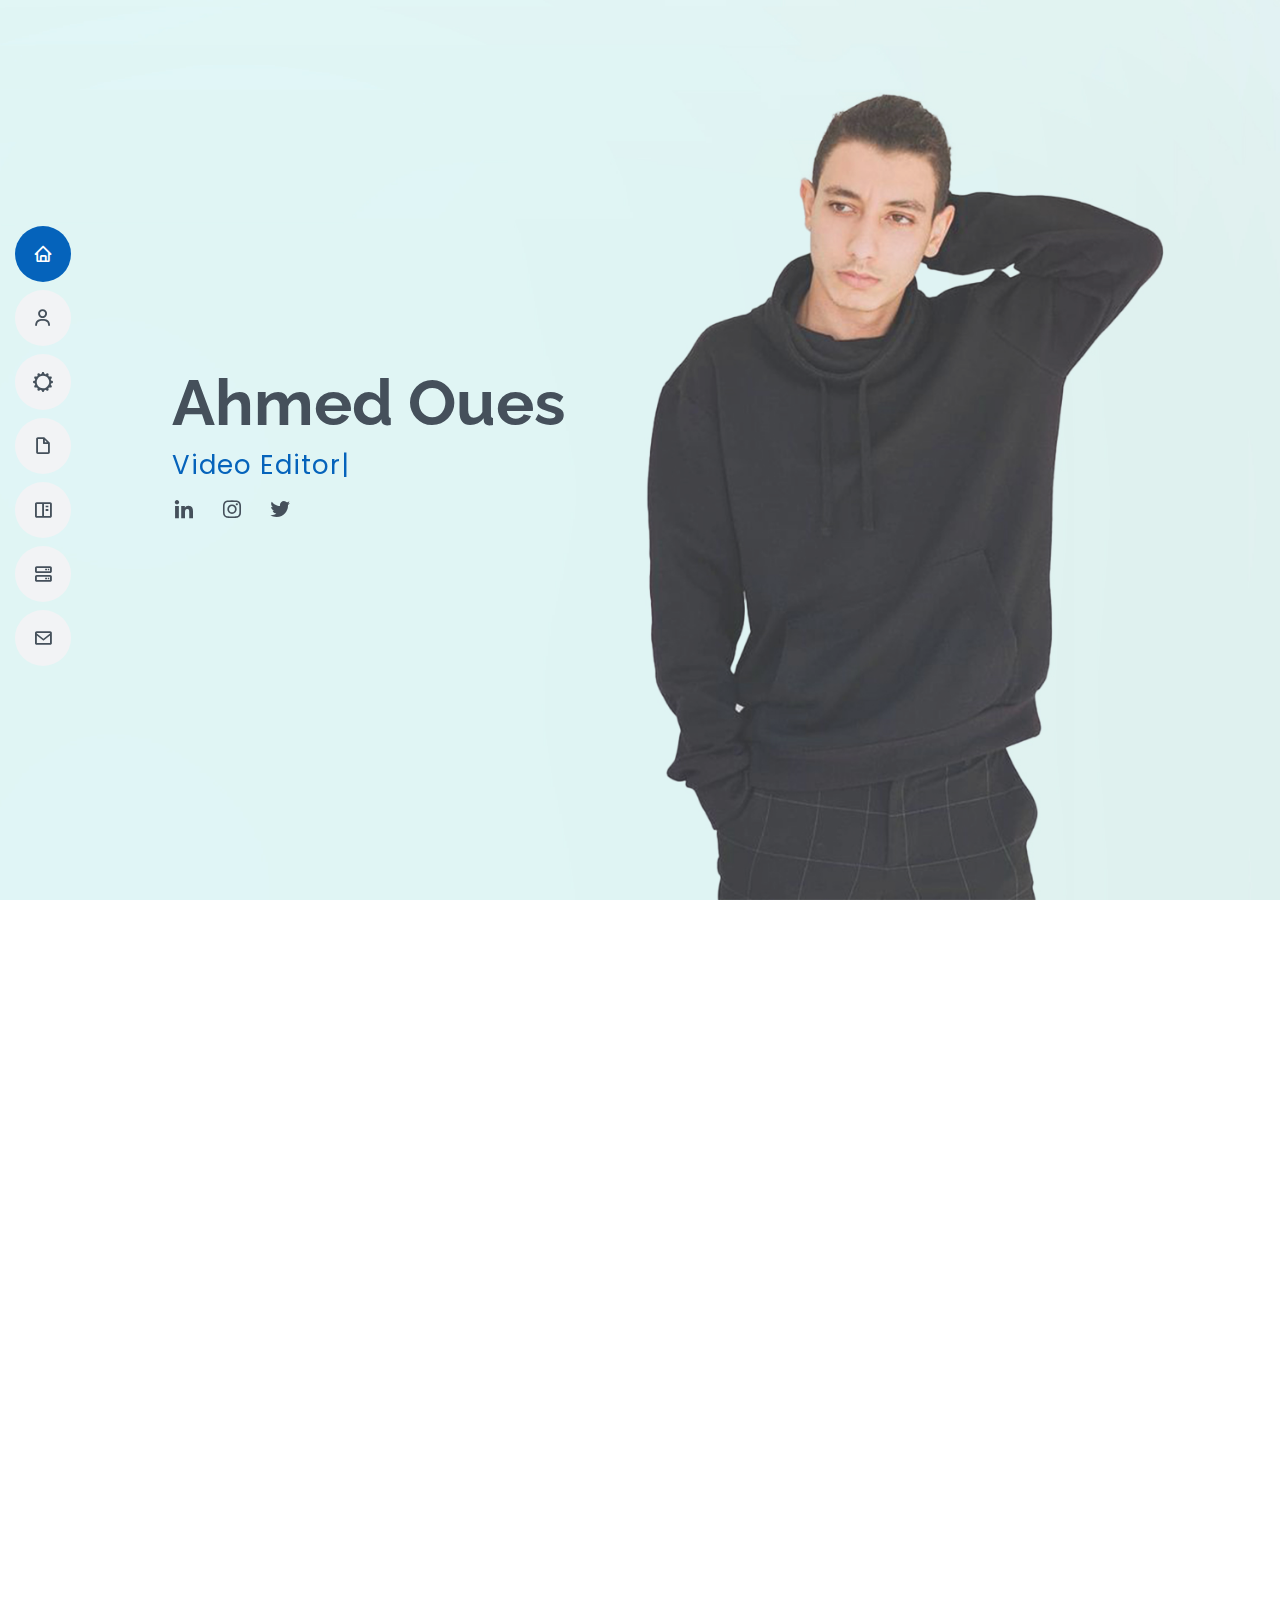
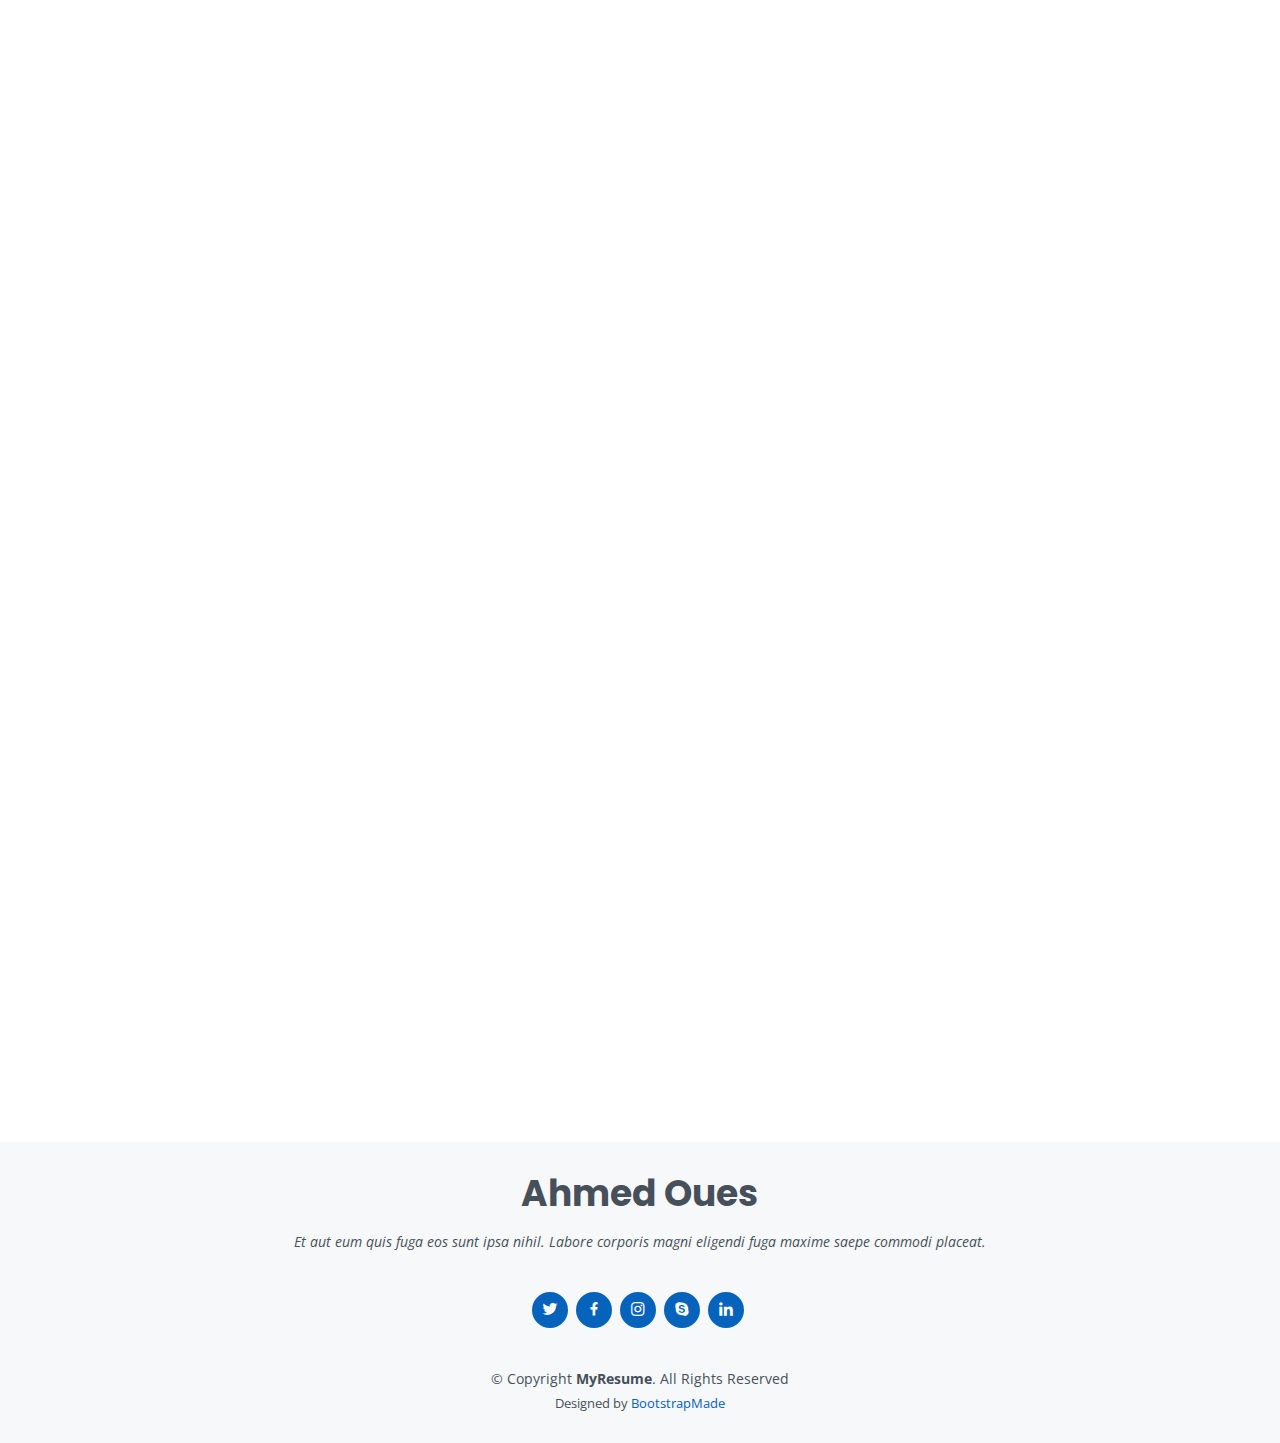
==== index.html @ 8ec9a22e "Add files via upload" ====
<!DOCTYPE html>
<html lang="en">

<head>
  <meta charset="utf-8">
  <meta content="width=device-width, initial-scale=1.0" name="viewport">

  <title>Ahmed Oues</title>
  <meta content="" name="description">
  <meta content="" name="keywords">

  <!-- Favicons -->
  <link href="assets/img/favicon.png" rel="icon">
  <link href="assets/img/apple-touch-icon.png" rel="apple-touch-icon">

  <!-- Google Fonts -->
  <link href="https://fonts.googleapis.com/css?family=Open+Sans:300,300i,400,400i,600,600i,700,700i|Raleway:300,300i,400,400i,500,500i,600,600i,700,700i|Poppins:300,300i,400,400i,500,500i,600,600i,700,700i" rel="stylesheet">

  <!-- Vendor CSS Files -->
  <link href="assets/vendor/aos/aos.css" rel="stylesheet">
  <link href="assets/vendor/bootstrap/css/bootstrap.min.css" rel="stylesheet">
  <link href="assets/vendor/bootstrap-icons/bootstrap-icons.css" rel="stylesheet">
  <link href="assets/vendor/boxicons/css/boxicons.min.css" rel="stylesheet">
  <link href="assets/vendor/glightbox/css/glightbox.min.css" rel="stylesheet">
  <link href="assets/vendor/swiper/swiper-bundle.min.css" rel="stylesheet">

  <!-- Template Main CSS File -->
  <link href="assets/css/style.css" rel="stylesheet">

  <!-- =======================================================
  * Template Name: MyResume - v4.8.1
  * Template URL: https://bootstrapmade.com/free-html-bootstrap-template-my-resume/
  * Author: BootstrapMade.com
  * License: https://bootstrapmade.com/license/
  ======================================================== -->
</head>

<body>

  <!-- ======= Mobile nav toggle button ======= -->
  <!-- <button type="button" class="mobile-nav-toggle d-xl-none"><i class="bi bi-list mobile-nav-toggle"></i></button> -->
  <i class="bi bi-list mobile-nav-toggle d-xl-none"></i>
  <!-- ======= Header ======= -->
  <header id="header" class="d-flex flex-column justify-content-center">

    <nav id="navbar" class="navbar nav-menu">
      <ul>
        <li><a href="#hero" class="nav-link scrollto active"><i class="bx bx-home"></i> <span>Home</span></a></li>
        <li><a href="#about" class="nav-link scrollto"><i class="bx bx-user"></i> <span>About</span></a></li>
        <li><a href="#skills" class="nav-link scrollto" id="i-container1"><i class="bi bi-gear-wide" id="rotate"></i> <span>Skills</span></a></li>
        <li><a href="#resume" class="nav-link scrollto"><i class="bx bx-file-blank"></i> <span>Resume</span></a></li>
        <li><a href="#portfolio" class="nav-link scrollto"><i class="bx bx-book-content"></i> <span>Portfolio</span></a></li>
        <li><a href="#services" class="nav-link scrollto"><i class="bx bx-server"></i> <span>Services</span></a></li>
        <li><a href="#contact" class="nav-link scrollto" id="i-container2"><i class="bx bx-envelope" id="open"></i> <span>Contact</span></a></li>
      </ul>
    </nav><!-- .nav-menu -->

  </header><!-- End Header -->

  <!-- ======= Hero Section ======= -->
  <section id="hero" class="d-flex flex-column justify-content-center">
    <div class="container" data-aos="zoom-in" data-aos-delay="100">
      <h1>Ahmed Oues</h1>
      <p><span class="typed" data-typed-items="Video Editor, Videographer, Video Editor, Videographer,Video Editor, Videographer,Video Editor, Videographer,Video Editor, Videographer,Video Editor, Videographer,Video Editor, Videographer,Video Editor, Videographer,Video Editor, Videographer,Video Editor, Videographer,Video Editor, Videographer,Video Editor, Videographer,Video Editor, Videographer,Video Editor, Videographer,Video Editor, Videographer,Video Editor, Videographer,Video Editor, Videographer,Video Editor, Videographer,Video Editor, Videographer,Video Editor, Videographer,Video Editor, Videographer,Video Editor, Videographer,Video Editor, Videographer,Video Editor, Videographer,Video Editor, Videographer,Video Editor, Videographer,Video Editor, Videographer,Video Editor, Videographer,Video Editor, Videographer,Video Editor, Videographer,Video Editor, Videographer,Video Editor, Videographer,Video Editor, Videographer,Video Editor, Videographer,Video Editor, Videographer,Video Editor, Videographer,Video Editor, Videographer,Video Editor, Videographer,Video Editor, Videographer,Video Editor, Videographer,Video Editor, Videographer,Video Editor, Videographer,Video Editor, Videographer,Video Editor, Videographer,Video Editor, Videographer,Video Editor, Videographer,Video Editor, Videographer,Video Editor, Videographer,Video Editor, Videographer,Video Editor, Videographer,Video Editor, Videographer,Video Editor, Videographer,Video Editor, Videographer,Video Editor, Videographer,"></span></p>
      <div class="social-links">
        <a href="https://www.linkedin.com/in/oues" class="linkedin" target="_blank"><i class="bx bxl-linkedin"></i></a>
         <a href="https://www.instagram.com/ouesyy" class="instagram" target="_blank"><i class="bx bxl-instagram"></i></a>
        <a href="https://twitter.com/Ouesyy" target="_blank" class="twitter"><i class="bx bxl-twitter"></i></a>
       
        
      </div>
    </div>
  </section><!-- End Hero -->

  <main id="main">

    <!-- ======= About Section ======= -->
    <section id="about" class="about">
      <div class="container" data-aos="fade-up">

        <div class="section-title">
          <h2>About</h2>
          <p>A Tunisian professional video Editor &amp; videographer studied Cinema and Audiovisuals in The Central School of Letters, Arts and Sciences of Communication, Tunisia. </p>
        </div>

        <div class="row">
          <div class="col-lg-4">
            <img src="assets/img/profile-img.jpg" class="img-fluid" alt="">
          </div>
          <div class="col-lg-8 pt-4 pt-lg-0 content" >
            <br>
            <h3 class="about-title">Video Editor &amp; Videographer</h3>
            <br>
            <div class="row">
              <div class="col-lg-6">
                <ul>
                  <li><i class="bi bi-chevron-right"></i> <strong>Birthday:</strong> <span>21 Decembre 2000</span></li>
                  <li><i class="bi bi-chevron-right"></i> <strong>Website:</strong> <span>www.ahmedoues.me</span></li>
                  <li><i class="bi bi-chevron-right"></i> <strong>Phone:</strong> <span>+216 54051030</span></li>
                  <li><i class="bi bi-chevron-right"></i> <strong>City:</strong> <span>Ben Arous</span></li>
                </ul>
              </div>
              <div class="col-lg-6">
                <ul>
                  <li><i class="bi bi-chevron-right"></i> <strong>Age:</strong> <span>22</span></li>
                  <li class="lim"><i class="bi bi-chevron-right"></i> <strong>Degree:</strong> <span>Bachelor's degree in cinema &amp; audiovisuals, editing specialty</span></li>
                  <li><i class="bi bi-chevron-right" class="arrow-logo"></i> <strong>Email:</strong> <span>ahmed.amine7055@gmail.com</span></li>
                  <li><i class="bi bi-chevron-right" class="arrow-logo"></i> <strong>Freelance:</strong> <span>Available</span></li>
                </ul>
              </div>
            </div>
            <br>
            <p>
              Born and living in Ben Arous, Tunisia, 
            </br>A 22 years old <strong>Video Editor</strong>, recently obtained a bachelor's degree in <strong>Cinema and Audiovisuals</strong>, <br>Video Editing speciality, worked for 4 years freelancing as a <strong>Videographer</strong> and an <strong>Editor</strong>,<br> currently working as a full-time video editor in <strong>Idea-Yet </strong>creative agency.
            </p>
          </div>
        </div>

      </div>
    </section><!-- End About Section -->

    <!-- ======= Skills Section ======= -->
    <section id="skills" class="skills section-bg">
      <div class="container" data-aos="fade-up">

        <div class="section-title">
          <h2>Skills</h2>
         
        </div>

        <div class="row skills-content">

          <div class="col-lg-6">

            <div class="progress">
              <span class="skill">Adobe Premiere Pro <i class="val">100%</i></span>
              <div class="progress-bar-wrap">
                <div class="progress-bar" role="progressbar" aria-valuenow="100" aria-valuemin="0" aria-valuemax="100"></div>
              </div>
            </div>

            <div class="progress">
              <span class="skill">Avid Media Composer <i class="val">90%</i></span>
              <div class="progress-bar-wrap">
                <div class="progress-bar" role="progressbar" aria-valuenow="90" aria-valuemin="0" aria-valuemax="100"></div>
              </div>
            </div>
<div class="progress">
              <span class="skill">Adobe After Effects<i class="val">80%</i></span>
              <div class="progress-bar-wrap">
                <div class="progress-bar" role="progressbar" aria-valuenow="80" aria-valuemin="0" aria-valuemax="100"></div>
              </div>
            </div>
            <div class="progress">
              <span class="skill">Davinci Resolve <i class="val">50%</i></span>
              <div class="progress-bar-wrap">
                <div class="progress-bar" role="progressbar" aria-valuenow="50" aria-valuemin="0" aria-valuemax="100"></div>
              </div>
            </div>

          </div>

          <div class="col-lg-6">

            

            <div class="progress">
              <span class="skill">Adobe Photoshop <i class="val">80%</i></span>
              <div class="progress-bar-wrap">
                <div class="progress-bar" role="progressbar" aria-valuenow="80" aria-valuemin="0" aria-valuemax="100"></div>
              </div>
            </div>

            <div class="progress">
              <span class="skill">Adobe Illustrator <i class="val">80%</i></span>
              <div class="progress-bar-wrap">
                <div class="progress-bar" role="progressbar" aria-valuenow="80" aria-valuemin="0" aria-valuemax="100"></div>
              </div>
            </div>
                <div class="progress">
              <span class="skill">Adobe Audition <i class="val">60%</i></span>
              <div class="progress-bar-wrap">
                <div class="progress-bar" role="progressbar" aria-valuenow="60" aria-valuemin="0" aria-valuemax="100"></div>
              </div>
            </div>
            <div class="progress">
              <span class="skill">Blender <i class="val">30%</i></span>
              <div class="progress-bar-wrap">
                <div class="progress-bar" role="progressbar" aria-valuenow="30" aria-valuemin="0" aria-valuemax="100"></div>
              </div>
            </div>

          </div>

        </div>

      </div>
    </section><!-- End Skills Section -->

    <!-- ======= Resume Section ======= -->
    <section id="resume" class="resume">
      <div class="container" data-aos="fade-up">

        <div class="section-title">
          <h2>Resume</h2>
        </div>

        <div class="row">
          <div class="col-lg-6">
            <h3 class="resume-title">Sumary</h3>
            <div class="resume-item pb-0">
              <h4>Ahmed Oues</h4>
              <p><em>Innovative and deadline-driven video editor with 4+ years of experience editing and shooting music videos, events, short movies and food videos.</em></p>
              <ul>
                <li>Ben Arous, Tunisia</li>
                <li>(216) 54051030</li>
                <li>ahmed.amine7055@gmail.com</li>
              </ul>
            </div>

            <h3 class="resume-title">Education</h3>
            <div class="resume-item">
              <h4>Bachelor's degree in cinema &amp; audiovisuals, editing specialty</h4>
              <h5>2019 - 2022</h5>
              <p><em>The Central School of Letters, Arts and Sciences of Communication, Tunisia.</em></p>
              <p>The training course linked to this specialty guaranteed me a total mastery of the three recognized and closely related editing techniques: the film technique (cinema), the analog technique (video), and the digital technique (virtual).</p>
            </div>
            <div class="resume-item">
              <h4>High school diploma in Technichal science</h4>
              <h5>2015 - 2019</h5>
              <p><em>Abdelrazzak Hammami's high school, Ben Arous, Tunisia</em></p>
              <p></p>
            </div>
          </div>
          <div class="col-lg-6">
            <h3 class="resume-title">Professional Experience</h3>
            <div class="resume-item">
              <h4>Video editor in Idea-Yet creative agency</h4>
              <h5>2022 - Present</h5>
              <p><em>Idea-Yet, Sokra</em></p>
              <ul>
                 <li>Assistant video editor</li>
                <li>Working on different food videos for their Instagram brand 'Tanwicha' and Idea-Yet's</li>
                <li>Editing them, adding animated texts in After Effects and color grading</li>
               
              </ul>
            </div>
            <div class="resume-item">
              <h4>Freelancer</h4>
              <h5>2018 - Present</h5>
              <p><em>Chella Prod, Tunisia</em></p>
              <ul>
                <li>Founded a virtual production company, Chella Prod, with a group of friends</li>
                <li>Started with shooting events, to shooting and editing music videos</li>
                <li>Worked with the most popular Tunisian rappers, directing and editing their music videos</li>
              </ul>
            </div>
          </div>
        </div>

      </div>
    </section><!-- End Resume Section -->

    <!-- ======= Portfolio Section ======= -->
    <section id="portfolio" class="portfolio section-bg">
      <div class="container" data-aos="fade-up">

        <div class="section-title">
          <h2>Portfolio</h2>
        </div>
        <div class="row">
          <div class="col-lg-12 d-flex justify-content-center" data-aos="fade-up" data-aos-delay="100">
            <ul id="portfolio-flters">
              <li data-filter="*" class="filter-active">All</li>
              <li data-filter=".filter-food">FOOD</li>
              <li data-filter=".filter-musicvideos">MUSIC VIDEOS</li>
               <li data-filter=".filter-photography">PHOTOGRAPHY</li>
              <li data-filter=".filter-other">OTHER</li>
             
            </ul>
          </div>
        </div>
                </div>
              </div>
            </div>
          </div>
        <div class="row portfolio-container" data-aos="fade-up" data-aos-delay="200">

          <div class="col-lg-4 col-md-6 portfolio-item filter-food">
            <div class="portfolio-wrap">
              <img src="assets/img/portfolio/portfolio-5.jpg" class="img-fluid" alt="">
              <div class="portfolio-info">
         <!-- Instagram Embed Start -->
         <!--
               <blockquote class="instagram-media" data-instgrm-captioned data-instgrm-permalink="https://www.instagram.com/tv/CfwMzVIoHz8/?utm_source=ig_embed&amp;utm_campaign=loading" data-instgrm-version="14" style=" background:#FFF; border:0; border-radius:3px; box-shadow:0 0 1px 0 rgba(0,0,0,0.5),0 1px 10px 0 rgba(0,0,0,0.15); margin: 1px; max-width:450px; min-width:326px; padding-top: 2px;padding:1px; width:99.375%; width:-webkit-calc(100% - 2px); width:calc(100% - 2px);"><div style="padding:16px;"> <a href="https://www.instagram.com/tv/CfwMzVIoHz8/?utm_source=ig_embed&amp;utm_campaign=loading" style=" background:#FFFFFF; line-height:0; padding:0 0; text-align:center; text-decoration:none; width:100%;" target="_blank"> 
  <div style=" display: flex; flex-direction: row; align-items: center;"> 
    <div style="background-color: #F4F4F4; border-radius: 50%; flex-grow: 0; height: 40px; margin-right: 14px; width: 40px;">
      
    </div> 
  <div style="display: flex; flex-direction: column; flex-grow: 1; justify-content: center;">
   <div style=" background-color: #F4F4F4; border-radius: 4px; flex-grow: 0; height: 14px; margin-bottom: 6px; width: 100px;">
     
   </div>
    <div style=" background-color: #F4F4F4; border-radius: 4px; flex-grow: 0; height: 14px; width: 60px;">
    
  </div>
</div>

<div style="padding: 19% 0;">
  
</div>
   <div style="display:block; height:50px; margin:0 auto 12px; width:50px;"><svg width="50px" height="50px" viewBox="0 0 60 60" version="1.1" xmlns="https://www.w3.org/2000/svg" xmlns:xlink="https://www.w3.org/1999/xlink"><g stroke="none" stroke-width="1" fill="none" fill-rule="evenodd"><g transform="translate(-511.000000, -20.000000)" fill="#000000"><g><path d="M556.869,30.41 C554.814,30.41 553.148,32.076 553.148,34.131 C553.148,36.186 554.814,37.852 556.869,37.852 C558.924,37.852 560.59,36.186 560.59,34.131 C560.59,32.076 558.924,30.41 556.869,30.41 M541,60.657 C535.114,60.657 530.342,55.887 530.342,50 C530.342,44.114 535.114,39.342 541,39.342 C546.887,39.342 551.658,44.114 551.658,50 C551.658,55.887 546.887,60.657 541,60.657 M541,33.886 C532.1,33.886 524.886,41.1 524.886,50 C524.886,58.899 532.1,66.113 541,66.113 C549.9,66.113 557.115,58.899 557.115,50 C557.115,41.1 549.9,33.886 541,33.886 M565.378,62.101 C565.244,65.022 564.756,66.606 564.346,67.663 C563.803,69.06 563.154,70.057 562.106,71.106 C561.058,72.155 560.06,72.803 558.662,73.347 C557.607,73.757 556.021,74.244 553.102,74.378 C549.944,74.521 548.997,74.552 541,74.552 C533.003,74.552 532.056,74.521 528.898,74.378 C525.979,74.244 524.393,73.757 523.338,73.347 C521.94,72.803 520.942,72.155 519.894,71.106 C518.846,70.057 518.197,69.06 517.654,67.663 C517.244,66.606 516.755,65.022 516.623,62.101 C516.479,58.943 516.448,57.996 516.448,50 C516.448,42.003 516.479,41.056 516.623,37.899 C516.755,34.978 517.244,33.391 517.654,32.338 C518.197,30.938 518.846,29.942 519.894,28.894 C520.942,27.846 521.94,27.196 523.338,26.654 C524.393,26.244 525.979,25.756 528.898,25.623 C532.057,25.479 533.004,25.448 541,25.448 C548.997,25.448 549.943,25.479 553.102,25.623 C556.021,25.756 557.607,26.244 558.662,26.654 C560.06,27.196 561.058,27.846 562.106,28.894 C563.154,29.942 563.803,30.938 564.346,32.338 C564.756,33.391 565.244,34.978 565.378,37.899 C565.522,41.056 565.552,42.003 565.552,50 C565.552,57.996 565.522,58.943 565.378,62.101 M570.82,37.631 C570.674,34.438 570.167,32.258 569.425,30.349 C568.659,28.377 567.633,26.702 565.965,25.035 C564.297,23.368 562.623,22.342 560.652,21.575 C558.743,20.834 556.562,20.326 553.369,20.18 C550.169,20.033 549.148,20 541,20 C532.853,20 531.831,20.033 528.631,20.18 C525.438,20.326 523.257,20.834 521.349,21.575 C519.376,22.342 517.703,23.368 516.035,25.035 C514.368,26.702 513.342,28.377 512.574,30.349 C511.834,32.258 511.326,34.438 511.181,37.631 C511.035,40.831 511,41.851 511,50 C511,58.147 511.035,59.17 511.181,62.369 C511.326,65.562 511.834,67.743 512.574,69.651 C513.342,71.625 514.368,73.296 516.035,74.965 C517.703,76.634 519.376,77.658 521.349,78.425 C523.257,79.167 525.438,79.673 528.631,79.82 C531.831,79.965 532.853,80.001 541,80.001 C549.148,80.001 550.169,79.965 553.369,79.82 C556.562,79.673 558.743,79.167 560.652,78.425 C562.623,77.658 564.297,76.634 565.965,74.965 C567.633,73.296 568.659,71.625 569.425,69.651 C570.167,67.743 570.674,65.562 570.82,62.369 C570.966,59.17 571,58.147 571,50 C571,41.851 570.966,40.831 570.82,37.631"></path></g></g></g></svg>
   </div>
   <div style="padding-top: 8px;"> 
    <div style=" color:#3897f0; font-family:Arial,sans-serif; font-size:14px; font-style:normal; font-weight:550; line-height:18px;">View this post on Instagram
    </div>
 </div>
 <div style="padding: 12.5% 0;"></div> 
 <div style="display: flex; flex-direction: row; margin-bottom: 14px; align-items: center;">
  <div> 
  <div style="background-color: #F4F4F4; border-radius: 50%; height: 12.5px; width: 12.5px; transform: translateX(0px) translateY(7px);">
    
  </div> 
 <div style="background-color: #F4F4F4; height: 12.5px; transform: rotate(-45deg) translateX(3px) translateY(1px); width: 12.5px; flex-grow: 0; margin-right: 14px; margin-left: 2px;">
   
 </div> 
 <div style="background-color: #F4F4F4; border-radius: 50%; height: 12.5px; width: 12.5px; transform: translateX(9px) translateY(-18px);">
   
 </div>
</div>
<div style="margin-left: 8px;"> 
  <div style=" background-color: #F4F4F4; border-radius: 50%; flex-grow: 0; height: 20px; width: 20px;">
   
 </div> 
 <div style=" width: 0; height: 0; border-top: 2px solid transparent; border-left: 6px solid #f4f4f4; border-bottom: 2px solid transparent; transform: translateX(16px) translateY(-4px) rotate(30deg)">
   
 </div>
</div>
 <div style="margin-left: auto;"> 
  <div style=" width: 0px; border-top: 8px solid #F4F4F4; border-right: 8px solid transparent; transform: translateY(16px);">
    
  </div> 
  <div style=" background-color: #F4F4F4; flex-grow: 0; height: 12px; width: 16px; transform: translateY(-4px);">
    
  </div> 
  <div style=" width: 0; height: 0; border-top: 8px solid #F4F4F4; border-left: 8px solid transparent; transform: translateY(-4px) translateX(8px);">
    
  </div>
</div>
</div> 
<div style="display: flex; flex-direction: column; flex-grow: 1; justify-content: center; margin-bottom: 24px;"> 
  <div style=" background-color: #F4F4F4; border-radius: 4px; flex-grow: 0; height: 14px; margin-bottom: 6px; width: 224px;">
    
  </div> 
<div style=" background-color: #F4F4F4; border-radius: 4px; flex-grow: 0; height: 14px; width: 144px;">
  
</div>
</div>
</a>
<p style=" color:#c9c8cd; font-family:Arial,sans-serif; font-size:14px; line-height:17px; margin-bottom:0; margin-top:8px; overflow:hidden; padding:8px 0 7px; text-align:center; text-overflow:ellipsis; white-space:nowrap;"><a href="https://www.instagram.com/tv/CfwMzVIoHz8/?utm_source=ig_embed&amp;utm_campaign=loading" style=" color:#c9c8cd; font-family:Arial,sans-serif; font-size:14px; font-style:normal; font-weight:normal; line-height:17px; text-decoration:none;" target="_blank">A post shared by Tanwicha 🍕🍔🥙🥗 (@tanwicha)</a>
</p>
</div>
</blockquote> 
<script async src="//www.instagram.com/embed.js"> 
</script>
-->

<!-- Instagram Embed End -->
            
              </div>
            </div>
          </div>

          <div class="col-lg-4 col-md-6 portfolio-item filter-musicvideos">
            <div class="portfolio-wrap">
              <img src="assets/img/portfolio/portfolio-2.jpg" class="img-fluid" alt="">
              <div class="portfolio-info" class="yt_embed_container">
                <a href="https://www.youtube.com/watch?v=ZyEHYbOzOVU" target= _blank>
                  <img src="https://i.ytimg.com/an_webp/ZyEHYbOzOVU/mqdefault_6s.webp?du=3000&sqp=COrfvpcG&rs=AOn4CLBgB6TK6vemOrUrCMtbPk9EmS7nmw" class="yt_embed">
                </a>
              </div>
            </div>
          </div>
           <div class="col-lg-4 col-md-6 portfolio-item filter-food">
            <div class="portfolio-wrap">
              <img src="assets/img/portfolio/portfolio-6.jpg" class="img-fluid" alt="">
              <div class="portfolio-info">
                  <!-- Instagram Embed Start -->
         
               <blockquote class="instagram-media" data-instgrm-captioned data-instgrm-permalink="https://www.instagram.com/reel/Cf63fl7o_uv/?utm_source=ig_embed&amp;utm_campaign=loading" data-instgrm-version="14" style=" background:#FFF; border:0; border-radius:3px; box-shadow:0 0 1px 0 rgba(0,0,0,0.5),0 1px 10px 0 rgba(0,0,0,0.15); margin: 1px; max-width:450px; min-width:326px; padding-top: 2px;padding:1px; width:99.375%; width:-webkit-calc(100% - 2px); width:calc(100% - 2px);"><div style="padding:16px;"> <a href="https://https://www.instagram.com/reel/Cf63fl7o_uv/?utm_source=ig_embed&amp;utm_campaign=loading" style=" background:#FFFFFF; line-height:0; padding:0 0; text-align:center; text-decoration:none; width:100%;" target="_blank"> 
  <div style=" display: flex; flex-direction: row; align-items: center;"> 
    <div style="background-color: #F4F4F4; border-radius: 50%; flex-grow: 0; height: 40px; margin-right: 14px; width: 40px;">
      
    </div> 
  <div style="display: flex; flex-direction: column; flex-grow: 1; justify-content: center;">
   <div style=" background-color: #F4F4F4; border-radius: 4px; flex-grow: 0; height: 14px; margin-bottom: 6px; width: 100px;">
     
   </div>
    <div style=" background-color: #F4F4F4; border-radius: 4px; flex-grow: 0; height: 14px; width: 60px;">
    
  </div>
</div>

<div style="padding: 19% 0;">
  
</div>
   <div style="display:block; height:50px; margin:0 auto 12px; width:50px;"><svg width="50px" height="50px" viewBox="0 0 60 60" version="1.1" xmlns="https://www.w3.org/2000/svg" xmlns:xlink="https://www.w3.org/1999/xlink"><g stroke="none" stroke-width="1" fill="none" fill-rule="evenodd"><g transform="translate(-511.000000, -20.000000)" fill="#000000"><g><path d="M556.869,30.41 C554.814,30.41 553.148,32.076 553.148,34.131 C553.148,36.186 554.814,37.852 556.869,37.852 C558.924,37.852 560.59,36.186 560.59,34.131 C560.59,32.076 558.924,30.41 556.869,30.41 M541,60.657 C535.114,60.657 530.342,55.887 530.342,50 C530.342,44.114 535.114,39.342 541,39.342 C546.887,39.342 551.658,44.114 551.658,50 C551.658,55.887 546.887,60.657 541,60.657 M541,33.886 C532.1,33.886 524.886,41.1 524.886,50 C524.886,58.899 532.1,66.113 541,66.113 C549.9,66.113 557.115,58.899 557.115,50 C557.115,41.1 549.9,33.886 541,33.886 M565.378,62.101 C565.244,65.022 564.756,66.606 564.346,67.663 C563.803,69.06 563.154,70.057 562.106,71.106 C561.058,72.155 560.06,72.803 558.662,73.347 C557.607,73.757 556.021,74.244 553.102,74.378 C549.944,74.521 548.997,74.552 541,74.552 C533.003,74.552 532.056,74.521 528.898,74.378 C525.979,74.244 524.393,73.757 523.338,73.347 C521.94,72.803 520.942,72.155 519.894,71.106 C518.846,70.057 518.197,69.06 517.654,67.663 C517.244,66.606 516.755,65.022 516.623,62.101 C516.479,58.943 516.448,57.996 516.448,50 C516.448,42.003 516.479,41.056 516.623,37.899 C516.755,34.978 517.244,33.391 517.654,32.338 C518.197,30.938 518.846,29.942 519.894,28.894 C520.942,27.846 521.94,27.196 523.338,26.654 C524.393,26.244 525.979,25.756 528.898,25.623 C532.057,25.479 533.004,25.448 541,25.448 C548.997,25.448 549.943,25.479 553.102,25.623 C556.021,25.756 557.607,26.244 558.662,26.654 C560.06,27.196 561.058,27.846 562.106,28.894 C563.154,29.942 563.803,30.938 564.346,32.338 C564.756,33.391 565.244,34.978 565.378,37.899 C565.522,41.056 565.552,42.003 565.552,50 C565.552,57.996 565.522,58.943 565.378,62.101 M570.82,37.631 C570.674,34.438 570.167,32.258 569.425,30.349 C568.659,28.377 567.633,26.702 565.965,25.035 C564.297,23.368 562.623,22.342 560.652,21.575 C558.743,20.834 556.562,20.326 553.369,20.18 C550.169,20.033 549.148,20 541,20 C532.853,20 531.831,20.033 528.631,20.18 C525.438,20.326 523.257,20.834 521.349,21.575 C519.376,22.342 517.703,23.368 516.035,25.035 C514.368,26.702 513.342,28.377 512.574,30.349 C511.834,32.258 511.326,34.438 511.181,37.631 C511.035,40.831 511,41.851 511,50 C511,58.147 511.035,59.17 511.181,62.369 C511.326,65.562 511.834,67.743 512.574,69.651 C513.342,71.625 514.368,73.296 516.035,74.965 C517.703,76.634 519.376,77.658 521.349,78.425 C523.257,79.167 525.438,79.673 528.631,79.82 C531.831,79.965 532.853,80.001 541,80.001 C549.148,80.001 550.169,79.965 553.369,79.82 C556.562,79.673 558.743,79.167 560.652,78.425 C562.623,77.658 564.297,76.634 565.965,74.965 C567.633,73.296 568.659,71.625 569.425,69.651 C570.167,67.743 570.674,65.562 570.82,62.369 C570.966,59.17 571,58.147 571,50 C571,41.851 570.966,40.831 570.82,37.631"></path></g></g></g></svg>
   </div>
   <div style="padding-top: 8px;"> 
    <div style=" color:#3897f0; font-family:Arial,sans-serif; font-size:14px; font-style:normal; font-weight:550; line-height:18px;">View this post on Instagram
    </div>
 </div>
 <div style="padding: 12.5% 0;"></div> 
 <div style="display: flex; flex-direction: row; margin-bottom: 14px; align-items: center;">
  <div> 
  <div style="background-color: #F4F4F4; border-radius: 50%; height: 12.5px; width: 12.5px; transform: translateX(0px) translateY(7px);">
    
  </div> 
 <div style="background-color: #F4F4F4; height: 12.5px; transform: rotate(-45deg) translateX(3px) translateY(1px); width: 12.5px; flex-grow: 0; margin-right: 14px; margin-left: 2px;">
   
 </div> 
 <div style="background-color: #F4F4F4; border-radius: 50%; height: 12.5px; width: 12.5px; transform: translateX(9px) translateY(-18px);">
   
 </div>
</div>
<div style="margin-left: 8px;"> 
  <div style=" background-color: #F4F4F4; border-radius: 50%; flex-grow: 0; height: 20px; width: 20px;">
   
 </div> 
 <div style=" width: 0; height: 0; border-top: 2px solid transparent; border-left: 6px solid #f4f4f4; border-bottom: 2px solid transparent; transform: translateX(16px) translateY(-4px) rotate(30deg)">
   
 </div>
</div>
 <div style="margin-left: auto;"> 
  <div style=" width: 0px; border-top: 8px solid #F4F4F4; border-right: 8px solid transparent; transform: translateY(16px);">
    
  </div> 
  <div style=" background-color: #F4F4F4; flex-grow: 0; height: 12px; width: 16px; transform: translateY(-4px);">
    
  </div> 
  <div style=" width: 0; height: 0; border-top: 8px solid #F4F4F4; border-left: 8px solid transparent; transform: translateY(-4px) translateX(8px);">
    
  </div>
</div>
</div> 
<div style="display: flex; flex-direction: column; flex-grow: 1; justify-content: center; margin-bottom: 24px;"> 
  <div style=" background-color: #F4F4F4; border-radius: 4px; flex-grow: 0; height: 14px; margin-bottom: 6px; width: 224px;">
    
  </div> 
<div style=" background-color: #F4F4F4; border-radius: 4px; flex-grow: 0; height: 14px; width: 144px;">
  
</div>
</div>
</a>
<p style=" color:#c9c8cd; font-family:Arial,sans-serif; font-size:14px; line-height:17px; margin-bottom:0; margin-top:8px; overflow:hidden; padding:8px 0 7px; text-align:center; text-overflow:ellipsis; white-space:nowrap;"><a href="https://www.instagram.com/tv/CfwMzVIoHz8/?utm_source=ig_embed&amp;utm_campaign=loading" style=" color:#c9c8cd; font-family:Arial,sans-serif; font-size:14px; font-style:normal; font-weight:normal; line-height:17px; text-decoration:none;" target="_blank">A post shared by Tanwicha 🍕🍔🥙🥗 (@tanwicha)</a>
</p>
</div>
</blockquote> 
<script async src="//www.instagram.com/embed.js"> 
</script>
-->

<!-- Instagram Embed End -->
             
              </div>
            </div>
          </div>
          
<div class="col-lg-4 col-md-6 portfolio-item filter-card">
            <div class="portfolio-wrap">
              <img src="assets/img/portfolio/portfolio-4.jpg" class="img-fluid" alt="">
              <div class="portfolio-info">
              
                <div class="portfolio-links">
                  <a href="assets/img/portfolio/portfolio-4.jpg" data-gallery="portfolioGallery" class="portfolio-lightbox" title="Card 2"><i class="bx bx-plus"></i></a>
                  <a href="portfolio-details.html" class="portfolio-details-lightbox" data-glightbox="type: external" title="Portfolio Details"><i class="bx bx-link"></i></a>
                </div>
              </div>
            </div>
          </div>

          <div class="col-lg-4 col-md-6 portfolio-item filter-musicvideos">
            <div class="portfolio-wrap">
              <img src="assets/img/portfolio/portfolio-7.jpg" class="img-fluid" alt="">
              <div class="portfolio-info">
                <h4>Card 1</h4>
                <p>Card</p>
                <div class="portfolio-links">
                  <a href="assets/img/portfolio/portfolio-7.jpg" data-gallery="portfolioGallery" class="portfolio-lightbox" title="Card 1"><i class="bx bx-plus"></i></a>
                  <a href="portfolio-details.html" class="portfolio-details-lightbox" data-glightbox="type: external" title="Portfolio Details"><i class="bx bx-link"></i></a>
                </div>
              </div>
            </div>

          </div>
<div class="col-lg-4 col-md-6 portfolio-item filter-musicvideos">
            <div class="portfolio-wrap">
              <img src="assets/img/portfolio/portfolio-3.jpg" class="img-fluid" alt="">
              <div class="portfolio-info">
                 <a href="https://www.youtube.com/watch?v=5KQytfshRD0" target= _blank>
                  <img src="https://i.ytimg.com/an_webp/5KQytfshRD0/mqdefault_6s.webp?du=3000&sqp=CL7VvpcG&rs=AOn4CLAxpTPCepEKHRIsA7Ki-V9YWan_Wg" class="yt_embed">
             </a>
              </div>
            </div>
          </div>
          <div class="col-lg-4 col-md-6 portfolio-item filter-photography">
            <div class="portfolio-wrap">
              <img src="assets/img/portfolio/portfolio-8.jpg" class="img-fluid" alt="">
              <div class="portfolio-info">
                <h4>Card 3</h4>
                <p>Card</p>
                <div class="portfolio-links">
                  <a href="assets/img/portfolio/portfolio-8.jpg" data-gallery="portfolioGallery" class="portfolio-lightbox" title="Card 3"><i class="bx bx-plus"></i></a>
                  <a href="portfolio-details.html" class="portfolio-details-lightbox" data-glightbox="type: external" title="Portfolio Details"><i class="bx bx-link"></i></a>
                </div>
              </div>
            </div>
          </div>

          <div class="col-lg-4 col-md-6 portfolio-item filter-photography">
            <div class="portfolio-wrap">
              <img src="assets/img/portfolio/portfolio-9.jpg" class="img-fluid" alt="">
              <div class="portfolio-info">
              
                <div class="portfolio-links">
                  
                </div>

              </div>

            </div>

          </div>

        </div>

      </div>
    </section>

    <!-- End Portfolio Section -->

    <!-- ======= Services Section ======= -->
    <section id="services" class="services">
      <div class="container" data-aos="fade-up">

        <div class="section-title">
          <h2>Services</h2>
          <p>Magnam dolores commodi suscipit. Necessitatibus eius consequatur ex aliquid fuga eum quidem. Sit sint consectetur velit. Quisquam quos quisquam cupiditate. Et nemo qui impedit suscipit alias ea. Quia fugiat sit in iste officiis commodi quidem hic quas.</p>
        </div>

        <div class="row">

          <div class="col-lg-4 col-md-6 d-flex align-items-stretch" data-aos="zoom-in" data-aos-delay="100">
            <div class="icon-box iconbox-blue">
              <div class="icon">
                <svg width="100" height="100" viewBox="0 0 600 600" xmlns="http://www.w3.org/2000/svg">
                  <path stroke="none" stroke-width="0" fill="#f5f5f5" d="M300,521.0016835830174C376.1290562159157,517.8887921683347,466.0731472004068,529.7835943286574,510.70327084640275,468.03025145048787C554.3714126377745,407.6079735673963,508.03601936045806,328.9844924480964,491.2728898941984,256.3432110539036C474.5976632858925,184.082847569629,479.9380746630129,96.60480741107993,416.23090153303,58.64404602377083C348.86323505073057,18.502131276798302,261.93793281208167,40.57373210992963,193.5410806939664,78.93577620505333C130.42746243093433,114.334589627462,98.30271207620316,179.96522072025542,76.75703585869454,249.04625023123273C51.97151888228291,328.5150500222984,13.704378332031375,421.85034740162234,66.52175969318436,486.19268352777647C119.04800174914682,550.1803526380478,217.28368757567262,524.383925680826,300,521.0016835830174"></path>
                </svg>
                <i class="bx bxl-dribbble"></i>
              </div>
              <h4><a href="">Lorem Ipsum</a></h4>
              <p>Voluptatum deleniti atque corrupti quos dolores et quas molestias excepturi</p>
            </div>
          </div>

          <div class="col-lg-4 col-md-6 d-flex align-items-stretch mt-4 mt-md-0" data-aos="zoom-in" data-aos-delay="200">
            <div class="icon-box iconbox-orange ">
              <div class="icon">
                <svg width="100" height="100" viewBox="0 0 600 600" xmlns="http://www.w3.org/2000/svg">
                  <path stroke="none" stroke-width="0" fill="#f5f5f5" d="M300,582.0697525312426C382.5290701553225,586.8405444964366,449.9789794690241,525.3245884688669,502.5850820975895,461.55621195738473C556.606425686781,396.0723002908107,615.8543463187945,314.28637112970534,586.6730223649479,234.56875336149918C558.9533121215079,158.8439757836574,454.9685369536778,164.00468322053177,381.49747125262974,130.76875717737553C312.15926192815925,99.40240125094834,248.97055460311594,18.661163978235184,179.8680185752513,50.54337015887873C110.5421016452524,82.52863877960104,119.82277516462835,180.83849132639028,109.12597500060166,256.43424936330496C100.08760227029461,320.3096726198365,92.17705696193138,384.0621239912766,124.79988738764834,439.7174275375508C164.83382741302287,508.01625554203684,220.96474134820875,577.5009287672846,300,582.0697525312426"></path>
                </svg>
                <i class="bx bx-file"></i>
              </div>
              <h4><a href="">Sed Perspiciatis</a></h4>
              <p>Duis aute irure dolor in reprehenderit in voluptate velit esse cillum dolore</p>
            </div>
          </div>

          <div class="col-lg-4 col-md-6 d-flex align-items-stretch mt-4 mt-lg-0" data-aos="zoom-in" data-aos-delay="300">
            <div class="icon-box iconbox-pink">
              <div class="icon">
                <svg width="100" height="100" viewBox="0 0 600 600" xmlns="http://www.w3.org/2000/svg">
                  <path stroke="none" stroke-width="0" fill="#f5f5f5" d="M300,541.5067337569781C382.14930387511276,545.0595476570109,479.8736841581634,548.3450877840088,526.4010558755058,480.5488172755941C571.5218469581645,414.80211281144784,517.5187510058486,332.0715597781072,496.52539010469104,255.14436215662573C477.37192572678356,184.95920475031193,473.57363656557914,105.61284051026155,413.0603344069578,65.22779650032875C343.27470386102294,18.654635553484475,251.2091493199835,5.337323636656869,175.0934190732945,40.62881213300186C97.87086631185822,76.43348514350839,51.98124368387456,156.15599469081315,36.44837278890362,239.84606092416172C21.716077023791087,319.22268207091537,43.775223500013084,401.1760424656574,96.891909868211,461.97329694683043C147.22146801428983,519.5804099606455,223.5754009179313,538.201503339737,300,541.5067337569781"></path>
                </svg>
                <i class="bx bx-tachometer"></i>
              </div>
              <h4><a href="">Magni Dolores</a></h4>
              <p>Excepteur sint occaecat cupidatat non proident, sunt in culpa qui officia</p>
            </div>
          </div>

          <div class="col-lg-4 col-md-6 d-flex align-items-stretch mt-4" data-aos="zoom-in" data-aos-delay="100">
            <div class="icon-box iconbox-yellow">
              <div class="icon">
                <svg width="100" height="100" viewBox="0 0 600 600" xmlns="http://www.w3.org/2000/svg">
                  <path stroke="none" stroke-width="0" fill="#f5f5f5" d="M300,503.46388370962813C374.79870501325706,506.71871716319447,464.8034551963731,527.1746412648533,510.4981551193396,467.86667711651364C555.9287308511215,408.9015244558933,512.6030010748507,327.5744911775523,490.211057578863,256.5855673507754C471.097692560561,195.9906835881958,447.69079081568157,138.11976852964426,395.19560036434837,102.3242989838813C329.3053358748298,57.3949838291264,248.02791733380457,8.279543830951368,175.87071277845988,42.242879143198664C103.41431057327972,76.34704239035025,93.79494320519305,170.9812938413882,81.28167332365135,250.07896920659033C70.17666984294237,320.27484674793965,64.84698225790005,396.69656628748305,111.28512138212992,450.4950937839243C156.20124167950087,502.5303643271138,231.32542653798444,500.4755392045468,300,503.46388370962813"></path>
                </svg>
                <i class="bx bx-layer"></i>
              </div>
              <h4><a href="">Nemo Enim</a></h4>
              <p>At vero eos et accusamus et iusto odio dignissimos ducimus qui blanditiis</p>
            </div>
          </div>

          <div class="col-lg-4 col-md-6 d-flex align-items-stretch mt-4" data-aos="zoom-in" data-aos-delay="200">
            <div class="icon-box iconbox-red">
              <div class="icon">
                <svg width="100" height="100" viewBox="0 0 600 600" xmlns="http://www.w3.org/2000/svg">
                  <path stroke="none" stroke-width="0" fill="#f5f5f5" d="M300,532.3542879108572C369.38199826031484,532.3153073249985,429.10787420159085,491.63046689027357,474.5244479745417,439.17860296908856C522.8885846962883,383.3225815378663,569.1668002868075,314.3205725914397,550.7432151929288,242.7694973846089C532.6665558377875,172.5657663291529,456.2379748765914,142.6223662098291,390.3689995646985,112.34683881706744C326.66090330228417,83.06452184765237,258.84405631176094,53.51806209861945,193.32584062364296,78.48882559362697C121.61183558270385,105.82097193414197,62.805066853699245,167.19869350419734,48.57481801355237,242.6138429142374C34.843463184063346,315.3850353017275,76.69343916112496,383.4422959591041,125.22947124332185,439.3748458443577C170.7312796277747,491.8107796887764,230.57421082200815,532.3932930995766,300,532.3542879108572"></path>
                </svg>
                <i class="bx bx-slideshow"></i>
              </div>
              <h4><a href="">Dele Cardo</a></h4>
              <p>Quis consequatur saepe eligendi voluptatem consequatur dolor consequuntur</p>
            </div>
          </div>

          <div class="col-lg-4 col-md-6 d-flex align-items-stretch mt-4" data-aos="zoom-in" data-aos-delay="300">
            <div class="icon-box iconbox-teal">
              <div class="icon">
                <svg width="100" height="100" viewBox="0 0 600 600" xmlns="http://www.w3.org/2000/svg">
                  <path stroke="none" stroke-width="0" fill="#f5f5f5" d="M300,566.797414625762C385.7384707136149,576.1784315230908,478.7894351017131,552.8928747891023,531.9192734346935,484.94944893311C584.6109503024035,417.5663521118492,582.489472248146,322.67544863468447,553.9536738515405,242.03673114598146C529.1557734026468,171.96086150256528,465.24506316201064,127.66468636344209,395.9583748389544,100.7403814666027C334.2173773831606,76.7482773500951,269.4350130405921,84.62216499799875,207.1952322260088,107.2889140133804C132.92018162631612,134.33871894543012,41.79353780512637,160.00259165414826,22.644507872594943,236.69541883565114C3.319112789854554,314.0945973066697,72.72355303640163,379.243833228382,124.04198916343866,440.3218312028393C172.9286146004772,498.5055451809895,224.45579914871206,558.5317968840102,300,566.797414625762"></path>
                </svg>
                <i class="bx bx-arch"></i>
              </div>
              <h4><a href="">Divera Don</a></h4>
              <p>Modi nostrum vel laborum. Porro fugit error sit minus sapiente sit aspernatur</p>
            </div>
          </div>

        </div>

      </div>
    </section><!-- End Services Section -->



    <!-- ======= Contact Section ======= -->
    <section id="contact" class="contact">
      <div class="container" data-aos="fade-up">

        <div class="section-title">
          <h2>Contact</h2>
        </div>

        <div class="row mt-1">

          <div class="col-lg-4">
            <div class="info">
              <div class="address">
                <i class="bi bi-geo-alt"></i>
                <h4>Location:</h4>
                <p>A108 Adam Street, New York, NY 535022</p>
              </div>

              <div class="email">
                <i class="bi bi-envelope"></i>
                <h4>Email:</h4>
                <p>info@example.com</p>
              </div>

              <div class="phone">
                <i class="bi bi-phone"></i>
                <h4>Call:</h4>
                <p>+1 5589 55488 55s</p>
              </div>

            </div>

          </div>

          <div class="col-lg-8 mt-5 mt-lg-0">

            <form action="forms/contact.php" method="post" role="form" class="php-email-form">
              <div class="row">
                <div class="col-md-6 form-group">
                  <input type="text" name="name" class="form-control" id="name" placeholder="Your Name" required>
                </div>
                <div class="col-md-6 form-group mt-3 mt-md-0">
                  <input type="email" class="form-control" name="email" id="email" placeholder="Your Email" required>
                </div>
              </div>
              <div class="form-group mt-3">
                <input type="text" class="form-control" name="subject" id="subject" placeholder="Subject" required>
              </div>
              <div class="form-group mt-3">
                <textarea class="form-control" name="message" rows="5" placeholder="Message" required></textarea>
              </div>
              <div class="my-3">
                <div class="loading">Loading</div>
                <div class="error-message"></div>
                <div class="sent-message">Your message has been sent. Thank you!</div>
              </div>
              <div class="text-center"><button type="submit">Send Message</button></div>
            </form>

          </div>

        </div>

      </div>
    </section><!-- End Contact Section -->

  </main><!-- End #main -->

  <!-- ======= Footer ======= -->
  <footer id="footer">
    <div class="container">
      <h3>Ahmed Oues</h3>
      <p>Et aut eum quis fuga eos sunt ipsa nihil. Labore corporis magni eligendi fuga maxime saepe commodi placeat.</p>
      <div class="social-links">
        <a href="#" class="twitter"><i class="bx bxl-twitter"></i></a>
        <a href="#" class="facebook"><i class="bx bxl-facebook"></i></a>
        <a href="#" class="instagram"><i class="bx bxl-instagram"></i></a>
        <a href="#" class="google-plus"><i class="bx bxl-skype"></i></a>
        <a href="#" class="linkedin"><i class="bx bxl-linkedin"></i></a>
      </div>
      <div class="copyright">
        &copy; Copyright <strong><span>MyResume</span></strong>. All Rights Reserved
      </div>
      <div class="credits">
        <!-- All the links in the footer should remain intact. -->
        <!-- You can delete the links only if you purchased the pro version. -->
        <!-- Licensing information: [license-url] -->
        <!-- Purchase the pro version with working PHP/AJAX contact form: https://bootstrapmade.com/free-html-bootstrap-template-my-resume/ -->
        Designed by <a href="https://bootstrapmade.com/">BootstrapMade</a>
      </div>
    </div>
  </footer><!-- End Footer -->

  <div id="preloader"></div>
  <a href="#" class="back-to-top d-flex align-items-center justify-content-center"><i class="bi bi-arrow-up-short"></i></a>

  <!-- Vendor JS Files -->
  <script src="assets/vendor/purecounter/purecounter_vanilla.js"></script>
  <script src="assets/vendor/aos/aos.js"></script>
  <script src="assets/vendor/bootstrap/js/bootstrap.bundle.min.js"></script>
  <script src="assets/vendor/glightbox/js/glightbox.min.js"></script>
  <script src="assets/vendor/isotope-layout/isotope.pkgd.min.js"></script>
  <script src="assets/vendor/swiper/swiper-bundle.min.js"></script>
  <script src="assets/vendor/typed.js/typed.min.js"></script>
  <script src="assets/vendor/waypoints/noframework.waypoints.js"></script>
  <script src="assets/vendor/php-email-form/validate.js"></script>

  <!-- Template Main JS File -->
  <script src="assets/js/main.js"></script>

</body>

</html>
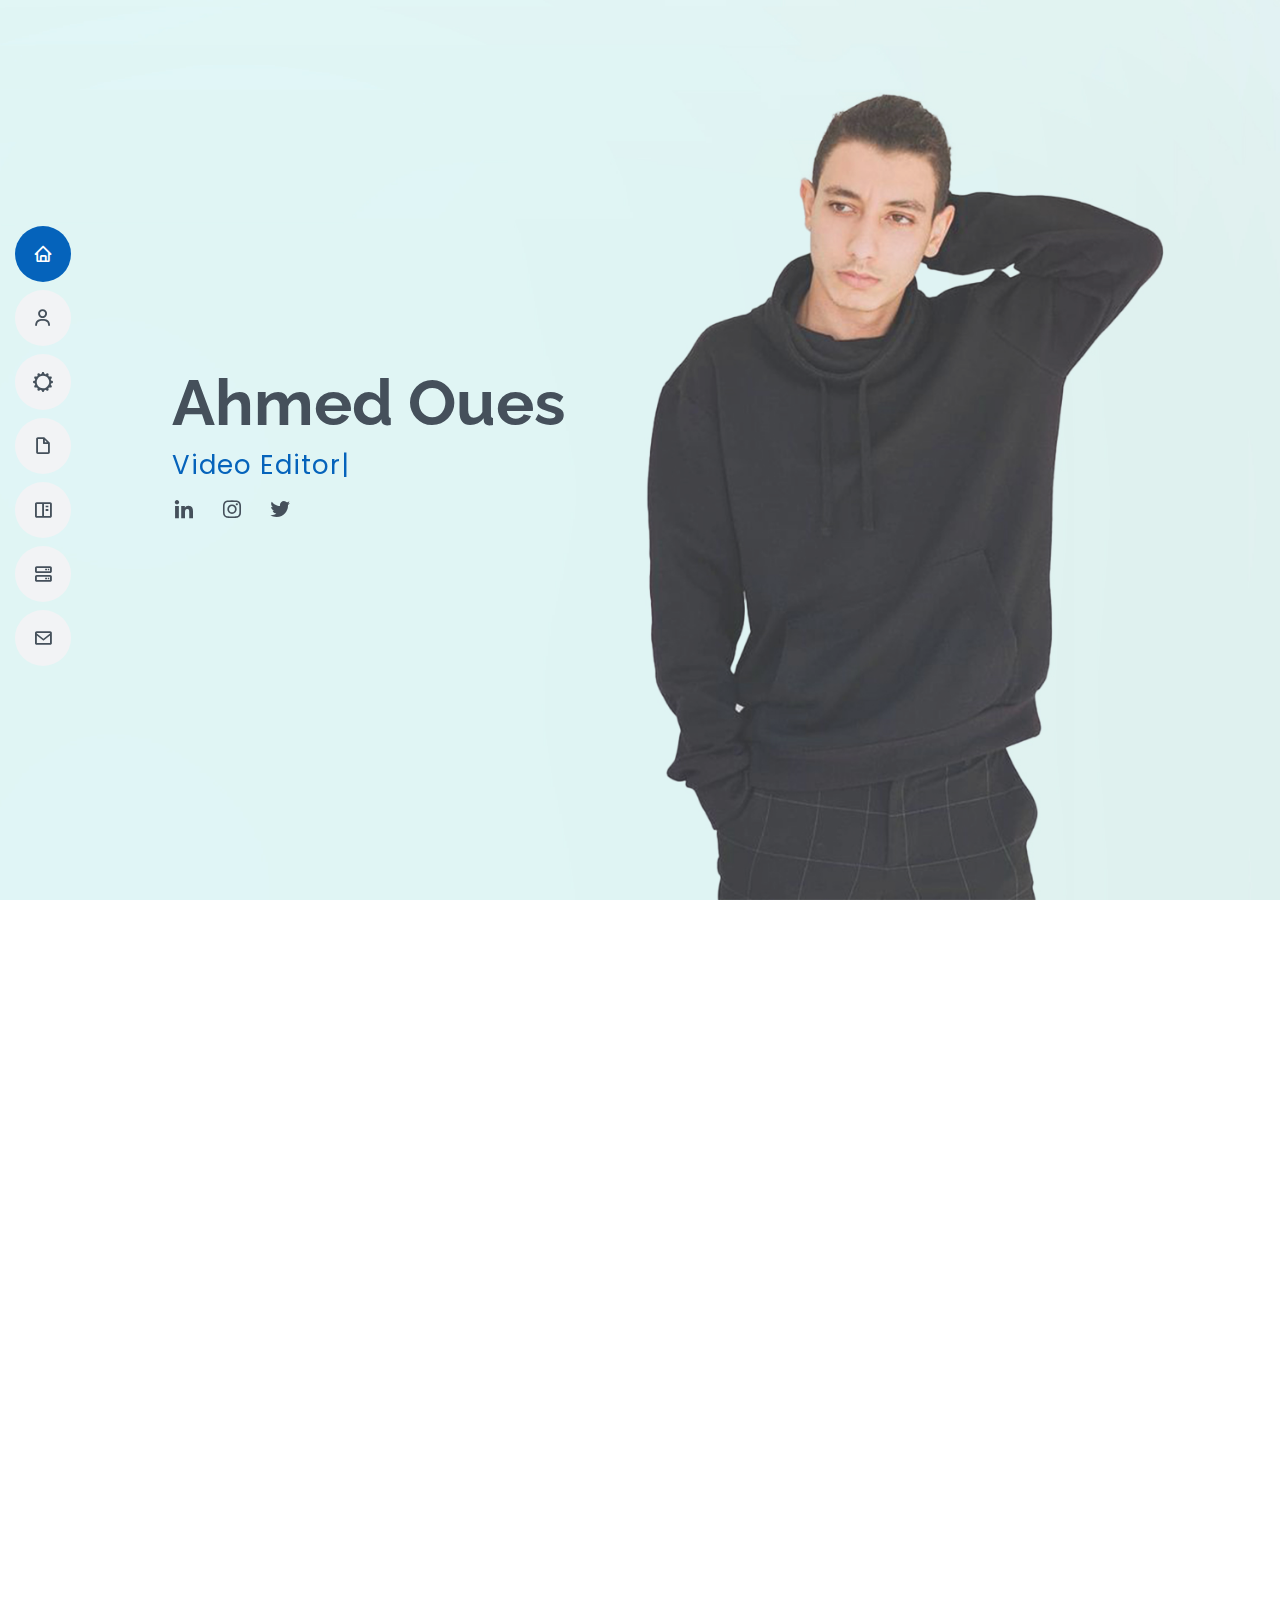
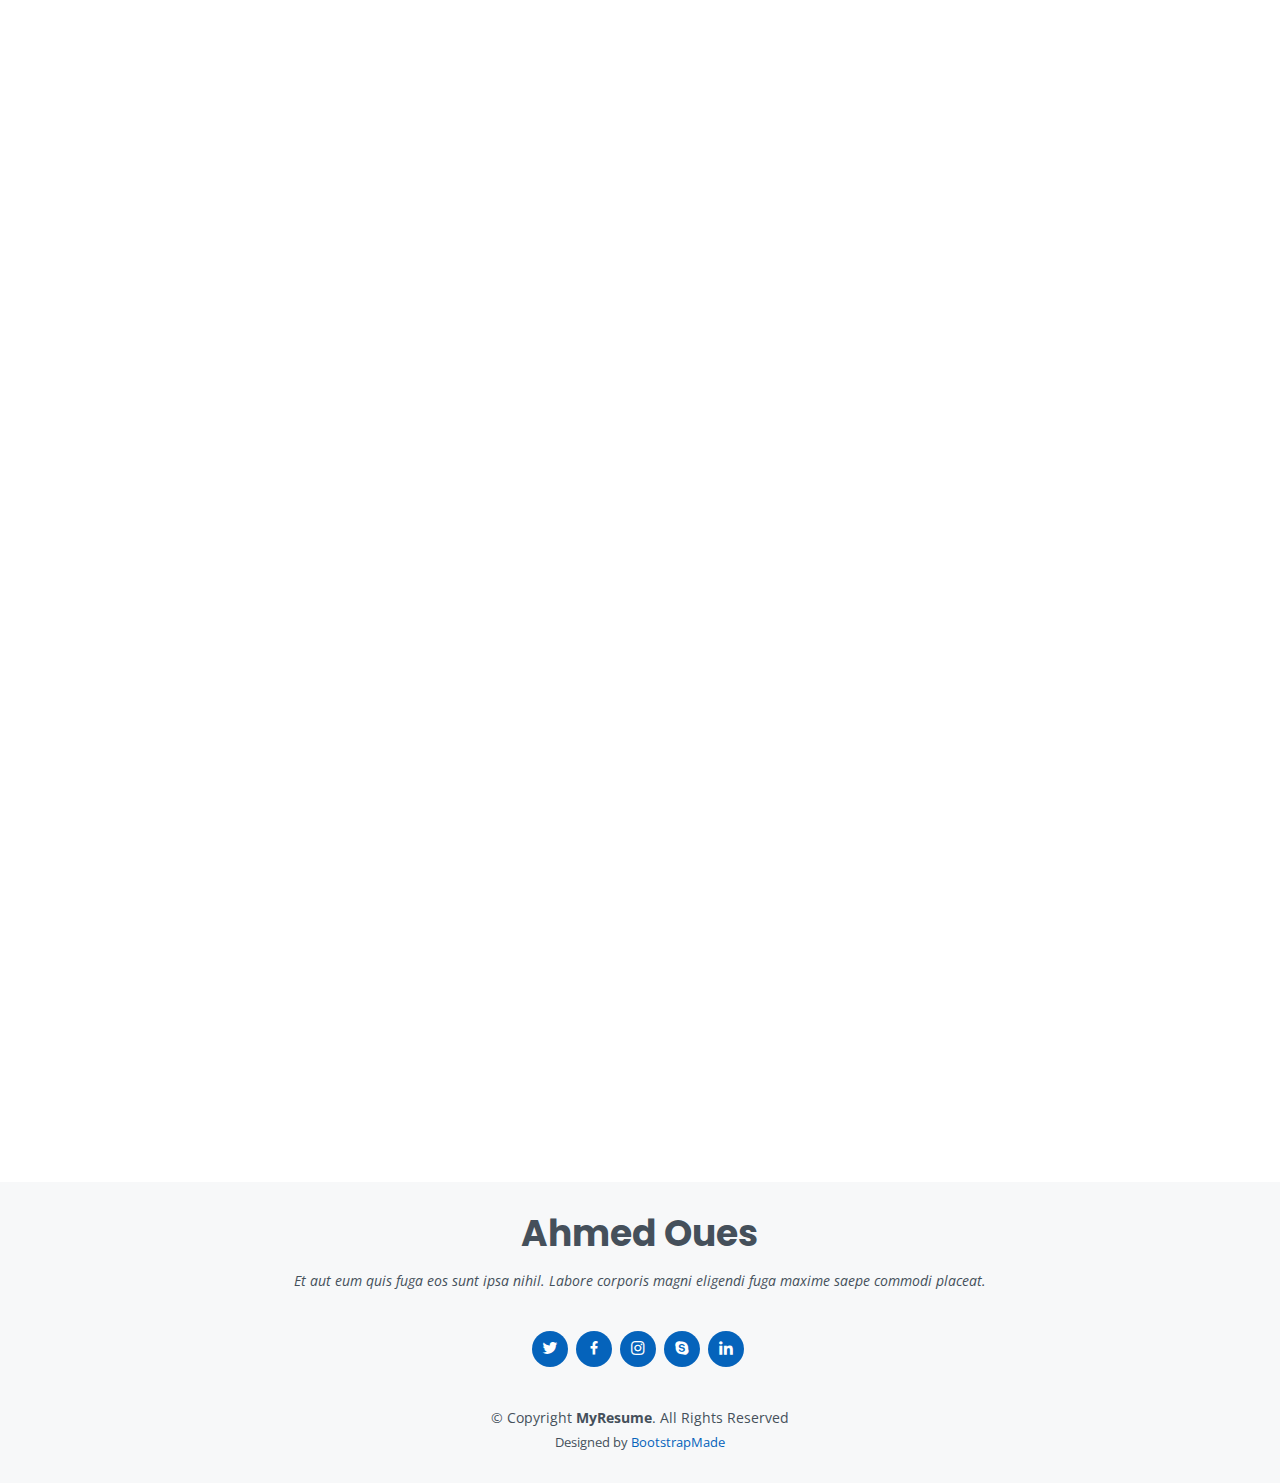
==== commit 1709865d: "Update index.html" ====
--- a/index.html
+++ b/index.html
@@ -480,17 +480,9 @@
             </div>
           </div>
 
-          <div class="col-lg-4 col-md-6 portfolio-item filter-musicvideos">
+          <div class="col-lg-4 col-md-6 portfolio-item filter-photography">
             <div class="portfolio-wrap">
-              <img src="assets/img/portfolio/portfolio-7.jpg" class="img-fluid" alt="">
-              <div class="portfolio-info">
-                <h4>Card 1</h4>
-                <p>Card</p>
-                <div class="portfolio-links">
-                  <a href="assets/img/portfolio/portfolio-7.jpg" data-gallery="portfolioGallery" class="portfolio-lightbox" title="Card 1"><i class="bx bx-plus"></i></a>
-                  <a href="portfolio-details.html" class="portfolio-details-lightbox" data-glightbox="type: external" title="Portfolio Details"><i class="bx bx-link"></i></a>
-                </div>
-              </div>
+             <blockquote class="instagram-media" data-instgrm-captioned data-instgrm-permalink="https://www.instagram.com/p/CNYQK4aApcl/?utm_source=ig_embed&amp;utm_campaign=loading" data-instgrm-version="14" style=" background:#FFF; border:0; border-radius:3px; box-shadow:0 0 1px 0 rgba(0,0,0,0.5),0 1px 10px 0 rgba(0,0,0,0.15); margin: 1px; max-width:540px; min-width:326px; padding:0; width:99.375%; width:-webkit-calc(100% - 2px); width:calc(100% - 2px);"><div style="padding:16px;"> <a href="https://www.instagram.com/p/CNYQK4aApcl/?utm_source=ig_embed&amp;utm_campaign=loading" style=" background:#FFFFFF; line-height:0; padding:0 0; text-align:center; text-decoration:none; width:100%;" target="_blank"> <div style=" display: flex; flex-direction: row; align-items: center;"> <div style="background-color: #F4F4F4; border-radius: 50%; flex-grow: 0; height: 40px; margin-right: 14px; width: 40px;"></div> <div style="display: flex; flex-direction: column; flex-grow: 1; justify-content: center;"> <div style=" background-color: #F4F4F4; border-radius: 4px; flex-grow: 0; height: 14px; margin-bottom: 6px; width: 100px;"></div> <div style=" background-color: #F4F4F4; border-radius: 4px; flex-grow: 0; height: 14px; width: 60px;"></div></div></div><div style="padding: 19% 0;"></div> <div style="display:block; height:50px; margin:0 auto 12px; width:50px;"><svg width="50px" height="50px" viewBox="0 0 60 60" version="1.1" xmlns="https://www.w3.org/2000/svg" xmlns:xlink="https://www.w3.org/1999/xlink"><g stroke="none" stroke-width="1" fill="none" fill-rule="evenodd"><g transform="translate(-511.000000, -20.000000)" fill="#000000"><g><path d="M556.869,30.41 C554.814,30.41 553.148,32.076 553.148,34.131 C553.148,36.186 554.814,37.852 556.869,37.852 C558.924,37.852 560.59,36.186 560.59,34.131 C560.59,32.076 558.924,30.41 556.869,30.41 M541,60.657 C535.114,60.657 530.342,55.887 530.342,50 C530.342,44.114 535.114,39.342 541,39.342 C546.887,39.342 551.658,44.114 551.658,50 C551.658,55.887 546.887,60.657 541,60.657 M541,33.886 C532.1,33.886 524.886,41.1 524.886,50 C524.886,58.899 532.1,66.113 541,66.113 C549.9,66.113 557.115,58.899 557.115,50 C557.115,41.1 549.9,33.886 541,33.886 M565.378,62.101 C565.244,65.022 564.756,66.606 564.346,67.663 C563.803,69.06 563.154,70.057 562.106,71.106 C561.058,72.155 560.06,72.803 558.662,73.347 C557.607,73.757 556.021,74.244 553.102,74.378 C549.944,74.521 548.997,74.552 541,74.552 C533.003,74.552 532.056,74.521 528.898,74.378 C525.979,74.244 524.393,73.757 523.338,73.347 C521.94,72.803 520.942,72.155 519.894,71.106 C518.846,70.057 518.197,69.06 517.654,67.663 C517.244,66.606 516.755,65.022 516.623,62.101 C516.479,58.943 516.448,57.996 516.448,50 C516.448,42.003 516.479,41.056 516.623,37.899 C516.755,34.978 517.244,33.391 517.654,32.338 C518.197,30.938 518.846,29.942 519.894,28.894 C520.942,27.846 521.94,27.196 523.338,26.654 C524.393,26.244 525.979,25.756 528.898,25.623 C532.057,25.479 533.004,25.448 541,25.448 C548.997,25.448 549.943,25.479 553.102,25.623 C556.021,25.756 557.607,26.244 558.662,26.654 C560.06,27.196 561.058,27.846 562.106,28.894 C563.154,29.942 563.803,30.938 564.346,32.338 C564.756,33.391 565.244,34.978 565.378,37.899 C565.522,41.056 565.552,42.003 565.552,50 C565.552,57.996 565.522,58.943 565.378,62.101 M570.82,37.631 C570.674,34.438 570.167,32.258 569.425,30.349 C568.659,28.377 567.633,26.702 565.965,25.035 C564.297,23.368 562.623,22.342 560.652,21.575 C558.743,20.834 556.562,20.326 553.369,20.18 C550.169,20.033 549.148,20 541,20 C532.853,20 531.831,20.033 528.631,20.18 C525.438,20.326 523.257,20.834 521.349,21.575 C519.376,22.342 517.703,23.368 516.035,25.035 C514.368,26.702 513.342,28.377 512.574,30.349 C511.834,32.258 511.326,34.438 511.181,37.631 C511.035,40.831 511,41.851 511,50 C511,58.147 511.035,59.17 511.181,62.369 C511.326,65.562 511.834,67.743 512.574,69.651 C513.342,71.625 514.368,73.296 516.035,74.965 C517.703,76.634 519.376,77.658 521.349,78.425 C523.257,79.167 525.438,79.673 528.631,79.82 C531.831,79.965 532.853,80.001 541,80.001 C549.148,80.001 550.169,79.965 553.369,79.82 C556.562,79.673 558.743,79.167 560.652,78.425 C562.623,77.658 564.297,76.634 565.965,74.965 C567.633,73.296 568.659,71.625 569.425,69.651 C570.167,67.743 570.674,65.562 570.82,62.369 C570.966,59.17 571,58.147 571,50 C571,41.851 570.966,40.831 570.82,37.631"></path></g></g></g></svg></div><div style="padding-top: 8px;"> <div style=" color:#3897f0; font-family:Arial,sans-serif; font-size:14px; font-style:normal; font-weight:550; line-height:18px;">View this post on Instagram</div></div><div style="padding: 12.5% 0;"></div> <div style="display: flex; flex-direction: row; margin-bottom: 14px; align-items: center;"><div> <div style="background-color: #F4F4F4; border-radius: 50%; height: 12.5px; width: 12.5px; transform: translateX(0px) translateY(7px);"></div> <div style="background-color: #F4F4F4; height: 12.5px; transform: rotate(-45deg) translateX(3px) translateY(1px); width: 12.5px; flex-grow: 0; margin-right: 14px; margin-left: 2px;"></div> <div style="background-color: #F4F4F4; border-radius: 50%; height: 12.5px; width: 12.5px; transform: translateX(9px) translateY(-18px);"></div></div><div style="margin-left: 8px;"> <div style=" background-color: #F4F4F4; border-radius: 50%; flex-grow: 0; height: 20px; width: 20px;"></div> <div style=" width: 0; height: 0; border-top: 2px solid transparent; border-left: 6px solid #f4f4f4; border-bottom: 2px solid transparent; transform: translateX(16px) translateY(-4px) rotate(30deg)"></div></div><div style="margin-left: auto;"> <div style=" width: 0px; border-top: 8px solid #F4F4F4; border-right: 8px solid transparent; transform: translateY(16px);"></div> <div style=" background-color: #F4F4F4; flex-grow: 0; height: 12px; width: 16px; transform: translateY(-4px);"></div> <div style=" width: 0; height: 0; border-top: 8px solid #F4F4F4; border-left: 8px solid transparent; transform: translateY(-4px) translateX(8px);"></div></div></div> <div style="display: flex; flex-direction: column; flex-grow: 1; justify-content: center; margin-bottom: 24px;"> <div style=" background-color: #F4F4F4; border-radius: 4px; flex-grow: 0; height: 14px; margin-bottom: 6px; width: 224px;"></div> <div style=" background-color: #F4F4F4; border-radius: 4px; flex-grow: 0; height: 14px; width: 144px;"></div></div></a><p style=" color:#c9c8cd; font-family:Arial,sans-serif; font-size:14px; line-height:17px; margin-bottom:0; margin-top:8px; overflow:hidden; padding:8px 0 7px; text-align:center; text-overflow:ellipsis; white-space:nowrap;"><a href="https://www.instagram.com/p/CNYQK4aApcl/?utm_source=ig_embed&amp;utm_campaign=loading" style=" color:#c9c8cd; font-family:Arial,sans-serif; font-size:14px; font-style:normal; font-weight:normal; line-height:17px; text-decoration:none;" target="_blank">A post shared by Ahmed Oues (@ouesyy)</a></p></div></blockquote> <script async src="//www.instagram.com/embed.js"></script>
             </div>
 
           </div>
@@ -748,4 +740,4 @@
 
 </body>
 
-</html>+</html>
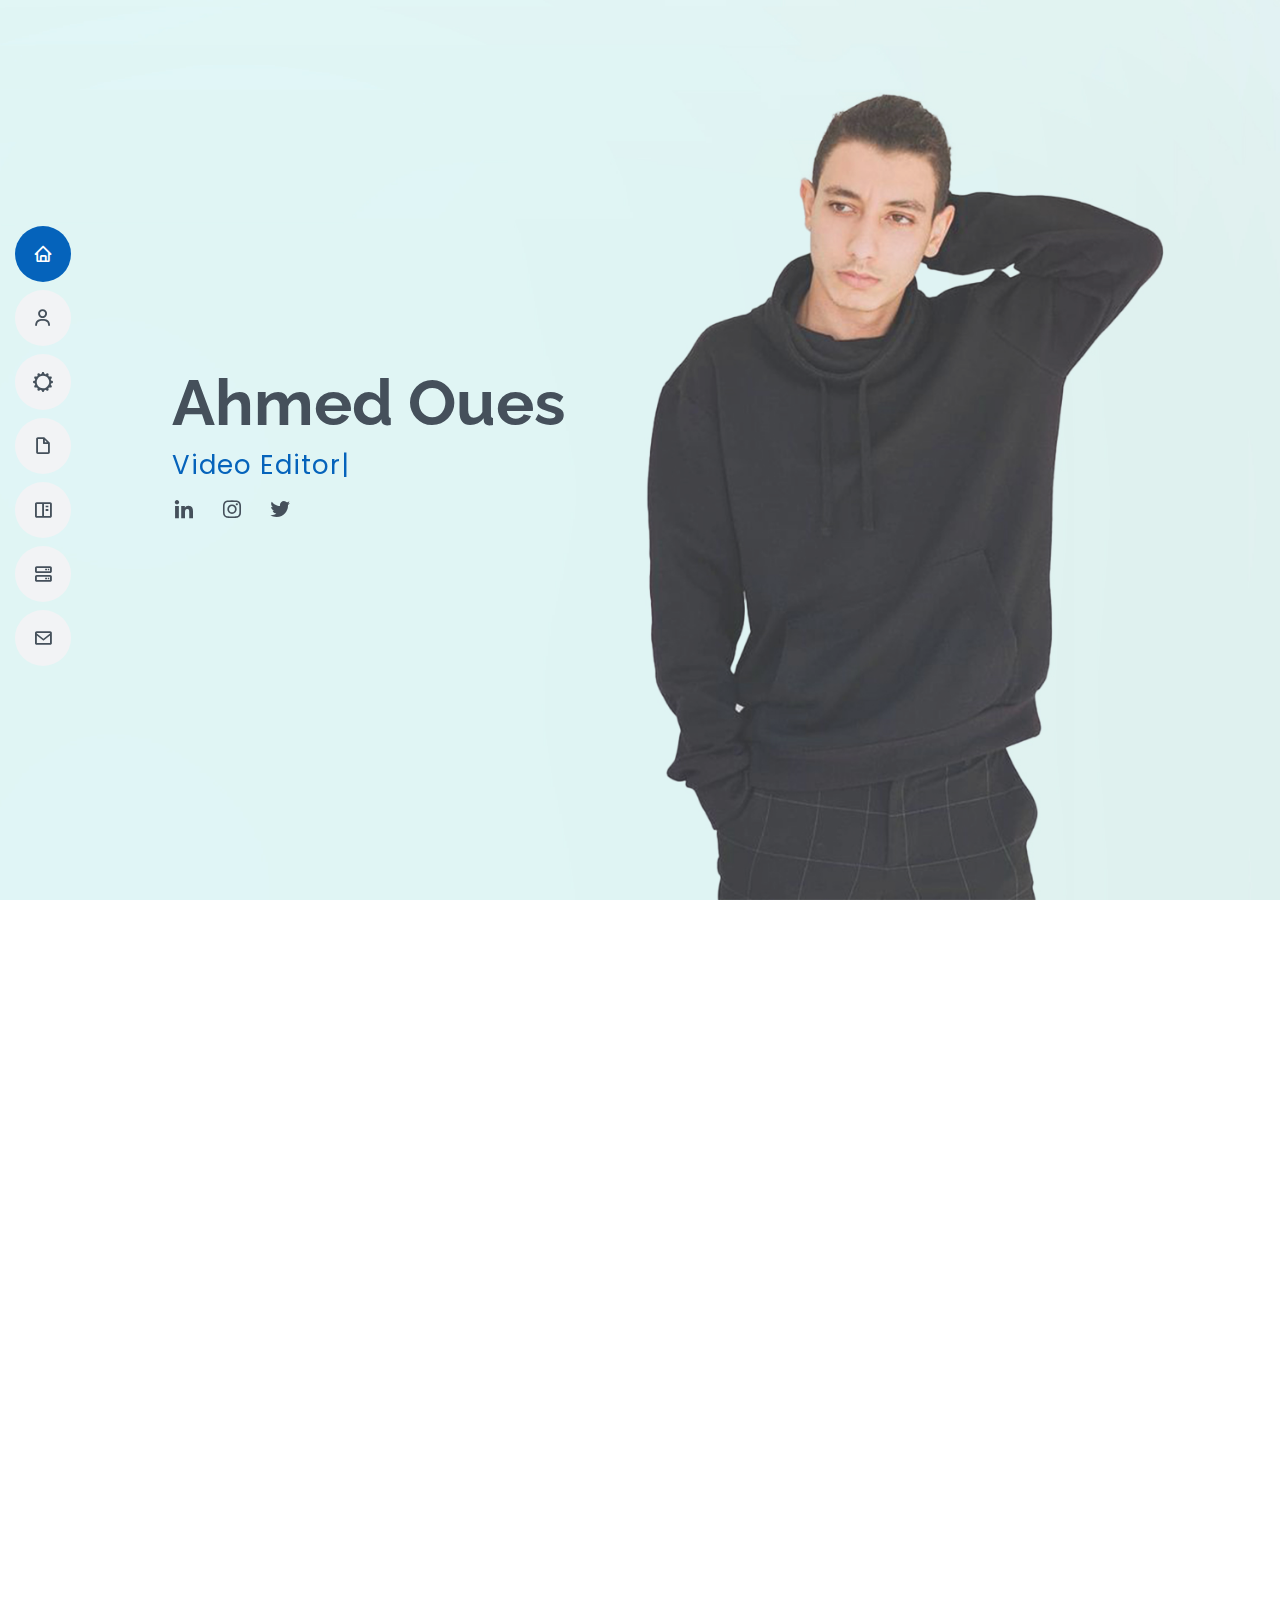
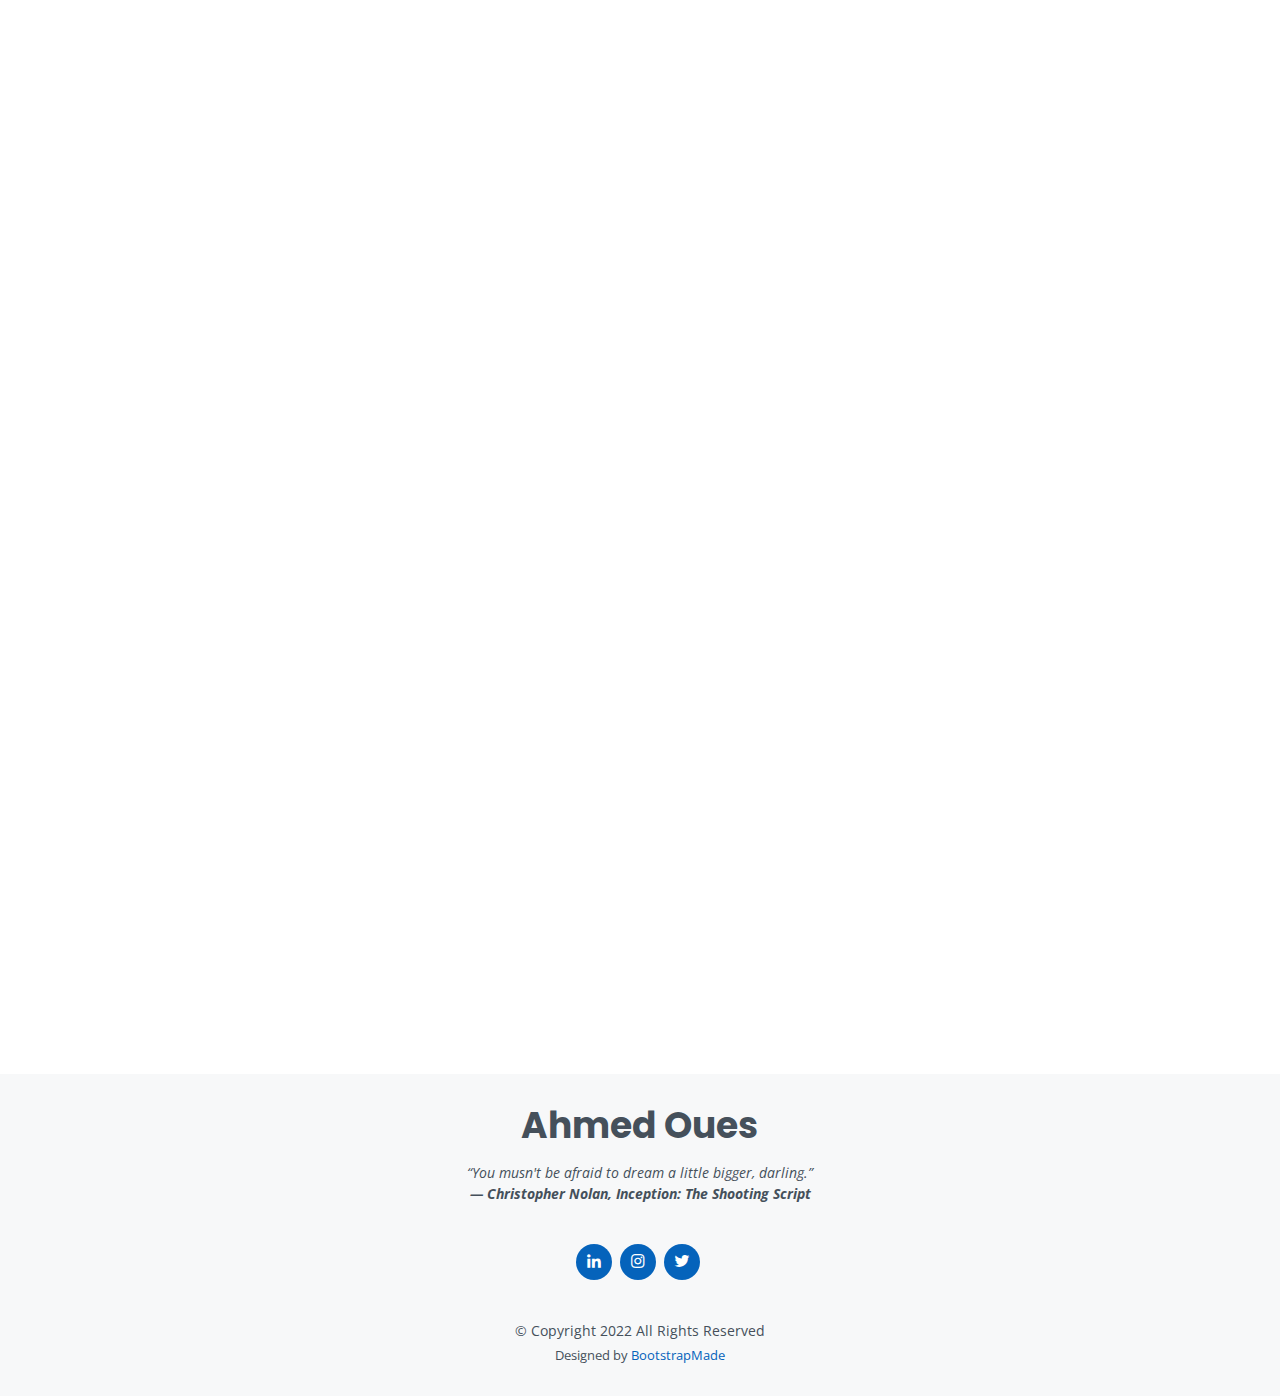
==== commit 675180cf: "Update index.html" ====
--- a/index.html
+++ b/index.html
@@ -66,7 +66,7 @@
         <a href="https://www.linkedin.com/in/oues" class="linkedin" target="_blank"><i class="bx bxl-linkedin"></i></a>
          <a href="https://www.instagram.com/ouesyy" class="instagram" target="_blank"><i class="bx bxl-instagram"></i></a>
         <a href="https://twitter.com/Ouesyy" target="_blank" class="twitter"><i class="bx bxl-twitter"></i></a>
-       
+
         
       </div>
     </div>
@@ -93,7 +93,7 @@
             <br>
             <div class="row">
               <div class="col-lg-6">
-                <ul>
+                <ul class="WRAP">
                   <li><i class="bi bi-chevron-right"></i> <strong>Birthday:</strong> <span>21 Decembre 2000</span></li>
                   <li><i class="bi bi-chevron-right"></i> <strong>Website:</strong> <span>www.ahmedoues.me</span></li>
                   <li><i class="bi bi-chevron-right"></i> <strong>Phone:</strong> <span>+216 54051030</span></li>
@@ -101,10 +101,10 @@
                 </ul>
               </div>
               <div class="col-lg-6">
-                <ul>
+                <ul class="WRAP">
                   <li><i class="bi bi-chevron-right"></i> <strong>Age:</strong> <span>22</span></li>
                   <li class="lim"><i class="bi bi-chevron-right"></i> <strong>Degree:</strong> <span>Bachelor's degree in cinema &amp; audiovisuals, editing specialty</span></li>
-                  <li><i class="bi bi-chevron-right" class="arrow-logo"></i> <strong>Email:</strong> <span>ahmed.amine7055@gmail.com</span></li>
+                  <li><i class="bi bi-chevron-right" class="arrow-logo"></i> <strong>Email:</strong> <span class="email-wrap">ahmed.amine7055@gmail.com</span></li>
                   <li><i class="bi bi-chevron-right" class="arrow-logo"></i> <strong>Freelance:</strong> <span>Available</span></li>
                 </ul>
               </div>
@@ -241,7 +241,7 @@
               <p><em>Idea-Yet, Sokra</em></p>
               <ul>
                  <li>Assistant video editor</li>
-                <li>Working on different food videos for their Instagram brand 'Tanwicha' and Idea-Yet's</li>
+                <li>Working on different food videos for their Instagram brand 'Tanwicha' and Idea-Yet's projects</li>
                 <li>Editing them, adding animated texts in After Effects and color grading</li>
                
               </ul>
@@ -276,7 +276,9 @@
               <li data-filter=".filter-food">FOOD</li>
               <li data-filter=".filter-musicvideos">MUSIC VIDEOS</li>
                <li data-filter=".filter-photography">PHOTOGRAPHY</li>
+              <!--
               <li data-filter=".filter-other">OTHER</li>
+            -->
              
             </ul>
           </div>
@@ -292,7 +294,7 @@
               <img src="assets/img/portfolio/portfolio-5.jpg" class="img-fluid" alt="">
               <div class="portfolio-info">
          <!-- Instagram Embed Start -->
-         <!--
+         
                <blockquote class="instagram-media" data-instgrm-captioned data-instgrm-permalink="https://www.instagram.com/tv/CfwMzVIoHz8/?utm_source=ig_embed&amp;utm_campaign=loading" data-instgrm-version="14" style=" background:#FFF; border:0; border-radius:3px; box-shadow:0 0 1px 0 rgba(0,0,0,0.5),0 1px 10px 0 rgba(0,0,0,0.15); margin: 1px; max-width:450px; min-width:326px; padding-top: 2px;padding:1px; width:99.375%; width:-webkit-calc(100% - 2px); width:calc(100% - 2px);"><div style="padding:16px;"> <a href="https://www.instagram.com/tv/CfwMzVIoHz8/?utm_source=ig_embed&amp;utm_campaign=loading" style=" background:#FFFFFF; line-height:0; padding:0 0; text-align:center; text-decoration:none; width:100%;" target="_blank"> 
   <div style=" display: flex; flex-direction: row; align-items: center;"> 
     <div style="background-color: #F4F4F4; border-radius: 50%; flex-grow: 0; height: 40px; margin-right: 14px; width: 40px;">
@@ -364,7 +366,7 @@
 </blockquote> 
 <script async src="//www.instagram.com/embed.js"> 
 </script>
--->
+
 
 <!-- Instagram Embed End -->
             
@@ -459,7 +461,7 @@
 </blockquote> 
 <script async src="//www.instagram.com/embed.js"> 
 </script>
--->
+
 
 <!-- Instagram Embed End -->
              
@@ -467,25 +469,19 @@
             </div>
           </div>
           
-<div class="col-lg-4 col-md-6 portfolio-item filter-card">
-            <div class="portfolio-wrap">
+<div class="col-lg-4 col-md-6 portfolio-item filter-photography">
+            <div class="portfolio-wrap-img">
               <img src="assets/img/portfolio/portfolio-4.jpg" class="img-fluid" alt="">
-              <div class="portfolio-info">
-              
-                <div class="portfolio-links">
-                  <a href="assets/img/portfolio/portfolio-4.jpg" data-gallery="portfolioGallery" class="portfolio-lightbox" title="Card 2"><i class="bx bx-plus"></i></a>
-                  <a href="portfolio-details.html" class="portfolio-details-lightbox" data-glightbox="type: external" title="Portfolio Details"><i class="bx bx-link"></i></a>
-                </div>
-              </div>
             </div>
           </div>
 
           <div class="col-lg-4 col-md-6 portfolio-item filter-photography">
-            <div class="portfolio-wrap">
-             <blockquote class="instagram-media" data-instgrm-captioned data-instgrm-permalink="https://www.instagram.com/p/CNYQK4aApcl/?utm_source=ig_embed&amp;utm_campaign=loading" data-instgrm-version="14" style=" background:#FFF; border:0; border-radius:3px; box-shadow:0 0 1px 0 rgba(0,0,0,0.5),0 1px 10px 0 rgba(0,0,0,0.15); margin: 1px; max-width:540px; min-width:326px; padding:0; width:99.375%; width:-webkit-calc(100% - 2px); width:calc(100% - 2px);"><div style="padding:16px;"> <a href="https://www.instagram.com/p/CNYQK4aApcl/?utm_source=ig_embed&amp;utm_campaign=loading" style=" background:#FFFFFF; line-height:0; padding:0 0; text-align:center; text-decoration:none; width:100%;" target="_blank"> <div style=" display: flex; flex-direction: row; align-items: center;"> <div style="background-color: #F4F4F4; border-radius: 50%; flex-grow: 0; height: 40px; margin-right: 14px; width: 40px;"></div> <div style="display: flex; flex-direction: column; flex-grow: 1; justify-content: center;"> <div style=" background-color: #F4F4F4; border-radius: 4px; flex-grow: 0; height: 14px; margin-bottom: 6px; width: 100px;"></div> <div style=" background-color: #F4F4F4; border-radius: 4px; flex-grow: 0; height: 14px; width: 60px;"></div></div></div><div style="padding: 19% 0;"></div> <div style="display:block; height:50px; margin:0 auto 12px; width:50px;"><svg width="50px" height="50px" viewBox="0 0 60 60" version="1.1" xmlns="https://www.w3.org/2000/svg" xmlns:xlink="https://www.w3.org/1999/xlink"><g stroke="none" stroke-width="1" fill="none" fill-rule="evenodd"><g transform="translate(-511.000000, -20.000000)" fill="#000000"><g><path d="M556.869,30.41 C554.814,30.41 553.148,32.076 553.148,34.131 C553.148,36.186 554.814,37.852 556.869,37.852 C558.924,37.852 560.59,36.186 560.59,34.131 C560.59,32.076 558.924,30.41 556.869,30.41 M541,60.657 C535.114,60.657 530.342,55.887 530.342,50 C530.342,44.114 535.114,39.342 541,39.342 C546.887,39.342 551.658,44.114 551.658,50 C551.658,55.887 546.887,60.657 541,60.657 M541,33.886 C532.1,33.886 524.886,41.1 524.886,50 C524.886,58.899 532.1,66.113 541,66.113 C549.9,66.113 557.115,58.899 557.115,50 C557.115,41.1 549.9,33.886 541,33.886 M565.378,62.101 C565.244,65.022 564.756,66.606 564.346,67.663 C563.803,69.06 563.154,70.057 562.106,71.106 C561.058,72.155 560.06,72.803 558.662,73.347 C557.607,73.757 556.021,74.244 553.102,74.378 C549.944,74.521 548.997,74.552 541,74.552 C533.003,74.552 532.056,74.521 528.898,74.378 C525.979,74.244 524.393,73.757 523.338,73.347 C521.94,72.803 520.942,72.155 519.894,71.106 C518.846,70.057 518.197,69.06 517.654,67.663 C517.244,66.606 516.755,65.022 516.623,62.101 C516.479,58.943 516.448,57.996 516.448,50 C516.448,42.003 516.479,41.056 516.623,37.899 C516.755,34.978 517.244,33.391 517.654,32.338 C518.197,30.938 518.846,29.942 519.894,28.894 C520.942,27.846 521.94,27.196 523.338,26.654 C524.393,26.244 525.979,25.756 528.898,25.623 C532.057,25.479 533.004,25.448 541,25.448 C548.997,25.448 549.943,25.479 553.102,25.623 C556.021,25.756 557.607,26.244 558.662,26.654 C560.06,27.196 561.058,27.846 562.106,28.894 C563.154,29.942 563.803,30.938 564.346,32.338 C564.756,33.391 565.244,34.978 565.378,37.899 C565.522,41.056 565.552,42.003 565.552,50 C565.552,57.996 565.522,58.943 565.378,62.101 M570.82,37.631 C570.674,34.438 570.167,32.258 569.425,30.349 C568.659,28.377 567.633,26.702 565.965,25.035 C564.297,23.368 562.623,22.342 560.652,21.575 C558.743,20.834 556.562,20.326 553.369,20.18 C550.169,20.033 549.148,20 541,20 C532.853,20 531.831,20.033 528.631,20.18 C525.438,20.326 523.257,20.834 521.349,21.575 C519.376,22.342 517.703,23.368 516.035,25.035 C514.368,26.702 513.342,28.377 512.574,30.349 C511.834,32.258 511.326,34.438 511.181,37.631 C511.035,40.831 511,41.851 511,50 C511,58.147 511.035,59.17 511.181,62.369 C511.326,65.562 511.834,67.743 512.574,69.651 C513.342,71.625 514.368,73.296 516.035,74.965 C517.703,76.634 519.376,77.658 521.349,78.425 C523.257,79.167 525.438,79.673 528.631,79.82 C531.831,79.965 532.853,80.001 541,80.001 C549.148,80.001 550.169,79.965 553.369,79.82 C556.562,79.673 558.743,79.167 560.652,78.425 C562.623,77.658 564.297,76.634 565.965,74.965 C567.633,73.296 568.659,71.625 569.425,69.651 C570.167,67.743 570.674,65.562 570.82,62.369 C570.966,59.17 571,58.147 571,50 C571,41.851 570.966,40.831 570.82,37.631"></path></g></g></g></svg></div><div style="padding-top: 8px;"> <div style=" color:#3897f0; font-family:Arial,sans-serif; font-size:14px; font-style:normal; font-weight:550; line-height:18px;">View this post on Instagram</div></div><div style="padding: 12.5% 0;"></div> <div style="display: flex; flex-direction: row; margin-bottom: 14px; align-items: center;"><div> <div style="background-color: #F4F4F4; border-radius: 50%; height: 12.5px; width: 12.5px; transform: translateX(0px) translateY(7px);"></div> <div style="background-color: #F4F4F4; height: 12.5px; transform: rotate(-45deg) translateX(3px) translateY(1px); width: 12.5px; flex-grow: 0; margin-right: 14px; margin-left: 2px;"></div> <div style="background-color: #F4F4F4; border-radius: 50%; height: 12.5px; width: 12.5px; transform: translateX(9px) translateY(-18px);"></div></div><div style="margin-left: 8px;"> <div style=" background-color: #F4F4F4; border-radius: 50%; flex-grow: 0; height: 20px; width: 20px;"></div> <div style=" width: 0; height: 0; border-top: 2px solid transparent; border-left: 6px solid #f4f4f4; border-bottom: 2px solid transparent; transform: translateX(16px) translateY(-4px) rotate(30deg)"></div></div><div style="margin-left: auto;"> <div style=" width: 0px; border-top: 8px solid #F4F4F4; border-right: 8px solid transparent; transform: translateY(16px);"></div> <div style=" background-color: #F4F4F4; flex-grow: 0; height: 12px; width: 16px; transform: translateY(-4px);"></div> <div style=" width: 0; height: 0; border-top: 8px solid #F4F4F4; border-left: 8px solid transparent; transform: translateY(-4px) translateX(8px);"></div></div></div> <div style="display: flex; flex-direction: column; flex-grow: 1; justify-content: center; margin-bottom: 24px;"> <div style=" background-color: #F4F4F4; border-radius: 4px; flex-grow: 0; height: 14px; margin-bottom: 6px; width: 224px;"></div> <div style=" background-color: #F4F4F4; border-radius: 4px; flex-grow: 0; height: 14px; width: 144px;"></div></div></a><p style=" color:#c9c8cd; font-family:Arial,sans-serif; font-size:14px; line-height:17px; margin-bottom:0; margin-top:8px; overflow:hidden; padding:8px 0 7px; text-align:center; text-overflow:ellipsis; white-space:nowrap;"><a href="https://www.instagram.com/p/CNYQK4aApcl/?utm_source=ig_embed&amp;utm_campaign=loading" style=" color:#c9c8cd; font-family:Arial,sans-serif; font-size:14px; font-style:normal; font-weight:normal; line-height:17px; text-decoration:none;" target="_blank">A post shared by Ahmed Oues (@ouesyy)</a></p></div></blockquote> <script async src="//www.instagram.com/embed.js"></script>
-            </div>
-
-          </div>
+            <div class="portfolio-wrap-img">
+             <img src="assets/img/portfolio/portfolio-9.jpg" class="img-fluid" alt="">
+            </div>
+          
+          </div>
+          
 <div class="col-lg-4 col-md-6 portfolio-item filter-musicvideos">
             <div class="portfolio-wrap">
               <img src="assets/img/portfolio/portfolio-3.jpg" class="img-fluid" alt="">
@@ -497,30 +493,106 @@
             </div>
           </div>
           <div class="col-lg-4 col-md-6 portfolio-item filter-photography">
+            <div class="portfolio-wrap-img">
+              <img src="assets/img/portfolio/portfolio-8.jpg" class="img-fluid" alt="">
+
+            </div>
+          </div>
+
+          <div class="col-lg-4 col-md-6 portfolio-item filter-musicvideos">
             <div class="portfolio-wrap">
-              <img src="assets/img/portfolio/portfolio-8.jpg" class="img-fluid" alt="">
-              <div class="portfolio-info">
-                <h4>Card 3</h4>
-                <p>Card</p>
-                <div class="portfolio-links">
-                  <a href="assets/img/portfolio/portfolio-8.jpg" data-gallery="portfolioGallery" class="portfolio-lightbox" title="Card 3"><i class="bx bx-plus"></i></a>
-                  <a href="portfolio-details.html" class="portfolio-details-lightbox" data-glightbox="type: external" title="Portfolio Details"><i class="bx bx-link"></i></a>
-                </div>
-              </div>
-            </div>
-          </div>
-
-          <div class="col-lg-4 col-md-6 portfolio-item filter-photography">
-            <div class="portfolio-wrap">
-              <img src="assets/img/portfolio/portfolio-9.jpg" class="img-fluid" alt="">
-              <div class="portfolio-info">
-              
-                <div class="portfolio-links">
+              <img src="assets/img/portfolio/portfolio-1.jpg" class="img-fluid" alt="">
+             <div class="portfolio-info">
+                 <a href="https://www.youtube.com/watch?v=O0E-6GhLvfY" target= _blank>
+                  <img src="https://i.ytimg.com/an_webp/O0E-6GhLvfY/mqdefault_6s.webp?du=3000&sqp=COCDv5cG&rs=AOn4CLDqAi58g2MtW9bHMTPdYnDCVjN8Hg" class="yt_embed1">
+             </a>
+              </div>
                   
                 </div>
 
               </div>
-
+           <div class="col-lg-4 col-md-6 portfolio-item filter-food">
+            <div class="portfolio-wrap">
+              <img src="assets/img/portfolio/portfolio-7.jpg" class="img-fluid" alt="">
+              <div class="portfolio-info">
+                  <!-- Instagram Embed Start -->
+         
+               <blockquote class="instagram-media" data-instgrm-captioned data-instgrm-permalink="https://www.instagram.com/p/Cftp0iMI2Pw/?utm_source=ig_embed&amp;utm_campaign=loading" data-instgrm-version="14" style=" background:#FFF; border:0; border-radius:3px; box-shadow:0 0 1px 0 rgba(0,0,0,0.5),0 1px 10px 0 rgba(0,0,0,0.15); margin: 1px; max-width:450px; min-width:326px; padding-top: 2px;padding:1px; width:99.375%; width:-webkit-calc(100% - 2px); width:calc(100% - 2px);"><div style="padding:16px;"> <a href="https://www.instagram.com/p/Cftp0iMI2Pw//?utm_source=ig_embed&amp;utm_campaign=loading" style=" background:#FFFFFF; line-height:0; padding:0 0; text-align:center; text-decoration:none; width:100%;" target="_blank"> 
+  <div style=" display: flex; flex-direction: row; align-items: center;"> 
+    <div style="background-color: #F4F4F4; border-radius: 50%; flex-grow: 0; height: 40px; margin-right: 14px; width: 40px;">
+      
+    </div> 
+  <div style="display: flex; flex-direction: column; flex-grow: 1; justify-content: center;">
+   <div style=" background-color: #F4F4F4; border-radius: 4px; flex-grow: 0; height: 14px; margin-bottom: 6px; width: 100px;">
+     
+   </div>
+    <div style=" background-color: #F4F4F4; border-radius: 4px; flex-grow: 0; height: 14px; width: 60px;">
+    
+  </div>
+</div>
+
+<div style="padding: 19% 0;">
+  
+</div>
+   <div style="display:block; height:50px; margin:0 auto 12px; width:50px;"><svg width="50px" height="50px" viewBox="0 0 60 60" version="1.1" xmlns="https://www.w3.org/2000/svg" xmlns:xlink="https://www.w3.org/1999/xlink"><g stroke="none" stroke-width="1" fill="none" fill-rule="evenodd"><g transform="translate(-511.000000, -20.000000)" fill="#000000"><g><path d="M556.869,30.41 C554.814,30.41 553.148,32.076 553.148,34.131 C553.148,36.186 554.814,37.852 556.869,37.852 C558.924,37.852 560.59,36.186 560.59,34.131 C560.59,32.076 558.924,30.41 556.869,30.41 M541,60.657 C535.114,60.657 530.342,55.887 530.342,50 C530.342,44.114 535.114,39.342 541,39.342 C546.887,39.342 551.658,44.114 551.658,50 C551.658,55.887 546.887,60.657 541,60.657 M541,33.886 C532.1,33.886 524.886,41.1 524.886,50 C524.886,58.899 532.1,66.113 541,66.113 C549.9,66.113 557.115,58.899 557.115,50 C557.115,41.1 549.9,33.886 541,33.886 M565.378,62.101 C565.244,65.022 564.756,66.606 564.346,67.663 C563.803,69.06 563.154,70.057 562.106,71.106 C561.058,72.155 560.06,72.803 558.662,73.347 C557.607,73.757 556.021,74.244 553.102,74.378 C549.944,74.521 548.997,74.552 541,74.552 C533.003,74.552 532.056,74.521 528.898,74.378 C525.979,74.244 524.393,73.757 523.338,73.347 C521.94,72.803 520.942,72.155 519.894,71.106 C518.846,70.057 518.197,69.06 517.654,67.663 C517.244,66.606 516.755,65.022 516.623,62.101 C516.479,58.943 516.448,57.996 516.448,50 C516.448,42.003 516.479,41.056 516.623,37.899 C516.755,34.978 517.244,33.391 517.654,32.338 C518.197,30.938 518.846,29.942 519.894,28.894 C520.942,27.846 521.94,27.196 523.338,26.654 C524.393,26.244 525.979,25.756 528.898,25.623 C532.057,25.479 533.004,25.448 541,25.448 C548.997,25.448 549.943,25.479 553.102,25.623 C556.021,25.756 557.607,26.244 558.662,26.654 C560.06,27.196 561.058,27.846 562.106,28.894 C563.154,29.942 563.803,30.938 564.346,32.338 C564.756,33.391 565.244,34.978 565.378,37.899 C565.522,41.056 565.552,42.003 565.552,50 C565.552,57.996 565.522,58.943 565.378,62.101 M570.82,37.631 C570.674,34.438 570.167,32.258 569.425,30.349 C568.659,28.377 567.633,26.702 565.965,25.035 C564.297,23.368 562.623,22.342 560.652,21.575 C558.743,20.834 556.562,20.326 553.369,20.18 C550.169,20.033 549.148,20 541,20 C532.853,20 531.831,20.033 528.631,20.18 C525.438,20.326 523.257,20.834 521.349,21.575 C519.376,22.342 517.703,23.368 516.035,25.035 C514.368,26.702 513.342,28.377 512.574,30.349 C511.834,32.258 511.326,34.438 511.181,37.631 C511.035,40.831 511,41.851 511,50 C511,58.147 511.035,59.17 511.181,62.369 C511.326,65.562 511.834,67.743 512.574,69.651 C513.342,71.625 514.368,73.296 516.035,74.965 C517.703,76.634 519.376,77.658 521.349,78.425 C523.257,79.167 525.438,79.673 528.631,79.82 C531.831,79.965 532.853,80.001 541,80.001 C549.148,80.001 550.169,79.965 553.369,79.82 C556.562,79.673 558.743,79.167 560.652,78.425 C562.623,77.658 564.297,76.634 565.965,74.965 C567.633,73.296 568.659,71.625 569.425,69.651 C570.167,67.743 570.674,65.562 570.82,62.369 C570.966,59.17 571,58.147 571,50 C571,41.851 570.966,40.831 570.82,37.631"></path></g></g></g></svg>
+   </div>
+   <div style="padding-top: 8px;"> 
+    <div style=" color:#3897f0; font-family:Arial,sans-serif; font-size:14px; font-style:normal; font-weight:550; line-height:18px;">View this post on Instagram
+    </div>
+ </div>
+ <div style="padding: 12.5% 0;"></div> 
+ <div style="display: flex; flex-direction: row; margin-bottom: 14px; align-items: center;">
+  <div> 
+  <div style="background-color: #F4F4F4; border-radius: 50%; height: 12.5px; width: 12.5px; transform: translateX(0px) translateY(7px);">
+    
+  </div> 
+ <div style="background-color: #F4F4F4; height: 12.5px; transform: rotate(-45deg) translateX(3px) translateY(1px); width: 12.5px; flex-grow: 0; margin-right: 14px; margin-left: 2px;">
+   
+ </div> 
+ <div style="background-color: #F4F4F4; border-radius: 50%; height: 12.5px; width: 12.5px; transform: translateX(9px) translateY(-18px);">
+   
+ </div>
+</div>
+<div style="margin-left: 8px;"> 
+  <div style=" background-color: #F4F4F4; border-radius: 50%; flex-grow: 0; height: 20px; width: 20px;">
+   
+ </div> 
+ <div style=" width: 0; height: 0; border-top: 2px solid transparent; border-left: 6px solid #f4f4f4; border-bottom: 2px solid transparent; transform: translateX(16px) translateY(-4px) rotate(30deg)">
+   
+ </div>
+</div>
+ <div style="margin-left: auto;"> 
+  <div style=" width: 0px; border-top: 8px solid #F4F4F4; border-right: 8px solid transparent; transform: translateY(16px);">
+    
+  </div> 
+  <div style=" background-color: #F4F4F4; flex-grow: 0; height: 12px; width: 16px; transform: translateY(-4px);">
+    
+  </div> 
+  <div style=" width: 0; height: 0; border-top: 8px solid #F4F4F4; border-left: 8px solid transparent; transform: translateY(-4px) translateX(8px);">
+    
+  </div>
+</div>
+</div> 
+<div style="display: flex; flex-direction: column; flex-grow: 1; justify-content: center; margin-bottom: 24px;"> 
+  <div style=" background-color: #F4F4F4; border-radius: 4px; flex-grow: 0; height: 14px; margin-bottom: 6px; width: 224px;">
+    
+  </div> 
+<div style=" background-color: #F4F4F4; border-radius: 4px; flex-grow: 0; height: 14px; width: 144px;">
+  
+</div>
+</div>
+</a>
+<p style=" color:#c9c8cd; font-family:Arial,sans-serif; font-size:14px; line-height:17px; margin-bottom:0; margin-top:8px; overflow:hidden; padding:8px 0 7px; text-align:center; text-overflow:ellipsis; white-space:nowrap;"><a href="https://www.instagram.com/p/Cftp0iMI2Pw/?utm_source=ig_embed&amp;utm_campaign=loading" style=" color:#c9c8cd; font-family:Arial,sans-serif; font-size:14px; font-style:normal; font-weight:normal; line-height:17px; text-decoration:none;" target="_blank">A post shared by Tanwicha 🍕🍔🥙🥗 (@tanwicha)</a>
+</p>
+</div>
+</blockquote> 
+<script async src="//www.instagram.com/embed.js"> 
+</script>
+
+
+<!-- Instagram Embed End -->
+        </div>
+          </div>
             </div>
 
           </div>
@@ -538,7 +610,7 @@
 
         <div class="section-title">
           <h2>Services</h2>
-          <p>Magnam dolores commodi suscipit. Necessitatibus eius consequatur ex aliquid fuga eum quidem. Sit sint consectetur velit. Quisquam quos quisquam cupiditate. Et nemo qui impedit suscipit alias ea. Quia fugiat sit in iste officiis commodi quidem hic quas.</p>
+        
         </div>
 
         <div class="row">
@@ -549,12 +621,13 @@
                 <svg width="100" height="100" viewBox="0 0 600 600" xmlns="http://www.w3.org/2000/svg">
                   <path stroke="none" stroke-width="0" fill="#f5f5f5" d="M300,521.0016835830174C376.1290562159157,517.8887921683347,466.0731472004068,529.7835943286574,510.70327084640275,468.03025145048787C554.3714126377745,407.6079735673963,508.03601936045806,328.9844924480964,491.2728898941984,256.3432110539036C474.5976632858925,184.082847569629,479.9380746630129,96.60480741107993,416.23090153303,58.64404602377083C348.86323505073057,18.502131276798302,261.93793281208167,40.57373210992963,193.5410806939664,78.93577620505333C130.42746243093433,114.334589627462,98.30271207620316,179.96522072025542,76.75703585869454,249.04625023123273C51.97151888228291,328.5150500222984,13.704378332031375,421.85034740162234,66.52175969318436,486.19268352777647C119.04800174914682,550.1803526380478,217.28368757567262,524.383925680826,300,521.0016835830174"></path>
                 </svg>
-                <i class="bx bxl-dribbble"></i>
-              </div>
-              <h4><a href="">Lorem Ipsum</a></h4>
-              <p>Voluptatum deleniti atque corrupti quos dolores et quas molestias excepturi</p>
-            </div>
-          </div>
+                <i class="bi bi-scissors"> </i>
+              </div>
+              <h4><a href="https://www.instagram.com/ouesyy/">Video Editing</a></h4>
+              <p>Editing different types of videos, visual effects and color grading</p>
+            </div>
+          </div>
+
 
           <div class="col-lg-4 col-md-6 d-flex align-items-stretch mt-4 mt-md-0" data-aos="zoom-in" data-aos-delay="200">
             <div class="icon-box iconbox-orange ">
@@ -562,64 +635,27 @@
                 <svg width="100" height="100" viewBox="0 0 600 600" xmlns="http://www.w3.org/2000/svg">
                   <path stroke="none" stroke-width="0" fill="#f5f5f5" d="M300,582.0697525312426C382.5290701553225,586.8405444964366,449.9789794690241,525.3245884688669,502.5850820975895,461.55621195738473C556.606425686781,396.0723002908107,615.8543463187945,314.28637112970534,586.6730223649479,234.56875336149918C558.9533121215079,158.8439757836574,454.9685369536778,164.00468322053177,381.49747125262974,130.76875717737553C312.15926192815925,99.40240125094834,248.97055460311594,18.661163978235184,179.8680185752513,50.54337015887873C110.5421016452524,82.52863877960104,119.82277516462835,180.83849132639028,109.12597500060166,256.43424936330496C100.08760227029461,320.3096726198365,92.17705696193138,384.0621239912766,124.79988738764834,439.7174275375508C164.83382741302287,508.01625554203684,220.96474134820875,577.5009287672846,300,582.0697525312426"></path>
                 </svg>
-                <i class="bx bx-file"></i>
-              </div>
-              <h4><a href="">Sed Perspiciatis</a></h4>
-              <p>Duis aute irure dolor in reprehenderit in voluptate velit esse cillum dolore</p>
+                <i class="bi bi-camera-reels"></i>
+              </div>
+              <h4><a href="https://www.instagram.com/ouesyy/">Videography</a></h4>
+              <p>Shooting music videos, commercials, events and food videos</p>
             </div>
           </div>
 
           <div class="col-lg-4 col-md-6 d-flex align-items-stretch mt-4 mt-lg-0" data-aos="zoom-in" data-aos-delay="300">
-            <div class="icon-box iconbox-pink">
+            <div class="icon-box iconbox-pink" style="width: 550px;">
               <div class="icon">
                 <svg width="100" height="100" viewBox="0 0 600 600" xmlns="http://www.w3.org/2000/svg">
                   <path stroke="none" stroke-width="0" fill="#f5f5f5" d="M300,541.5067337569781C382.14930387511276,545.0595476570109,479.8736841581634,548.3450877840088,526.4010558755058,480.5488172755941C571.5218469581645,414.80211281144784,517.5187510058486,332.0715597781072,496.52539010469104,255.14436215662573C477.37192572678356,184.95920475031193,473.57363656557914,105.61284051026155,413.0603344069578,65.22779650032875C343.27470386102294,18.654635553484475,251.2091493199835,5.337323636656869,175.0934190732945,40.62881213300186C97.87086631185822,76.43348514350839,51.98124368387456,156.15599469081315,36.44837278890362,239.84606092416172C21.716077023791087,319.22268207091537,43.775223500013084,401.1760424656574,96.891909868211,461.97329694683043C147.22146801428983,519.5804099606455,223.5754009179313,538.201503339737,300,541.5067337569781"></path>
                 </svg>
-                <i class="bx bx-tachometer"></i>
-              </div>
-              <h4><a href="">Magni Dolores</a></h4>
-              <p>Excepteur sint occaecat cupidatat non proident, sunt in culpa qui officia</p>
-            </div>
-          </div>
-
-          <div class="col-lg-4 col-md-6 d-flex align-items-stretch mt-4" data-aos="zoom-in" data-aos-delay="100">
-            <div class="icon-box iconbox-yellow">
-              <div class="icon">
-                <svg width="100" height="100" viewBox="0 0 600 600" xmlns="http://www.w3.org/2000/svg">
-                  <path stroke="none" stroke-width="0" fill="#f5f5f5" d="M300,503.46388370962813C374.79870501325706,506.71871716319447,464.8034551963731,527.1746412648533,510.4981551193396,467.86667711651364C555.9287308511215,408.9015244558933,512.6030010748507,327.5744911775523,490.211057578863,256.5855673507754C471.097692560561,195.9906835881958,447.69079081568157,138.11976852964426,395.19560036434837,102.3242989838813C329.3053358748298,57.3949838291264,248.02791733380457,8.279543830951368,175.87071277845988,42.242879143198664C103.41431057327972,76.34704239035025,93.79494320519305,170.9812938413882,81.28167332365135,250.07896920659033C70.17666984294237,320.27484674793965,64.84698225790005,396.69656628748305,111.28512138212992,450.4950937839243C156.20124167950087,502.5303643271138,231.32542653798444,500.4755392045468,300,503.46388370962813"></path>
-                </svg>
-                <i class="bx bx-layer"></i>
-              </div>
-              <h4><a href="">Nemo Enim</a></h4>
-              <p>At vero eos et accusamus et iusto odio dignissimos ducimus qui blanditiis</p>
-            </div>
-          </div>
-
-          <div class="col-lg-4 col-md-6 d-flex align-items-stretch mt-4" data-aos="zoom-in" data-aos-delay="200">
-            <div class="icon-box iconbox-red">
-              <div class="icon">
-                <svg width="100" height="100" viewBox="0 0 600 600" xmlns="http://www.w3.org/2000/svg">
-                  <path stroke="none" stroke-width="0" fill="#f5f5f5" d="M300,532.3542879108572C369.38199826031484,532.3153073249985,429.10787420159085,491.63046689027357,474.5244479745417,439.17860296908856C522.8885846962883,383.3225815378663,569.1668002868075,314.3205725914397,550.7432151929288,242.7694973846089C532.6665558377875,172.5657663291529,456.2379748765914,142.6223662098291,390.3689995646985,112.34683881706744C326.66090330228417,83.06452184765237,258.84405631176094,53.51806209861945,193.32584062364296,78.48882559362697C121.61183558270385,105.82097193414197,62.805066853699245,167.19869350419734,48.57481801355237,242.6138429142374C34.843463184063346,315.3850353017275,76.69343916112496,383.4422959591041,125.22947124332185,439.3748458443577C170.7312796277747,491.8107796887764,230.57421082200815,532.3932930995766,300,532.3542879108572"></path>
-                </svg>
-                <i class="bx bx-slideshow"></i>
-              </div>
-              <h4><a href="">Dele Cardo</a></h4>
-              <p>Quis consequatur saepe eligendi voluptatem consequatur dolor consequuntur</p>
-            </div>
-          </div>
-
-          <div class="col-lg-4 col-md-6 d-flex align-items-stretch mt-4" data-aos="zoom-in" data-aos-delay="300">
-            <div class="icon-box iconbox-teal">
-              <div class="icon">
-                <svg width="100" height="100" viewBox="0 0 600 600" xmlns="http://www.w3.org/2000/svg">
-                  <path stroke="none" stroke-width="0" fill="#f5f5f5" d="M300,566.797414625762C385.7384707136149,576.1784315230908,478.7894351017131,552.8928747891023,531.9192734346935,484.94944893311C584.6109503024035,417.5663521118492,582.489472248146,322.67544863468447,553.9536738515405,242.03673114598146C529.1557734026468,171.96086150256528,465.24506316201064,127.66468636344209,395.9583748389544,100.7403814666027C334.2173773831606,76.7482773500951,269.4350130405921,84.62216499799875,207.1952322260088,107.2889140133804C132.92018162631612,134.33871894543012,41.79353780512637,160.00259165414826,22.644507872594943,236.69541883565114C3.319112789854554,314.0945973066697,72.72355303640163,379.243833228382,124.04198916343866,440.3218312028393C172.9286146004772,498.5055451809895,224.45579914871206,558.5317968840102,300,566.797414625762"></path>
-                </svg>
-                <i class="bx bx-arch"></i>
-              </div>
-              <h4><a href="">Divera Don</a></h4>
-              <p>Modi nostrum vel laborum. Porro fugit error sit minus sapiente sit aspernatur</p>
-            </div>
-          </div>
+                <i class="bx bx-camera"></i>
+              </div>
+              <h4><a href="https://www.instagram.com/ouesyy/">Photography</a></h4>
+              <p>Shooting models and products</p>
+            </div>
+          </div>
+
+          
 
         </div>
 
@@ -643,19 +679,19 @@
               <div class="address">
                 <i class="bi bi-geo-alt"></i>
                 <h4>Location:</h4>
-                <p>A108 Adam Street, New York, NY 535022</p>
+                <p>Centre Ben Arous, Tunisia</p>
               </div>
 
               <div class="email">
                 <i class="bi bi-envelope"></i>
                 <h4>Email:</h4>
-                <p>info@example.com</p>
+                <p>ahmed.amine7055@gmail.com</p>
               </div>
 
               <div class="phone">
                 <i class="bi bi-phone"></i>
                 <h4>Call:</h4>
-                <p>+1 5589 55488 55s</p>
+                <p>+216 54051030</p>
               </div>
 
             </div>
@@ -700,16 +736,18 @@
   <footer id="footer">
     <div class="container">
       <h3>Ahmed Oues</h3>
-      <p>Et aut eum quis fuga eos sunt ipsa nihil. Labore corporis magni eligendi fuga maxime saepe commodi placeat.</p>
+      <p>“You musn't be afraid to dream a little bigger, darling.” <br><strong>― Christopher Nolan, Inception: The Shooting Script</strong>
+</p>
       <div class="social-links">
-        <a href="#" class="twitter"><i class="bx bxl-twitter"></i></a>
-        <a href="#" class="facebook"><i class="bx bxl-facebook"></i></a>
-        <a href="#" class="instagram"><i class="bx bxl-instagram"></i></a>
-        <a href="#" class="google-plus"><i class="bx bxl-skype"></i></a>
-        <a href="#" class="linkedin"><i class="bx bxl-linkedin"></i></a>
+        
+          <a href="https://www.linkedin.com/in/oues" class="linkedin" target="_blank"><i class="bx bxl-linkedin"></i></a>
+         <a href="https://www.instagram.com/ouesyy" class="instagram" target="_blank"><i class="bx bxl-instagram"></i></a>
+        <a href="https://twitter.com/Ouesyy" target="_blank" class="twitter"><i class="bx bxl-twitter"></i></a>
+      
+        
       </div>
       <div class="copyright">
-        &copy; Copyright <strong><span>MyResume</span></strong>. All Rights Reserved
+        &copy; Copyright 2022 All Rights Reserved
       </div>
       <div class="credits">
         <!-- All the links in the footer should remain intact. -->
--- a/assets/css/style.css
+++ b/assets/css/style.css
@@ -640,7 +640,21 @@
 .portfolio #portfolio-flters li.filter-active {
   color: #0563bb;
 }
-
+.yt_embed{
+ align-self: center;
+ display: flex; 
+
+}
+.yt_embed1{
+ align-self: center;
+ display: flex; 
+ height: 130%;
+}
+.yt_embed_container{
+  display: flex;
+  align-items: center;
+  align-content: center;
+}
 .portfolio #portfolio-flters li:last-child {
   margin-right: 0;
 }
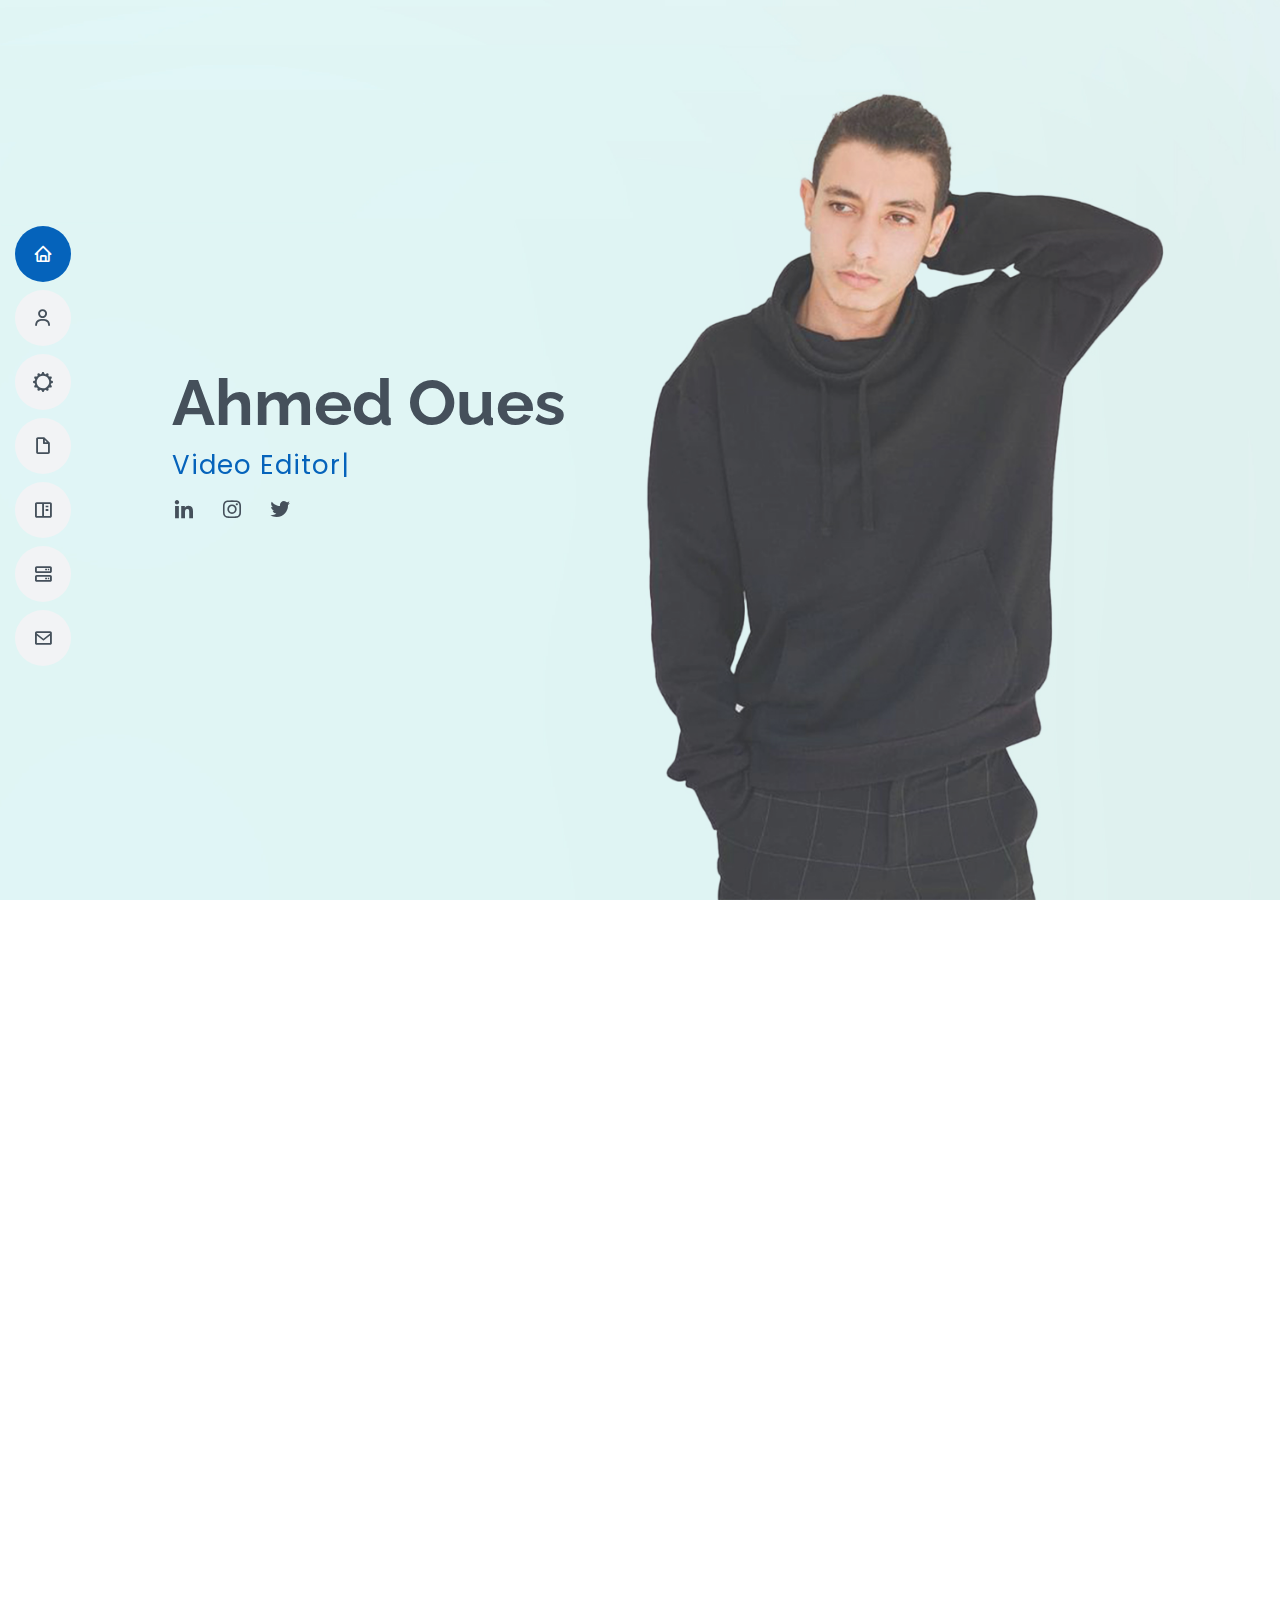
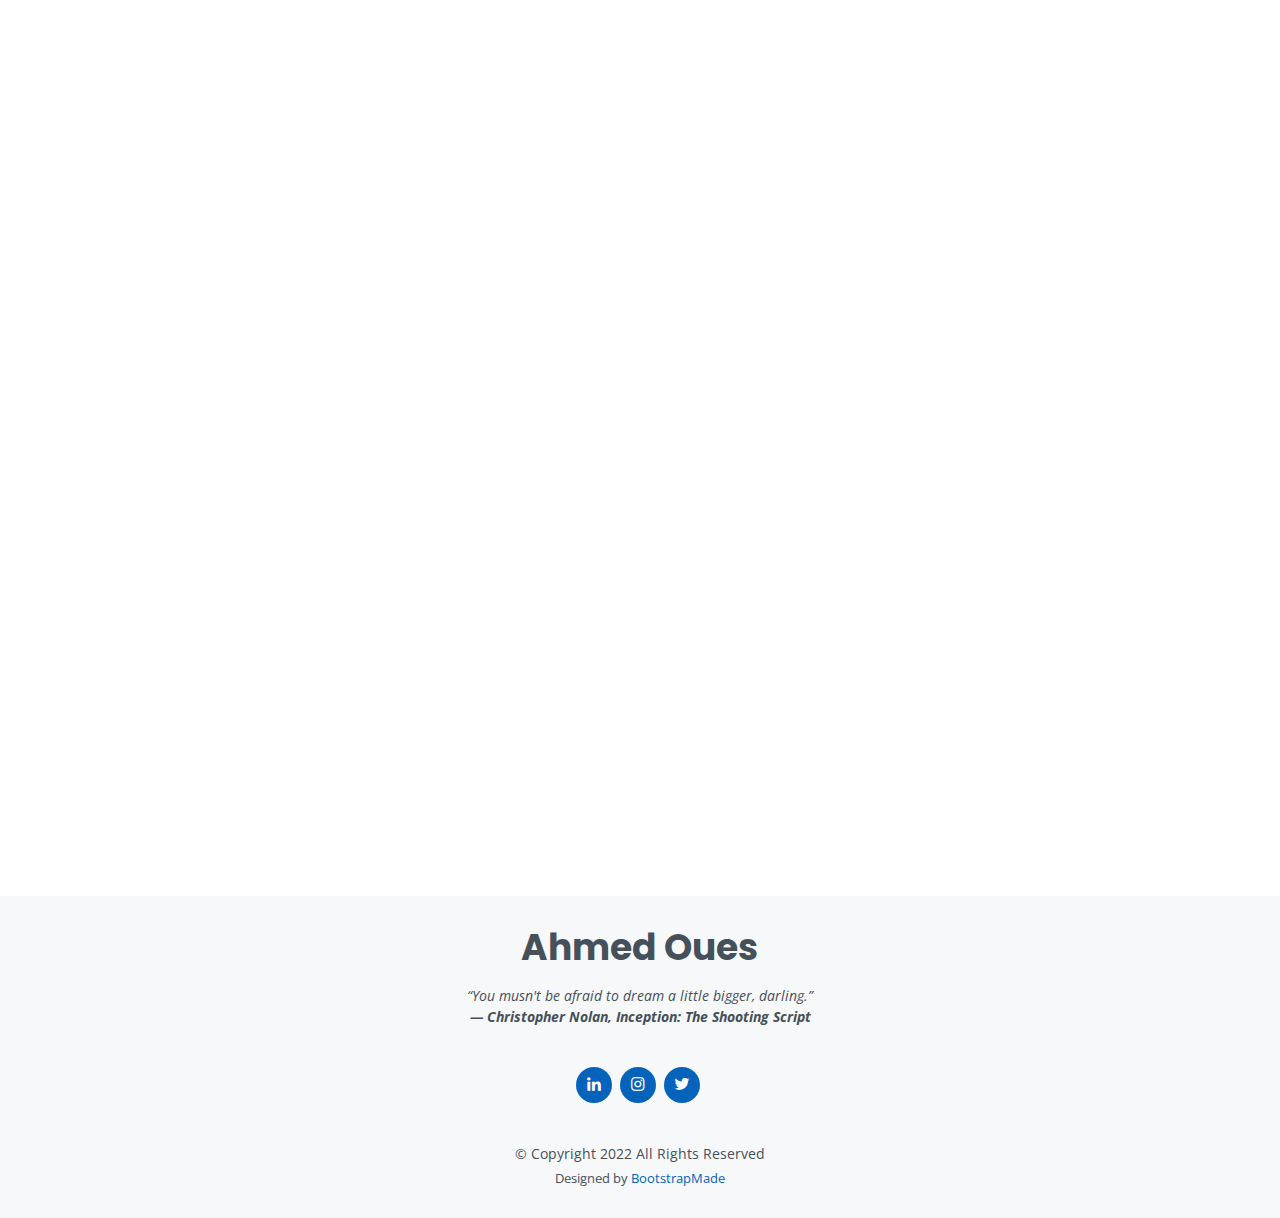
==== commit 8de9d18f: "Add files via upload" ====
--- a/index.html
+++ b/index.html
@@ -294,7 +294,7 @@
               <img src="assets/img/portfolio/portfolio-5.jpg" class="img-fluid" alt="">
               <div class="portfolio-info">
          <!-- Instagram Embed Start -->
-         
+      <!--   
                <blockquote class="instagram-media" data-instgrm-captioned data-instgrm-permalink="https://www.instagram.com/tv/CfwMzVIoHz8/?utm_source=ig_embed&amp;utm_campaign=loading" data-instgrm-version="14" style=" background:#FFF; border:0; border-radius:3px; box-shadow:0 0 1px 0 rgba(0,0,0,0.5),0 1px 10px 0 rgba(0,0,0,0.15); margin: 1px; max-width:450px; min-width:326px; padding-top: 2px;padding:1px; width:99.375%; width:-webkit-calc(100% - 2px); width:calc(100% - 2px);"><div style="padding:16px;"> <a href="https://www.instagram.com/tv/CfwMzVIoHz8/?utm_source=ig_embed&amp;utm_campaign=loading" style=" background:#FFFFFF; line-height:0; padding:0 0; text-align:center; text-decoration:none; width:100%;" target="_blank"> 
   <div style=" display: flex; flex-direction: row; align-items: center;"> 
     <div style="background-color: #F4F4F4; border-radius: 50%; flex-grow: 0; height: 40px; margin-right: 14px; width: 40px;">
@@ -310,7 +310,7 @@
 </div>
 
 <div style="padding: 19% 0;">
-  
+ 
 </div>
    <div style="display:block; height:50px; margin:0 auto 12px; width:50px;"><svg width="50px" height="50px" viewBox="0 0 60 60" version="1.1" xmlns="https://www.w3.org/2000/svg" xmlns:xlink="https://www.w3.org/1999/xlink"><g stroke="none" stroke-width="1" fill="none" fill-rule="evenodd"><g transform="translate(-511.000000, -20.000000)" fill="#000000"><g><path d="M556.869,30.41 C554.814,30.41 553.148,32.076 553.148,34.131 C553.148,36.186 554.814,37.852 556.869,37.852 C558.924,37.852 560.59,36.186 560.59,34.131 C560.59,32.076 558.924,30.41 556.869,30.41 M541,60.657 C535.114,60.657 530.342,55.887 530.342,50 C530.342,44.114 535.114,39.342 541,39.342 C546.887,39.342 551.658,44.114 551.658,50 C551.658,55.887 546.887,60.657 541,60.657 M541,33.886 C532.1,33.886 524.886,41.1 524.886,50 C524.886,58.899 532.1,66.113 541,66.113 C549.9,66.113 557.115,58.899 557.115,50 C557.115,41.1 549.9,33.886 541,33.886 M565.378,62.101 C565.244,65.022 564.756,66.606 564.346,67.663 C563.803,69.06 563.154,70.057 562.106,71.106 C561.058,72.155 560.06,72.803 558.662,73.347 C557.607,73.757 556.021,74.244 553.102,74.378 C549.944,74.521 548.997,74.552 541,74.552 C533.003,74.552 532.056,74.521 528.898,74.378 C525.979,74.244 524.393,73.757 523.338,73.347 C521.94,72.803 520.942,72.155 519.894,71.106 C518.846,70.057 518.197,69.06 517.654,67.663 C517.244,66.606 516.755,65.022 516.623,62.101 C516.479,58.943 516.448,57.996 516.448,50 C516.448,42.003 516.479,41.056 516.623,37.899 C516.755,34.978 517.244,33.391 517.654,32.338 C518.197,30.938 518.846,29.942 519.894,28.894 C520.942,27.846 521.94,27.196 523.338,26.654 C524.393,26.244 525.979,25.756 528.898,25.623 C532.057,25.479 533.004,25.448 541,25.448 C548.997,25.448 549.943,25.479 553.102,25.623 C556.021,25.756 557.607,26.244 558.662,26.654 C560.06,27.196 561.058,27.846 562.106,28.894 C563.154,29.942 563.803,30.938 564.346,32.338 C564.756,33.391 565.244,34.978 565.378,37.899 C565.522,41.056 565.552,42.003 565.552,50 C565.552,57.996 565.522,58.943 565.378,62.101 M570.82,37.631 C570.674,34.438 570.167,32.258 569.425,30.349 C568.659,28.377 567.633,26.702 565.965,25.035 C564.297,23.368 562.623,22.342 560.652,21.575 C558.743,20.834 556.562,20.326 553.369,20.18 C550.169,20.033 549.148,20 541,20 C532.853,20 531.831,20.033 528.631,20.18 C525.438,20.326 523.257,20.834 521.349,21.575 C519.376,22.342 517.703,23.368 516.035,25.035 C514.368,26.702 513.342,28.377 512.574,30.349 C511.834,32.258 511.326,34.438 511.181,37.631 C511.035,40.831 511,41.851 511,50 C511,58.147 511.035,59.17 511.181,62.369 C511.326,65.562 511.834,67.743 512.574,69.651 C513.342,71.625 514.368,73.296 516.035,74.965 C517.703,76.634 519.376,77.658 521.349,78.425 C523.257,79.167 525.438,79.673 528.631,79.82 C531.831,79.965 532.853,80.001 541,80.001 C549.148,80.001 550.169,79.965 553.369,79.82 C556.562,79.673 558.743,79.167 560.652,78.425 C562.623,77.658 564.297,76.634 565.965,74.965 C567.633,73.296 568.659,71.625 569.425,69.651 C570.167,67.743 570.674,65.562 570.82,62.369 C570.966,59.17 571,58.147 571,50 C571,41.851 570.966,40.831 570.82,37.631"></path></g></g></g></svg>
    </div>
@@ -366,7 +366,7 @@
 </blockquote> 
 <script async src="//www.instagram.com/embed.js"> 
 </script>
-
+-->
 
 <!-- Instagram Embed End -->
             
@@ -389,7 +389,7 @@
               <img src="assets/img/portfolio/portfolio-6.jpg" class="img-fluid" alt="">
               <div class="portfolio-info">
                   <!-- Instagram Embed Start -->
-         
+         <!--
                <blockquote class="instagram-media" data-instgrm-captioned data-instgrm-permalink="https://www.instagram.com/reel/Cf63fl7o_uv/?utm_source=ig_embed&amp;utm_campaign=loading" data-instgrm-version="14" style=" background:#FFF; border:0; border-radius:3px; box-shadow:0 0 1px 0 rgba(0,0,0,0.5),0 1px 10px 0 rgba(0,0,0,0.15); margin: 1px; max-width:450px; min-width:326px; padding-top: 2px;padding:1px; width:99.375%; width:-webkit-calc(100% - 2px); width:calc(100% - 2px);"><div style="padding:16px;"> <a href="https://https://www.instagram.com/reel/Cf63fl7o_uv/?utm_source=ig_embed&amp;utm_campaign=loading" style=" background:#FFFFFF; line-height:0; padding:0 0; text-align:center; text-decoration:none; width:100%;" target="_blank"> 
   <div style=" display: flex; flex-direction: row; align-items: center;"> 
     <div style="background-color: #F4F4F4; border-radius: 50%; flex-grow: 0; height: 40px; margin-right: 14px; width: 40px;">
@@ -461,7 +461,7 @@
 </blockquote> 
 <script async src="//www.instagram.com/embed.js"> 
 </script>
-
+-->
 
 <!-- Instagram Embed End -->
              
@@ -516,7 +516,7 @@
               <img src="assets/img/portfolio/portfolio-7.jpg" class="img-fluid" alt="">
               <div class="portfolio-info">
                   <!-- Instagram Embed Start -->
-         
+<!--
                <blockquote class="instagram-media" data-instgrm-captioned data-instgrm-permalink="https://www.instagram.com/p/Cftp0iMI2Pw/?utm_source=ig_embed&amp;utm_campaign=loading" data-instgrm-version="14" style=" background:#FFF; border:0; border-radius:3px; box-shadow:0 0 1px 0 rgba(0,0,0,0.5),0 1px 10px 0 rgba(0,0,0,0.15); margin: 1px; max-width:450px; min-width:326px; padding-top: 2px;padding:1px; width:99.375%; width:-webkit-calc(100% - 2px); width:calc(100% - 2px);"><div style="padding:16px;"> <a href="https://www.instagram.com/p/Cftp0iMI2Pw//?utm_source=ig_embed&amp;utm_campaign=loading" style=" background:#FFFFFF; line-height:0; padding:0 0; text-align:center; text-decoration:none; width:100%;" target="_blank"> 
   <div style=" display: flex; flex-direction: row; align-items: center;"> 
     <div style="background-color: #F4F4F4; border-radius: 50%; flex-grow: 0; height: 40px; margin-right: 14px; width: 40px;">
@@ -588,8 +588,7 @@
 </blockquote> 
 <script async src="//www.instagram.com/embed.js"> 
 </script>
-
-
+-->
 <!-- Instagram Embed End -->
         </div>
           </div>
@@ -672,32 +671,27 @@
           <h2>Contact</h2>
         </div>
 
-        <div class="row mt-1">
-
-          <div class="col-lg-4">
-            <div class="info">
-              <div class="address">
+            <div class="info"
+            >
+              <div>
                 <i class="bi bi-geo-alt"></i>
                 <h4>Location:</h4>
                 <p>Centre Ben Arous, Tunisia</p>
               </div>
 
-              <div class="email">
+              <div>
                 <i class="bi bi-envelope"></i>
                 <h4>Email:</h4>
                 <p>ahmed.amine7055@gmail.com</p>
               </div>
 
-              <div class="phone">
+              <div>
                 <i class="bi bi-phone"></i>
                 <h4>Call:</h4>
                 <p>+216 54051030</p>
               </div>
 
-            </div>
-
-          </div>
-
+<!--
           <div class="col-lg-8 mt-5 mt-lg-0">
 
             <form action="forms/contact.php" method="post" role="form" class="php-email-form">
@@ -728,7 +722,9 @@
         </div>
 
       </div>
-    </section><!-- End Contact Section -->
+    </section>
+  -->
+  <!-- End Contact Section -->
 
   </main><!-- End #main -->
 
@@ -778,4 +774,4 @@
 
 </body>
 
-</html>
+</html>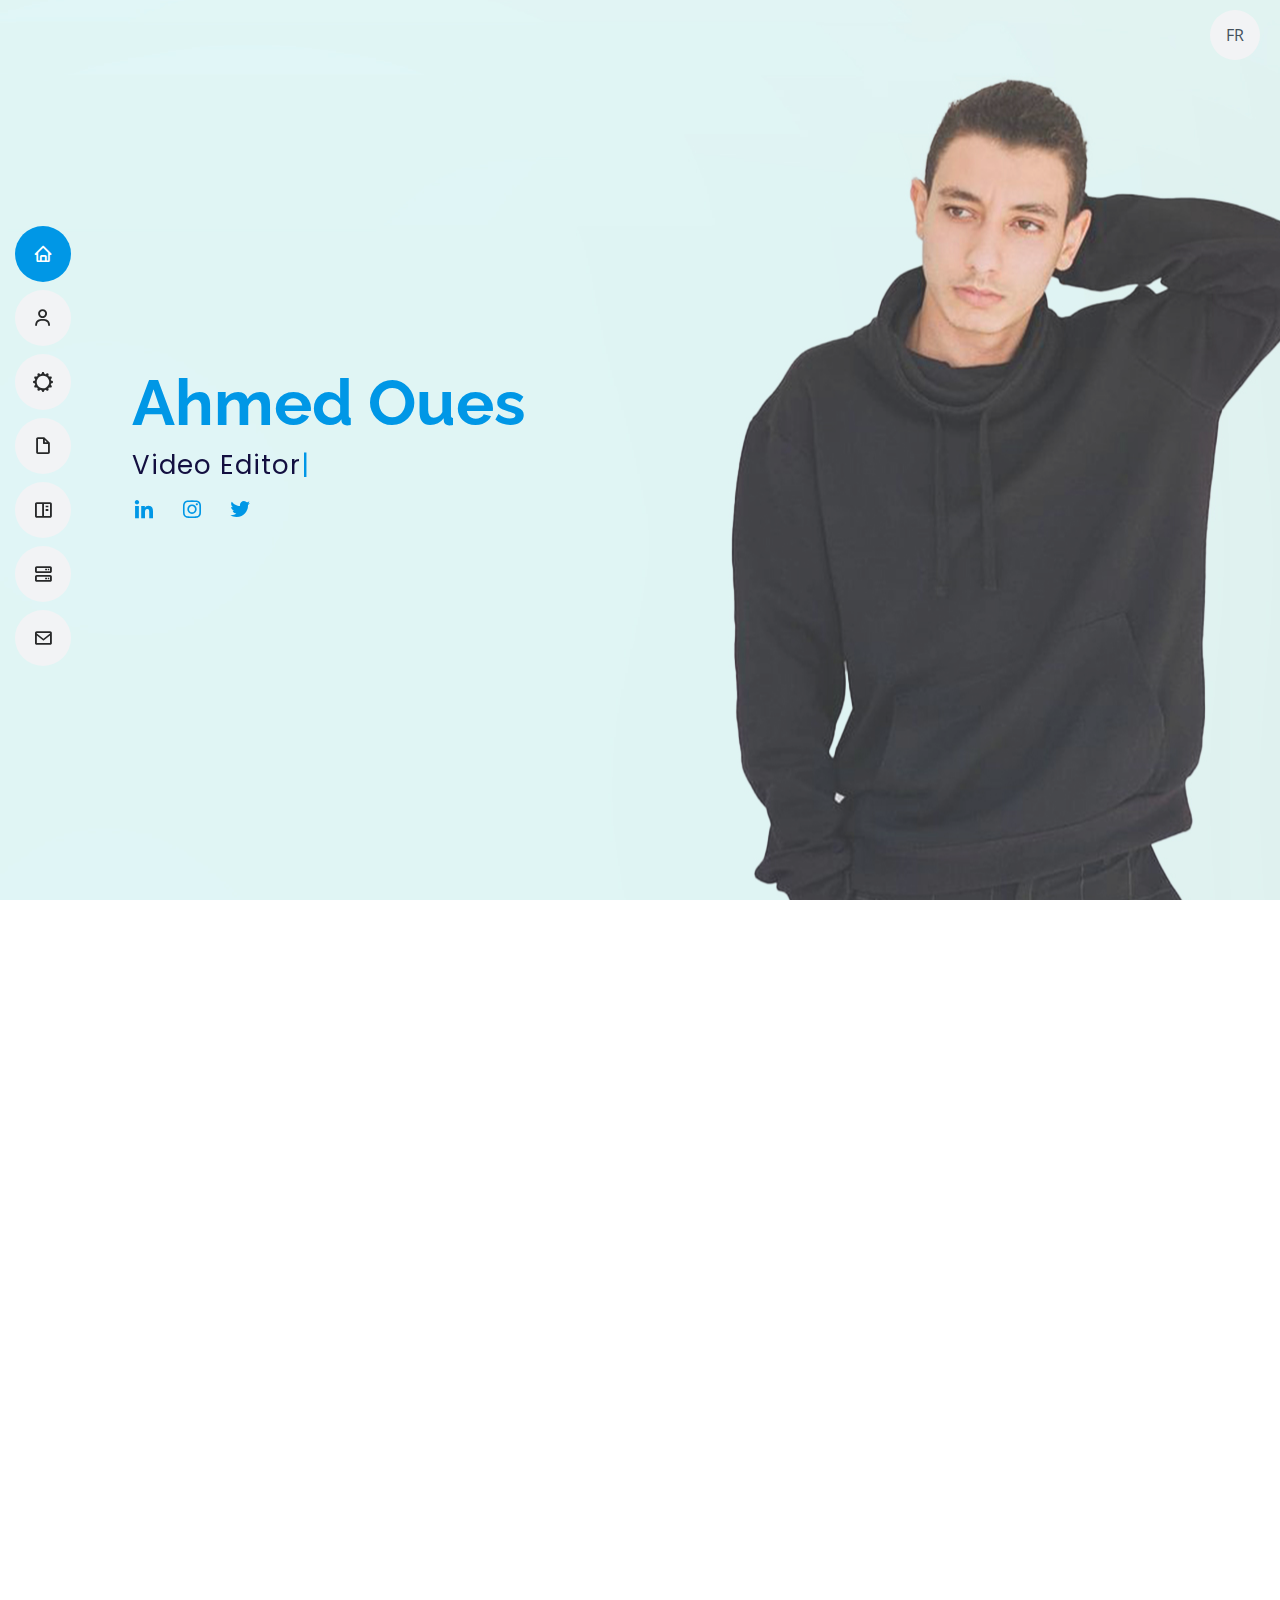
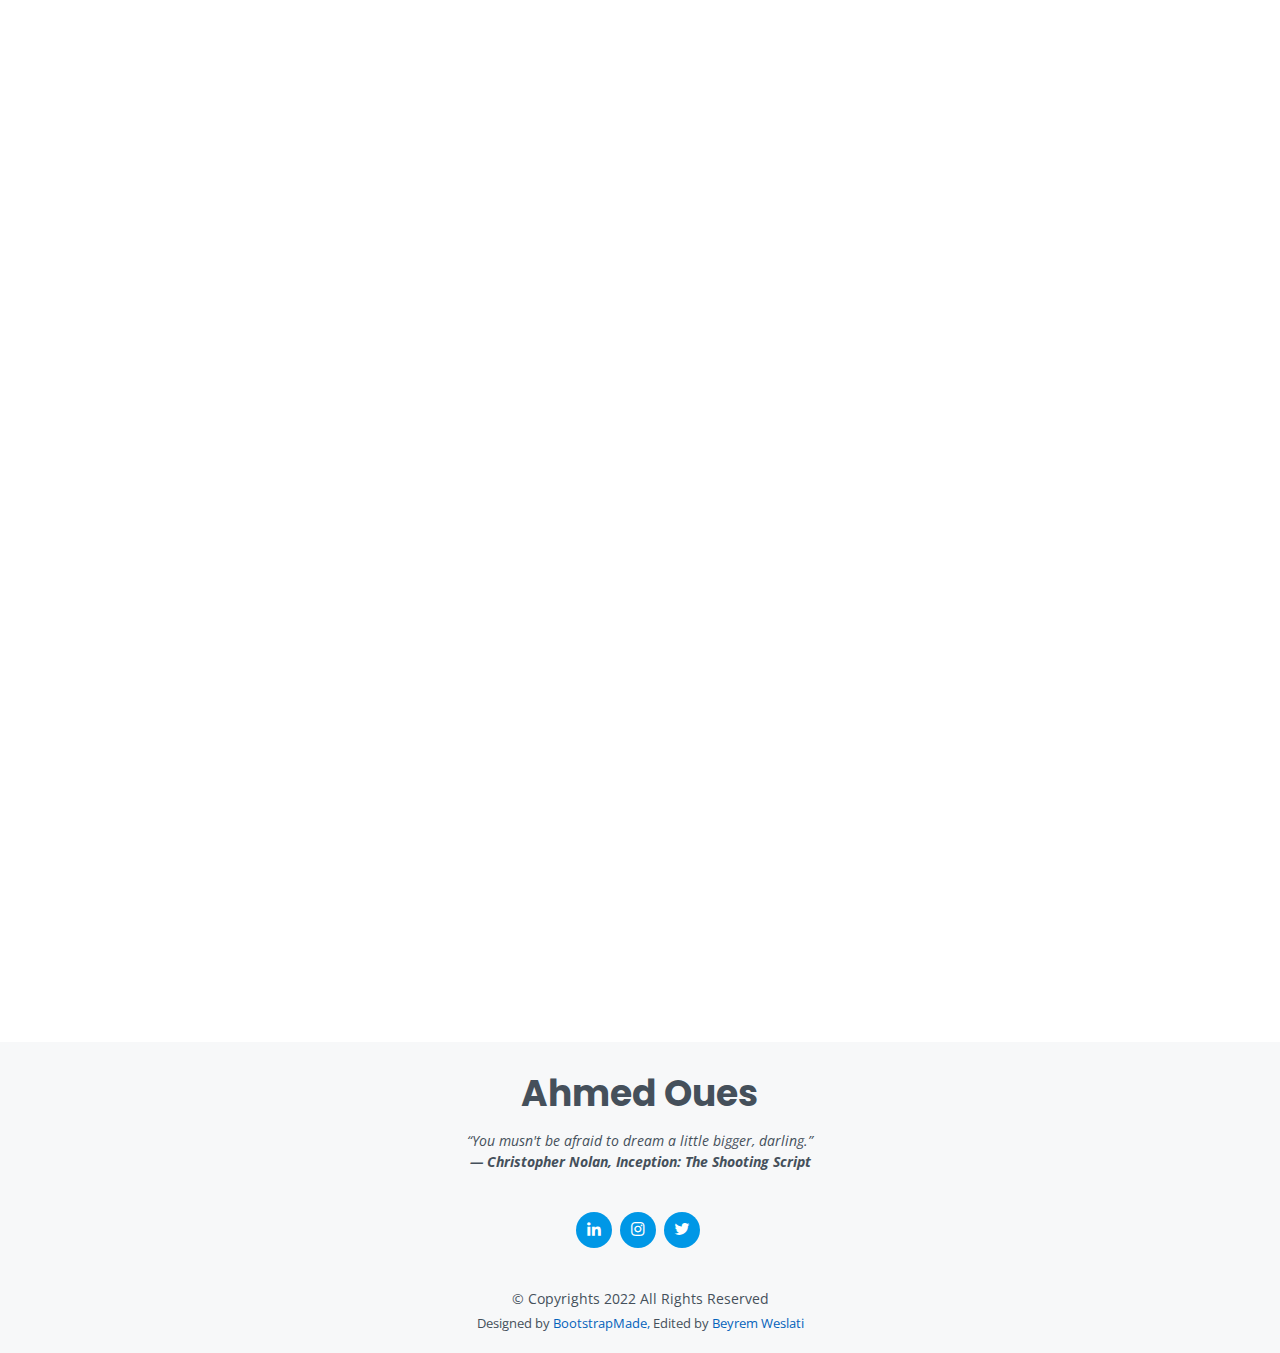
==== commit 7477472e: "Add files via upload" ====
--- a/index.html
+++ b/index.html
@@ -14,7 +14,9 @@
   <link href="assets/img/apple-touch-icon.png" rel="apple-touch-icon">
 
   <!-- Google Fonts -->
-  <link href="https://fonts.googleapis.com/css?family=Open+Sans:300,300i,400,400i,600,600i,700,700i|Raleway:300,300i,400,400i,500,500i,600,600i,700,700i|Poppins:300,300i,400,400i,500,500i,600,600i,700,700i" rel="stylesheet">
+  <link
+    href="https://fonts.googleapis.com/css?family=Open+Sans:300,300i,400,400i,600,600i,700,700i|Raleway:300,300i,400,400i,500,500i,600,600i,700,700i|Poppins:300,300i,400,400i,500,500i,600,600i,700,700i"
+    rel="stylesheet">
 
   <!-- Vendor CSS Files -->
   <link href="assets/vendor/aos/aos.css" rel="stylesheet">
@@ -35,7 +37,7 @@
   ======================================================== -->
 </head>
 
-<body>
+<body >
 
   <!-- ======= Mobile nav toggle button ======= -->
   <!-- <button type="button" class="mobile-nav-toggle d-xl-none"><i class="bi bi-list mobile-nav-toggle"></i></button> -->
@@ -45,13 +47,16 @@
 
     <nav id="navbar" class="navbar nav-menu">
       <ul>
-        <li><a href="#hero" class="nav-link scrollto active"><i class="bx bx-home"></i> <span>Home</span></a></li>
+        <li><a href="#hero" class="nav-link scrollto active"><i class="bx bx-home"></i> <span id="home">Home</span></a></li>
         <li><a href="#about" class="nav-link scrollto"><i class="bx bx-user"></i> <span>About</span></a></li>
-        <li><a href="#skills" class="nav-link scrollto" id="i-container1"><i class="bi bi-gear-wide" id="rotate"></i> <span>Skills</span></a></li>
+        <li><a href="#skills" class="nav-link scrollto" id="i-container1"><i class="bi bi-gear-wide" id="rotate"></i>
+            <span>Skills</span></a></li>
         <li><a href="#resume" class="nav-link scrollto"><i class="bx bx-file-blank"></i> <span>Resume</span></a></li>
-        <li><a href="#portfolio" class="nav-link scrollto"><i class="bx bx-book-content"></i> <span>Portfolio</span></a></li>
+        <li><a href="#portfolio" class="nav-link scrollto"><i class="bx bx-book-content"></i> <span >Portfolio</span></a>
+        </li>
         <li><a href="#services" class="nav-link scrollto"><i class="bx bx-server"></i> <span>Services</span></a></li>
-        <li><a href="#contact" class="nav-link scrollto" id="i-container2"><i class="bx bx-envelope" id="open"></i> <span>Contact</span></a></li>
+        <li><a href="#contact" class="nav-link scrollto" id="i-container2"><i class="bx bx-envelope" id="open"></i>
+            <span>Contact</span></a></li>
       </ul>
     </nav><!-- .nav-menu -->
 
@@ -59,15 +64,19 @@
 
   <!-- ======= Hero Section ======= -->
   <section id="hero" class="d-flex flex-column justify-content-center">
+    <div class="lang-container">
+        <a href="fr\index.html" class="fr">FR</a></div>
     <div class="container" data-aos="zoom-in" data-aos-delay="100">
-      <h1>Ahmed Oues</h1>
-      <p><span class="typed" data-typed-items="Video Editor, Videographer, Video Editor, Videographer,Video Editor, Videographer,Video Editor, Videographer,Video Editor, Videographer,Video Editor, Videographer,Video Editor, Videographer,Video Editor, Videographer,Video Editor, Videographer,Video Editor, Videographer,Video Editor, Videographer,Video Editor, Videographer,Video Editor, Videographer,Video Editor, Videographer,Video Editor, Videographer,Video Editor, Videographer,Video Editor, Videographer,Video Editor, Videographer,Video Editor, Videographer,Video Editor, Videographer,Video Editor, Videographer,Video Editor, Videographer,Video Editor, Videographer,Video Editor, Videographer,Video Editor, Videographer,Video Editor, Videographer,Video Editor, Videographer,Video Editor, Videographer,Video Editor, Videographer,Video Editor, Videographer,Video Editor, Videographer,Video Editor, Videographer,Video Editor, Videographer,Video Editor, Videographer,Video Editor, Videographer,Video Editor, Videographer,Video Editor, Videographer,Video Editor, Videographer,Video Editor, Videographer,Video Editor, Videographer,Video Editor, Videographer,Video Editor, Videographer,Video Editor, Videographer,Video Editor, Videographer,Video Editor, Videographer,Video Editor, Videographer,Video Editor, Videographer,Video Editor, Videographer,Video Editor, Videographer,Video Editor, Videographer,Video Editor, Videographer,Video Editor, Videographer,Video Editor, Videographer,Video Editor, Videographer,"></span></p>
+      <h1 id="abc">Ahmed Oues</h1>
+      <p><span class="typed"
+          style="color: #130f40;"
+        data-typed-items="Video Editor, Videographer, Video Editor, Videographer,Video Editor, Videographer,Video Editor, Videographer,Video Editor, Videographer,Video Editor, Videographer,Video Editor, Videographer,Video Editor, Videographer,Video Editor, Videographer,Video Editor, Videographer,Video Editor, Videographer,Video Editor, Videographer,Video Editor, Videographer,Video Editor, Videographer,Video Editor, Videographer,Video Editor, Videographer,Video Editor, Videographer,Video Editor, Videographer,Video Editor, Videographer,Video Editor, Videographer,Video Editor, Videographer,Video Editor, Videographer,Video Editor, Videographer,Video Editor, Videographer,Video Editor, Videographer,Video Editor, Videographer,Video Editor, Videographer,Video Editor, Videographer,Video Editor, Videographer,Video Editor, Videographer,Video Editor, Videographer,Video Editor, Videographer,Video Editor, Videographer,Video Editor, Videographer,Video Editor, Videographer,Video Editor, Videographer,Video Editor, Videographer,Video Editor, Videographer,Video Editor, Videographer,Video Editor, Videographer,Video Editor, Videographer,Video Editor, Videographer,Video Editor, Videographer,Video Editor, Videographer,Video Editor, Videographer,Video Editor, Videographer,Video Editor, Videographer,Video Editor, Videographer,Video Editor, Videographer,Video Editor, Videographer,Video Editor, Videographer,Video Editor, Videographer,Video Editor, Videographer,Video Editor, Videographer,"></span>
+      </p>
       <div class="social-links">
         <a href="https://www.linkedin.com/in/oues" class="linkedin" target="_blank"><i class="bx bxl-linkedin"></i></a>
-         <a href="https://www.instagram.com/ouesyy" class="instagram" target="_blank"><i class="bx bxl-instagram"></i></a>
+        <a href="https://www.instagram.com/ouesyy" class="instagram" target="_blank"><i
+            class="bx bxl-instagram"></i></a>
         <a href="https://twitter.com/Ouesyy" target="_blank" class="twitter"><i class="bx bxl-twitter"></i></a>
-
-        
       </div>
     </div>
   </section><!-- End Hero -->
@@ -80,39 +89,47 @@
 
         <div class="section-title">
           <h2>About</h2>
-          <p>A Tunisian professional video Editor &amp; videographer studied Cinema and Audiovisuals in The Central School of Letters, Arts and Sciences of Communication, Tunisia. </p>
+          <p>A Tunisian professional video editor &amp; videographer studied cinema and audiovisuals in The Central
+            School of Letters, Arts and Sciences of Communication, Tunisia. </p>
         </div>
 
         <div class="row">
           <div class="col-lg-4">
             <img src="assets/img/profile-img.jpg" class="img-fluid" alt="">
           </div>
-          <div class="col-lg-8 pt-4 pt-lg-0 content" >
+          <div class="col-lg-8 pt-4 pt-lg-0 content">
             <br>
-            <h3 class="about-title">Video Editor &amp; Videographer</h3>
+            <h3 class="about-title" id="about-title">Video Editor &amp; Videographer</h3>
             <br>
             <div class="row">
               <div class="col-lg-6">
                 <ul class="WRAP">
-                  <li><i class="bi bi-chevron-right"></i> <strong>Birthday:</strong> <span>21 Decembre 2000</span></li>
-                  <li><i class="bi bi-chevron-right"></i> <strong>Website:</strong> <span>www.ahmedoues.me</span></li>
-                  <li><i class="bi bi-chevron-right"></i> <strong>Phone:</strong> <span>+216 54051030</span></li>
-                  <li><i class="bi bi-chevron-right"></i> <strong>City:</strong> <span>Ben Arous</span></li>
+                  <li><i class="bi bi-chevron-right"></i> <strong id="birth">Birthday:</strong> <span>21 Decembre 2000</span></li>
+                  <li><i class="bi bi-chevron-right"></i> <strong id="web">Website:</strong> <span>www.ahmedoues.me</span></li>
+                  <li><i class="bi bi-chevron-right"></i> <strong id="num">Phone:</strong> <span>+216 54051030</span></li>
+                  <li><i class="bi bi-chevron-right"></i> <strong id="city">City:</strong> <span>Ben Arous</span></li>
                 </ul>
               </div>
               <div class="col-lg-6">
                 <ul class="WRAP">
                   <li><i class="bi bi-chevron-right"></i> <strong>Age:</strong> <span>22</span></li>
-                  <li class="lim"><i class="bi bi-chevron-right"></i> <strong>Degree:</strong> <span>Bachelor's degree in cinema &amp; audiovisuals, editing specialty</span></li>
-                  <li><i class="bi bi-chevron-right" class="arrow-logo"></i> <strong>Email:</strong> <span class="email-wrap">ahmed.amine7055@gmail.com</span></li>
-                  <li><i class="bi bi-chevron-right" class="arrow-logo"></i> <strong>Freelance:</strong> <span>Available</span></li>
+                  <li class="lim"><i class="bi bi-chevron-right"></i> <strong>Degree:</strong> <span>Bachelor's degree
+                      in cinema &amp; audiovisuals, editing specialty</span></li>
+                  <li><i class="bi bi-chevron-right" class="arrow-logo"></i> <strong>Email:</strong> <span
+                      class="email-wrap">ahmed.amine7055@gmail.com</span></li>
+                  <li><i class="bi bi-chevron-right" class="arrow-logo"></i> <strong>Freelance:</strong>
+                    <span>Available</span>
+                  </li>
                 </ul>
               </div>
             </div>
             <br>
             <p>
-              Born and living in Ben Arous, Tunisia, 
-            </br>A 22 years old <strong>Video Editor</strong>, recently obtained a bachelor's degree in <strong>Cinema and Audiovisuals</strong>, <br>Video Editing speciality, worked for 4 years freelancing as a <strong>Videographer</strong> and an <strong>Editor</strong>,<br> currently working as a full-time video editor in <strong>Idea-Yet </strong>creative agency.
+              Born and living in Ben Arous, Tunisia,
+              <br>A 22 years old <strong>video editor</strong>, recently obtained a Bachelor's degree in <strong>cinema
+                and audiovisuals</strong>, <br>video editing speciality, worked for 4 years freelancing as a
+              <strong>video editor</strong> and <strong>videographer</strong>,<br> currently working as a full-time video
+              editor in <strong>Idea-Yet </strong>creative agency.
             </p>
           </div>
         </div>
@@ -126,7 +143,7 @@
 
         <div class="section-title">
           <h2>Skills</h2>
-         
+
         </div>
 
         <div class="row skills-content">
@@ -136,26 +153,30 @@
             <div class="progress">
               <span class="skill">Adobe Premiere Pro <i class="val">100%</i></span>
               <div class="progress-bar-wrap">
-                <div class="progress-bar" role="progressbar" aria-valuenow="100" aria-valuemin="0" aria-valuemax="100"></div>
+                <div class="progress-bar" role="progressbar" aria-valuenow="100" aria-valuemin="0" aria-valuemax="100">
+                </div>
               </div>
             </div>
 
             <div class="progress">
               <span class="skill">Avid Media Composer <i class="val">90%</i></span>
               <div class="progress-bar-wrap">
-                <div class="progress-bar" role="progressbar" aria-valuenow="90" aria-valuemin="0" aria-valuemax="100"></div>
-              </div>
-            </div>
-<div class="progress">
+                <div class="progress-bar" role="progressbar" aria-valuenow="90" aria-valuemin="0" aria-valuemax="100">
+                </div>
+              </div>
+            </div>
+            <div class="progress">
               <span class="skill">Adobe After Effects<i class="val">80%</i></span>
               <div class="progress-bar-wrap">
-                <div class="progress-bar" role="progressbar" aria-valuenow="80" aria-valuemin="0" aria-valuemax="100"></div>
+                <div class="progress-bar" role="progressbar" aria-valuenow="80" aria-valuemin="0" aria-valuemax="100">
+                </div>
               </div>
             </div>
             <div class="progress">
               <span class="skill">Davinci Resolve <i class="val">50%</i></span>
               <div class="progress-bar-wrap">
-                <div class="progress-bar" role="progressbar" aria-valuenow="50" aria-valuemin="0" aria-valuemax="100"></div>
+                <div class="progress-bar" role="progressbar" aria-valuenow="50" aria-valuemin="0" aria-valuemax="100">
+                </div>
               </div>
             </div>
 
@@ -163,31 +184,35 @@
 
           <div class="col-lg-6">
 
-            
+
 
             <div class="progress">
               <span class="skill">Adobe Photoshop <i class="val">80%</i></span>
               <div class="progress-bar-wrap">
-                <div class="progress-bar" role="progressbar" aria-valuenow="80" aria-valuemin="0" aria-valuemax="100"></div>
+                <div class="progress-bar" role="progressbar" aria-valuenow="80" aria-valuemin="0" aria-valuemax="100">
+                </div>
               </div>
             </div>
 
             <div class="progress">
               <span class="skill">Adobe Illustrator <i class="val">80%</i></span>
               <div class="progress-bar-wrap">
-                <div class="progress-bar" role="progressbar" aria-valuenow="80" aria-valuemin="0" aria-valuemax="100"></div>
-              </div>
-            </div>
-                <div class="progress">
+                <div class="progress-bar" role="progressbar" aria-valuenow="80" aria-valuemin="0" aria-valuemax="100">
+                </div>
+              </div>
+            </div>
+            <div class="progress">
               <span class="skill">Adobe Audition <i class="val">60%</i></span>
               <div class="progress-bar-wrap">
-                <div class="progress-bar" role="progressbar" aria-valuenow="60" aria-valuemin="0" aria-valuemax="100"></div>
+                <div class="progress-bar" role="progressbar" aria-valuenow="60" aria-valuemin="0" aria-valuemax="100">
+                </div>
               </div>
             </div>
             <div class="progress">
-              <span class="skill">Blender <i class="val">30%</i></span>
+              <span class="skill">Blender<i class="val">30%</i></span>
               <div class="progress-bar-wrap">
-                <div class="progress-bar" role="progressbar" aria-valuenow="30" aria-valuemin="0" aria-valuemax="100"></div>
+                <div class="progress-bar" role="progressbar" aria-valuenow="30" aria-valuemin="0" aria-valuemax="100">
+                </div>
               </div>
             </div>
 
@@ -208,10 +233,11 @@
 
         <div class="row">
           <div class="col-lg-6">
-            <h3 class="resume-title">Sumary</h3>
+            <h3 class="resume-title">Summary</h3>
             <div class="resume-item pb-0">
               <h4>Ahmed Oues</h4>
-              <p><em>Innovative and deadline-driven video editor with 4+ years of experience editing and shooting music videos, events, short movies and food videos.</em></p>
+              <p><em>Innovative and deadline-driven video editor with 4+ years of experience editing and shooting music
+                  videos, events, short movies and food videos.</em></p>
               <ul>
                 <li>Ben Arous, Tunisia</li>
                 <li>(216) 54051030</li>
@@ -224,7 +250,9 @@
               <h4>Bachelor's degree in cinema &amp; audiovisuals, editing specialty</h4>
               <h5>2019 - 2022</h5>
               <p><em>The Central School of Letters, Arts and Sciences of Communication, Tunisia.</em></p>
-              <p>The training course linked to this specialty guaranteed me a total mastery of the three recognized and closely related editing techniques: the film technique (cinema), the analog technique (video), and the digital technique (virtual).</p>
+              <p>The training course linked to this specialty guaranteed me a total mastery of the three recognized and
+                closely related editing techniques: the film technique (cinema), the analog technique (video), and the
+                digital technique (virtual).</p>
             </div>
             <div class="resume-item">
               <h4>High school diploma in Technichal science</h4>
@@ -240,10 +268,10 @@
               <h5>2022 - Present</h5>
               <p><em>Idea-Yet, Sokra</em></p>
               <ul>
-                 <li>Assistant video editor</li>
+                <li>Assistant video editor</li>
                 <li>Working on different food videos for their Instagram brand 'Tanwicha' and Idea-Yet's projects</li>
                 <li>Editing them, adding animated texts in After Effects and color grading</li>
-               
+
               </ul>
             </div>
             <div class="resume-item">
@@ -275,329 +303,444 @@
               <li data-filter="*" class="filter-active">All</li>
               <li data-filter=".filter-food">FOOD</li>
               <li data-filter=".filter-musicvideos">MUSIC VIDEOS</li>
-               <li data-filter=".filter-photography">PHOTOGRAPHY</li>
+              <li data-filter=".filter-photography">PHOTOGRAPHY</li>
               <!--
               <li data-filter=".filter-other">OTHER</li>
             -->
+            </ul>
+          </div>
+        </div>
+      </div>
+      <div class="row portfolio-container" data-aos="fade-up" data-aos-delay="200">
+
+        <div class="col-lg-4 col-md-6 portfolio-item filter-food">
+          <div class="portfolio-wrap">
+            <img src="assets/img/portfolio/portfolio-5.jpg" class="img-fluid" alt="">
+            <div class="portfolio-info " >
+              <!-- Instagram Embed Start -->
+              
+              <blockquote class="instagram-media" data-instgrm-captioned
+                data-instgrm-permalink="https://www.instagram.com/tv/CfwMzVIoHz8/?utm_source=ig_embed&amp;utm_campaign=loading"
+                data-instgrm-version="14"
+                style=" background:#FFF; border:0; border-radius:3px; box-shadow:0 0 1px 0 rgba(0,0,0,0.5),0 1px 10px 0 rgba(0,0,0,0.15); margin: 1px; max-width:450px; min-width:326px; padding:1px; width:99.375%; width:-webkit-calc(100% - 2px); width:calc(100% - 2px);">
+                <div style="padding:16px;"> <a
+                    href="https://www.instagram.com/tv/CfwMzVIoHz8/?utm_source=ig_embed&amp;utm_campaign=loading"
+                    style=" background:#FFFFFF; line-height:0; padding:0 0; text-align:center; text-decoration:none; width:100%;"
+                    target="_blank">
+                    <div style=" display: flex; flex-direction: row; align-items: center;">
+                      <div
+                        style="background-color: #F4F4F4; border-radius: 50%; flex-grow: 0; height: 40px; margin-right: 14px; width: 40px;">
+
+                      </div>
+                      <div style="display: flex; flex-direction: column; flex-grow: 1; justify-content: center;">
+                        <div
+                          style=" background-color: #F4F4F4; border-radius: 4px; flex-grow: 0; height: 14px; margin-bottom: 6px; width: 100px;">
+
+                        </div>
+                        <div
+                          style=" background-color: #F4F4F4; border-radius: 4px; flex-grow: 0; height: 14px; width: 60px;">
+
+                        </div>
+                      </div>
+
+                      <div style="padding: 19% 0;">
+
+                      </div>
+                      <div style="display:block; height:50px; margin:0 auto 12px; width:50px;"><svg width="50px"
+                          height="50px" viewBox="0 0 60 60" version="1.1" xmlns="https://www.w3.org/2000/svg"
+                          xmlns:xlink="https://www.w3.org/1999/xlink">
+                          <g stroke="none" stroke-width="1" fill="none" fill-rule="evenodd">
+                            <g transform="translate(-511.000000, -20.000000)" fill="#000000">
+                              <g>
+                                <path
+                                  d="M556.869,30.41 C554.814,30.41 553.148,32.076 553.148,34.131 C553.148,36.186 554.814,37.852 556.869,37.852 C558.924,37.852 560.59,36.186 560.59,34.131 C560.59,32.076 558.924,30.41 556.869,30.41 M541,60.657 C535.114,60.657 530.342,55.887 530.342,50 C530.342,44.114 535.114,39.342 541,39.342 C546.887,39.342 551.658,44.114 551.658,50 C551.658,55.887 546.887,60.657 541,60.657 M541,33.886 C532.1,33.886 524.886,41.1 524.886,50 C524.886,58.899 532.1,66.113 541,66.113 C549.9,66.113 557.115,58.899 557.115,50 C557.115,41.1 549.9,33.886 541,33.886 M565.378,62.101 C565.244,65.022 564.756,66.606 564.346,67.663 C563.803,69.06 563.154,70.057 562.106,71.106 C561.058,72.155 560.06,72.803 558.662,73.347 C557.607,73.757 556.021,74.244 553.102,74.378 C549.944,74.521 548.997,74.552 541,74.552 C533.003,74.552 532.056,74.521 528.898,74.378 C525.979,74.244 524.393,73.757 523.338,73.347 C521.94,72.803 520.942,72.155 519.894,71.106 C518.846,70.057 518.197,69.06 517.654,67.663 C517.244,66.606 516.755,65.022 516.623,62.101 C516.479,58.943 516.448,57.996 516.448,50 C516.448,42.003 516.479,41.056 516.623,37.899 C516.755,34.978 517.244,33.391 517.654,32.338 C518.197,30.938 518.846,29.942 519.894,28.894 C520.942,27.846 521.94,27.196 523.338,26.654 C524.393,26.244 525.979,25.756 528.898,25.623 C532.057,25.479 533.004,25.448 541,25.448 C548.997,25.448 549.943,25.479 553.102,25.623 C556.021,25.756 557.607,26.244 558.662,26.654 C560.06,27.196 561.058,27.846 562.106,28.894 C563.154,29.942 563.803,30.938 564.346,32.338 C564.756,33.391 565.244,34.978 565.378,37.899 C565.522,41.056 565.552,42.003 565.552,50 C565.552,57.996 565.522,58.943 565.378,62.101 M570.82,37.631 C570.674,34.438 570.167,32.258 569.425,30.349 C568.659,28.377 567.633,26.702 565.965,25.035 C564.297,23.368 562.623,22.342 560.652,21.575 C558.743,20.834 556.562,20.326 553.369,20.18 C550.169,20.033 549.148,20 541,20 C532.853,20 531.831,20.033 528.631,20.18 C525.438,20.326 523.257,20.834 521.349,21.575 C519.376,22.342 517.703,23.368 516.035,25.035 C514.368,26.702 513.342,28.377 512.574,30.349 C511.834,32.258 511.326,34.438 511.181,37.631 C511.035,40.831 511,41.851 511,50 C511,58.147 511.035,59.17 511.181,62.369 C511.326,65.562 511.834,67.743 512.574,69.651 C513.342,71.625 514.368,73.296 516.035,74.965 C517.703,76.634 519.376,77.658 521.349,78.425 C523.257,79.167 525.438,79.673 528.631,79.82 C531.831,79.965 532.853,80.001 541,80.001 C549.148,80.001 550.169,79.965 553.369,79.82 C556.562,79.673 558.743,79.167 560.652,78.425 C562.623,77.658 564.297,76.634 565.965,74.965 C567.633,73.296 568.659,71.625 569.425,69.651 C570.167,67.743 570.674,65.562 570.82,62.369 C570.966,59.17 571,58.147 571,50 C571,41.851 570.966,40.831 570.82,37.631">
+                                </path>
+                              </g>
+                            </g>
+                          </g>
+                        </svg>
+                      </div>
+                      <div style="padding-top: 8px;">
+                        <div
+                          style=" color:#3897f0; font-family:Arial,sans-serif; font-size:14px; font-style:normal; font-weight:550; line-height:18px;">
+                          View this post on Instagram
+                        </div>
+                      </div>
+                      <div style="padding: 12.5% 0;"></div>
+                      <div style="display: flex; flex-direction: row; margin-bottom: 14px; align-items: center;">
+                        <div>
+                          <div
+                            style="background-color: #F4F4F4; border-radius: 50%; height: 12.5px; width: 12.5px; transform: translateX(0px) translateY(7px);">
+
+                          </div>
+                          <div
+                            style="background-color: #F4F4F4; height: 12.5px; transform: rotate(-45deg) translateX(3px) translateY(1px); width: 12.5px; flex-grow: 0; margin-right: 14px; margin-left: 2px;">
+
+                          </div>
+                          <div
+                            style="background-color: #F4F4F4; border-radius: 50%; height: 12.5px; width: 12.5px; transform: translateX(9px) translateY(-18px);">
+
+                          </div>
+                        </div>
+                        <div style="margin-left: 8px;">
+                          <div
+                            style=" background-color: #F4F4F4; border-radius: 50%; flex-grow: 0; height: 20px; width: 20px;">
+
+                          </div>
+                          <div
+                            style=" width: 0; height: 0; border-top: 2px solid transparent; border-left: 6px solid #f4f4f4; border-bottom: 2px solid transparent; transform: translateX(16px) translateY(-4px) rotate(30deg)">
+
+                          </div>
+                        </div>
+                        <div style="margin-left: auto;">
+                          <div
+                            style=" width: 0; border-top: 8px solid #F4F4F4; border-right: 8px solid transparent; transform: translateY(16px);">
+
+                          </div>
+                          <div
+                            style=" background-color: #F4F4F4; flex-grow: 0; height: 12px; width: 16px; transform: translateY(-4px);">
+
+                          </div>
+                          <div
+                            style=" width: 0; height: 0; border-top: 8px solid #F4F4F4; border-left: 8px solid transparent; transform: translateY(-4px) translateX(8px);">
+
+                          </div>
+                        </div>
+                      </div>
+                      <div
+                        style="display: flex; flex-direction: column; flex-grow: 1; justify-content: center; margin-bottom: 24px;">
+                        <div
+                          style=" background-color: #F4F4F4; border-radius: 4px; flex-grow: 0; height: 14px; margin-bottom: 6px; width: 224px;">
+
+                        </div>
+                        <div
+                          style=" background-color: #F4F4F4; border-radius: 4px; flex-grow: 0; height: 14px; width: 144px;">
+
+                        </div>
+                      </div>
+                    </div>
+                  </a>
+                  <p
+                    style=" color:#c9c8cd; font-family:Arial,sans-serif; font-size:14px; line-height:17px; margin-bottom:0; margin-top:8px; overflow:hidden; padding:8px 0 7px; text-align:center; text-overflow:ellipsis; white-space:nowrap;">
+                    <a href="https://www.instagram.com/tv/CfwMzVIoHz8/?utm_source=ig_embed&amp;utm_campaign=loading"
+                      style=" color:#c9c8cd; font-family:Arial,sans-serif; font-size:14px; font-style:normal; font-weight:normal; line-height:17px; text-decoration:none;"
+                      target="_blank">A post shared by Tanwicha 🍕🍔🥙🥗 (@tanwicha)</a>
+                  </p>
+                </div>
+              </blockquote>
+              <script async src="//www.instagram.com/embed.js">
+              </script>
+              
+              <!-- Instagram Embed End -->
+
+            </div>
+          </div>
+        </div>
+
+        <div class="col-lg-4 col-md-6 portfolio-item filter-musicvideos">
+          <div class="portfolio-wrap">
+            <img src="assets/img/portfolio/portfolio-2.jpg" class="img-fluid" alt="">
+            <div class="portfolio-info" class="yt_embed_container">
+              <a href="https://www.youtube.com/watch?v=ZyEHYbOzOVU" target=_blank>
+                <img
+                  src="assets\img\gif(3).webp"
+                  class="yt_embed" alt="Instagram Post">
+              </a>
+            </div>
+          </div>
+        </div>
+        <div class="col-lg-4 col-md-6 portfolio-item filter-food">
+          <div class="portfolio-wrap">
+            <img src="assets/img/portfolio/portfolio-6.jpg" class="img-fluid" alt="">
+            <div class="portfolio-info">
+              <!-- Instagram Embed Start -->
              
-            </ul>
-          </div>
-        </div>
-                </div>
-              </div>
-            </div>
-          </div>
-        <div class="row portfolio-container" data-aos="fade-up" data-aos-delay="200">
-
-          <div class="col-lg-4 col-md-6 portfolio-item filter-food">
-            <div class="portfolio-wrap">
-              <img src="assets/img/portfolio/portfolio-5.jpg" class="img-fluid" alt="">
-              <div class="portfolio-info">
-         <!-- Instagram Embed Start -->
-      <!--   
-               <blockquote class="instagram-media" data-instgrm-captioned data-instgrm-permalink="https://www.instagram.com/tv/CfwMzVIoHz8/?utm_source=ig_embed&amp;utm_campaign=loading" data-instgrm-version="14" style=" background:#FFF; border:0; border-radius:3px; box-shadow:0 0 1px 0 rgba(0,0,0,0.5),0 1px 10px 0 rgba(0,0,0,0.15); margin: 1px; max-width:450px; min-width:326px; padding-top: 2px;padding:1px; width:99.375%; width:-webkit-calc(100% - 2px); width:calc(100% - 2px);"><div style="padding:16px;"> <a href="https://www.instagram.com/tv/CfwMzVIoHz8/?utm_source=ig_embed&amp;utm_campaign=loading" style=" background:#FFFFFF; line-height:0; padding:0 0; text-align:center; text-decoration:none; width:100%;" target="_blank"> 
-  <div style=" display: flex; flex-direction: row; align-items: center;"> 
-    <div style="background-color: #F4F4F4; border-radius: 50%; flex-grow: 0; height: 40px; margin-right: 14px; width: 40px;">
-      
-    </div> 
-  <div style="display: flex; flex-direction: column; flex-grow: 1; justify-content: center;">
-   <div style=" background-color: #F4F4F4; border-radius: 4px; flex-grow: 0; height: 14px; margin-bottom: 6px; width: 100px;">
-     
-   </div>
-    <div style=" background-color: #F4F4F4; border-radius: 4px; flex-grow: 0; height: 14px; width: 60px;">
-    
-  </div>
-</div>
-
-<div style="padding: 19% 0;">
- 
-</div>
-   <div style="display:block; height:50px; margin:0 auto 12px; width:50px;"><svg width="50px" height="50px" viewBox="0 0 60 60" version="1.1" xmlns="https://www.w3.org/2000/svg" xmlns:xlink="https://www.w3.org/1999/xlink"><g stroke="none" stroke-width="1" fill="none" fill-rule="evenodd"><g transform="translate(-511.000000, -20.000000)" fill="#000000"><g><path d="M556.869,30.41 C554.814,30.41 553.148,32.076 553.148,34.131 C553.148,36.186 554.814,37.852 556.869,37.852 C558.924,37.852 560.59,36.186 560.59,34.131 C560.59,32.076 558.924,30.41 556.869,30.41 M541,60.657 C535.114,60.657 530.342,55.887 530.342,50 C530.342,44.114 535.114,39.342 541,39.342 C546.887,39.342 551.658,44.114 551.658,50 C551.658,55.887 546.887,60.657 541,60.657 M541,33.886 C532.1,33.886 524.886,41.1 524.886,50 C524.886,58.899 532.1,66.113 541,66.113 C549.9,66.113 557.115,58.899 557.115,50 C557.115,41.1 549.9,33.886 541,33.886 M565.378,62.101 C565.244,65.022 564.756,66.606 564.346,67.663 C563.803,69.06 563.154,70.057 562.106,71.106 C561.058,72.155 560.06,72.803 558.662,73.347 C557.607,73.757 556.021,74.244 553.102,74.378 C549.944,74.521 548.997,74.552 541,74.552 C533.003,74.552 532.056,74.521 528.898,74.378 C525.979,74.244 524.393,73.757 523.338,73.347 C521.94,72.803 520.942,72.155 519.894,71.106 C518.846,70.057 518.197,69.06 517.654,67.663 C517.244,66.606 516.755,65.022 516.623,62.101 C516.479,58.943 516.448,57.996 516.448,50 C516.448,42.003 516.479,41.056 516.623,37.899 C516.755,34.978 517.244,33.391 517.654,32.338 C518.197,30.938 518.846,29.942 519.894,28.894 C520.942,27.846 521.94,27.196 523.338,26.654 C524.393,26.244 525.979,25.756 528.898,25.623 C532.057,25.479 533.004,25.448 541,25.448 C548.997,25.448 549.943,25.479 553.102,25.623 C556.021,25.756 557.607,26.244 558.662,26.654 C560.06,27.196 561.058,27.846 562.106,28.894 C563.154,29.942 563.803,30.938 564.346,32.338 C564.756,33.391 565.244,34.978 565.378,37.899 C565.522,41.056 565.552,42.003 565.552,50 C565.552,57.996 565.522,58.943 565.378,62.101 M570.82,37.631 C570.674,34.438 570.167,32.258 569.425,30.349 C568.659,28.377 567.633,26.702 565.965,25.035 C564.297,23.368 562.623,22.342 560.652,21.575 C558.743,20.834 556.562,20.326 553.369,20.18 C550.169,20.033 549.148,20 541,20 C532.853,20 531.831,20.033 528.631,20.18 C525.438,20.326 523.257,20.834 521.349,21.575 C519.376,22.342 517.703,23.368 516.035,25.035 C514.368,26.702 513.342,28.377 512.574,30.349 C511.834,32.258 511.326,34.438 511.181,37.631 C511.035,40.831 511,41.851 511,50 C511,58.147 511.035,59.17 511.181,62.369 C511.326,65.562 511.834,67.743 512.574,69.651 C513.342,71.625 514.368,73.296 516.035,74.965 C517.703,76.634 519.376,77.658 521.349,78.425 C523.257,79.167 525.438,79.673 528.631,79.82 C531.831,79.965 532.853,80.001 541,80.001 C549.148,80.001 550.169,79.965 553.369,79.82 C556.562,79.673 558.743,79.167 560.652,78.425 C562.623,77.658 564.297,76.634 565.965,74.965 C567.633,73.296 568.659,71.625 569.425,69.651 C570.167,67.743 570.674,65.562 570.82,62.369 C570.966,59.17 571,58.147 571,50 C571,41.851 570.966,40.831 570.82,37.631"></path></g></g></g></svg>
-   </div>
-   <div style="padding-top: 8px;"> 
-    <div style=" color:#3897f0; font-family:Arial,sans-serif; font-size:14px; font-style:normal; font-weight:550; line-height:18px;">View this post on Instagram
-    </div>
- </div>
- <div style="padding: 12.5% 0;"></div> 
- <div style="display: flex; flex-direction: row; margin-bottom: 14px; align-items: center;">
-  <div> 
-  <div style="background-color: #F4F4F4; border-radius: 50%; height: 12.5px; width: 12.5px; transform: translateX(0px) translateY(7px);">
-    
-  </div> 
- <div style="background-color: #F4F4F4; height: 12.5px; transform: rotate(-45deg) translateX(3px) translateY(1px); width: 12.5px; flex-grow: 0; margin-right: 14px; margin-left: 2px;">
-   
- </div> 
- <div style="background-color: #F4F4F4; border-radius: 50%; height: 12.5px; width: 12.5px; transform: translateX(9px) translateY(-18px);">
-   
- </div>
-</div>
-<div style="margin-left: 8px;"> 
-  <div style=" background-color: #F4F4F4; border-radius: 50%; flex-grow: 0; height: 20px; width: 20px;">
-   
- </div> 
- <div style=" width: 0; height: 0; border-top: 2px solid transparent; border-left: 6px solid #f4f4f4; border-bottom: 2px solid transparent; transform: translateX(16px) translateY(-4px) rotate(30deg)">
-   
- </div>
-</div>
- <div style="margin-left: auto;"> 
-  <div style=" width: 0px; border-top: 8px solid #F4F4F4; border-right: 8px solid transparent; transform: translateY(16px);">
-    
-  </div> 
-  <div style=" background-color: #F4F4F4; flex-grow: 0; height: 12px; width: 16px; transform: translateY(-4px);">
-    
-  </div> 
-  <div style=" width: 0; height: 0; border-top: 8px solid #F4F4F4; border-left: 8px solid transparent; transform: translateY(-4px) translateX(8px);">
-    
-  </div>
-</div>
-</div> 
-<div style="display: flex; flex-direction: column; flex-grow: 1; justify-content: center; margin-bottom: 24px;"> 
-  <div style=" background-color: #F4F4F4; border-radius: 4px; flex-grow: 0; height: 14px; margin-bottom: 6px; width: 224px;">
-    
-  </div> 
-<div style=" background-color: #F4F4F4; border-radius: 4px; flex-grow: 0; height: 14px; width: 144px;">
-  
-</div>
-</div>
-</a>
-<p style=" color:#c9c8cd; font-family:Arial,sans-serif; font-size:14px; line-height:17px; margin-bottom:0; margin-top:8px; overflow:hidden; padding:8px 0 7px; text-align:center; text-overflow:ellipsis; white-space:nowrap;"><a href="https://www.instagram.com/tv/CfwMzVIoHz8/?utm_source=ig_embed&amp;utm_campaign=loading" style=" color:#c9c8cd; font-family:Arial,sans-serif; font-size:14px; font-style:normal; font-weight:normal; line-height:17px; text-decoration:none;" target="_blank">A post shared by Tanwicha 🍕🍔🥙🥗 (@tanwicha)</a>
-</p>
-</div>
-</blockquote> 
-<script async src="//www.instagram.com/embed.js"> 
-</script>
--->
-
-<!-- Instagram Embed End -->
-            
-              </div>
-            </div>
-          </div>
-
-          <div class="col-lg-4 col-md-6 portfolio-item filter-musicvideos">
-            <div class="portfolio-wrap">
-              <img src="assets/img/portfolio/portfolio-2.jpg" class="img-fluid" alt="">
-              <div class="portfolio-info" class="yt_embed_container">
-                <a href="https://www.youtube.com/watch?v=ZyEHYbOzOVU" target= _blank>
-                  <img src="https://i.ytimg.com/an_webp/ZyEHYbOzOVU/mqdefault_6s.webp?du=3000&sqp=COrfvpcG&rs=AOn4CLBgB6TK6vemOrUrCMtbPk9EmS7nmw" class="yt_embed">
-                </a>
-              </div>
-            </div>
-          </div>
-           <div class="col-lg-4 col-md-6 portfolio-item filter-food">
-            <div class="portfolio-wrap">
-              <img src="assets/img/portfolio/portfolio-6.jpg" class="img-fluid" alt="">
-              <div class="portfolio-info">
-                  <!-- Instagram Embed Start -->
-         <!--
-               <blockquote class="instagram-media" data-instgrm-captioned data-instgrm-permalink="https://www.instagram.com/reel/Cf63fl7o_uv/?utm_source=ig_embed&amp;utm_campaign=loading" data-instgrm-version="14" style=" background:#FFF; border:0; border-radius:3px; box-shadow:0 0 1px 0 rgba(0,0,0,0.5),0 1px 10px 0 rgba(0,0,0,0.15); margin: 1px; max-width:450px; min-width:326px; padding-top: 2px;padding:1px; width:99.375%; width:-webkit-calc(100% - 2px); width:calc(100% - 2px);"><div style="padding:16px;"> <a href="https://https://www.instagram.com/reel/Cf63fl7o_uv/?utm_source=ig_embed&amp;utm_campaign=loading" style=" background:#FFFFFF; line-height:0; padding:0 0; text-align:center; text-decoration:none; width:100%;" target="_blank"> 
-  <div style=" display: flex; flex-direction: row; align-items: center;"> 
-    <div style="background-color: #F4F4F4; border-radius: 50%; flex-grow: 0; height: 40px; margin-right: 14px; width: 40px;">
-      
-    </div> 
-  <div style="display: flex; flex-direction: column; flex-grow: 1; justify-content: center;">
-   <div style=" background-color: #F4F4F4; border-radius: 4px; flex-grow: 0; height: 14px; margin-bottom: 6px; width: 100px;">
-     
-   </div>
-    <div style=" background-color: #F4F4F4; border-radius: 4px; flex-grow: 0; height: 14px; width: 60px;">
-    
-  </div>
-</div>
-
-<div style="padding: 19% 0;">
-  
-</div>
-   <div style="display:block; height:50px; margin:0 auto 12px; width:50px;"><svg width="50px" height="50px" viewBox="0 0 60 60" version="1.1" xmlns="https://www.w3.org/2000/svg" xmlns:xlink="https://www.w3.org/1999/xlink"><g stroke="none" stroke-width="1" fill="none" fill-rule="evenodd"><g transform="translate(-511.000000, -20.000000)" fill="#000000"><g><path d="M556.869,30.41 C554.814,30.41 553.148,32.076 553.148,34.131 C553.148,36.186 554.814,37.852 556.869,37.852 C558.924,37.852 560.59,36.186 560.59,34.131 C560.59,32.076 558.924,30.41 556.869,30.41 M541,60.657 C535.114,60.657 530.342,55.887 530.342,50 C530.342,44.114 535.114,39.342 541,39.342 C546.887,39.342 551.658,44.114 551.658,50 C551.658,55.887 546.887,60.657 541,60.657 M541,33.886 C532.1,33.886 524.886,41.1 524.886,50 C524.886,58.899 532.1,66.113 541,66.113 C549.9,66.113 557.115,58.899 557.115,50 C557.115,41.1 549.9,33.886 541,33.886 M565.378,62.101 C565.244,65.022 564.756,66.606 564.346,67.663 C563.803,69.06 563.154,70.057 562.106,71.106 C561.058,72.155 560.06,72.803 558.662,73.347 C557.607,73.757 556.021,74.244 553.102,74.378 C549.944,74.521 548.997,74.552 541,74.552 C533.003,74.552 532.056,74.521 528.898,74.378 C525.979,74.244 524.393,73.757 523.338,73.347 C521.94,72.803 520.942,72.155 519.894,71.106 C518.846,70.057 518.197,69.06 517.654,67.663 C517.244,66.606 516.755,65.022 516.623,62.101 C516.479,58.943 516.448,57.996 516.448,50 C516.448,42.003 516.479,41.056 516.623,37.899 C516.755,34.978 517.244,33.391 517.654,32.338 C518.197,30.938 518.846,29.942 519.894,28.894 C520.942,27.846 521.94,27.196 523.338,26.654 C524.393,26.244 525.979,25.756 528.898,25.623 C532.057,25.479 533.004,25.448 541,25.448 C548.997,25.448 549.943,25.479 553.102,25.623 C556.021,25.756 557.607,26.244 558.662,26.654 C560.06,27.196 561.058,27.846 562.106,28.894 C563.154,29.942 563.803,30.938 564.346,32.338 C564.756,33.391 565.244,34.978 565.378,37.899 C565.522,41.056 565.552,42.003 565.552,50 C565.552,57.996 565.522,58.943 565.378,62.101 M570.82,37.631 C570.674,34.438 570.167,32.258 569.425,30.349 C568.659,28.377 567.633,26.702 565.965,25.035 C564.297,23.368 562.623,22.342 560.652,21.575 C558.743,20.834 556.562,20.326 553.369,20.18 C550.169,20.033 549.148,20 541,20 C532.853,20 531.831,20.033 528.631,20.18 C525.438,20.326 523.257,20.834 521.349,21.575 C519.376,22.342 517.703,23.368 516.035,25.035 C514.368,26.702 513.342,28.377 512.574,30.349 C511.834,32.258 511.326,34.438 511.181,37.631 C511.035,40.831 511,41.851 511,50 C511,58.147 511.035,59.17 511.181,62.369 C511.326,65.562 511.834,67.743 512.574,69.651 C513.342,71.625 514.368,73.296 516.035,74.965 C517.703,76.634 519.376,77.658 521.349,78.425 C523.257,79.167 525.438,79.673 528.631,79.82 C531.831,79.965 532.853,80.001 541,80.001 C549.148,80.001 550.169,79.965 553.369,79.82 C556.562,79.673 558.743,79.167 560.652,78.425 C562.623,77.658 564.297,76.634 565.965,74.965 C567.633,73.296 568.659,71.625 569.425,69.651 C570.167,67.743 570.674,65.562 570.82,62.369 C570.966,59.17 571,58.147 571,50 C571,41.851 570.966,40.831 570.82,37.631"></path></g></g></g></svg>
-   </div>
-   <div style="padding-top: 8px;"> 
-    <div style=" color:#3897f0; font-family:Arial,sans-serif; font-size:14px; font-style:normal; font-weight:550; line-height:18px;">View this post on Instagram
-    </div>
- </div>
- <div style="padding: 12.5% 0;"></div> 
- <div style="display: flex; flex-direction: row; margin-bottom: 14px; align-items: center;">
-  <div> 
-  <div style="background-color: #F4F4F4; border-radius: 50%; height: 12.5px; width: 12.5px; transform: translateX(0px) translateY(7px);">
-    
-  </div> 
- <div style="background-color: #F4F4F4; height: 12.5px; transform: rotate(-45deg) translateX(3px) translateY(1px); width: 12.5px; flex-grow: 0; margin-right: 14px; margin-left: 2px;">
-   
- </div> 
- <div style="background-color: #F4F4F4; border-radius: 50%; height: 12.5px; width: 12.5px; transform: translateX(9px) translateY(-18px);">
-   
- </div>
-</div>
-<div style="margin-left: 8px;"> 
-  <div style=" background-color: #F4F4F4; border-radius: 50%; flex-grow: 0; height: 20px; width: 20px;">
-   
- </div> 
- <div style=" width: 0; height: 0; border-top: 2px solid transparent; border-left: 6px solid #f4f4f4; border-bottom: 2px solid transparent; transform: translateX(16px) translateY(-4px) rotate(30deg)">
-   
- </div>
-</div>
- <div style="margin-left: auto;"> 
-  <div style=" width: 0px; border-top: 8px solid #F4F4F4; border-right: 8px solid transparent; transform: translateY(16px);">
-    
-  </div> 
-  <div style=" background-color: #F4F4F4; flex-grow: 0; height: 12px; width: 16px; transform: translateY(-4px);">
-    
-  </div> 
-  <div style=" width: 0; height: 0; border-top: 8px solid #F4F4F4; border-left: 8px solid transparent; transform: translateY(-4px) translateX(8px);">
-    
-  </div>
-</div>
-</div> 
-<div style="display: flex; flex-direction: column; flex-grow: 1; justify-content: center; margin-bottom: 24px;"> 
-  <div style=" background-color: #F4F4F4; border-radius: 4px; flex-grow: 0; height: 14px; margin-bottom: 6px; width: 224px;">
-    
-  </div> 
-<div style=" background-color: #F4F4F4; border-radius: 4px; flex-grow: 0; height: 14px; width: 144px;">
-  
-</div>
-</div>
-</a>
-<p style=" color:#c9c8cd; font-family:Arial,sans-serif; font-size:14px; line-height:17px; margin-bottom:0; margin-top:8px; overflow:hidden; padding:8px 0 7px; text-align:center; text-overflow:ellipsis; white-space:nowrap;"><a href="https://www.instagram.com/tv/CfwMzVIoHz8/?utm_source=ig_embed&amp;utm_campaign=loading" style=" color:#c9c8cd; font-family:Arial,sans-serif; font-size:14px; font-style:normal; font-weight:normal; line-height:17px; text-decoration:none;" target="_blank">A post shared by Tanwicha 🍕🍔🥙🥗 (@tanwicha)</a>
-</p>
-</div>
-</blockquote> 
-<script async src="//www.instagram.com/embed.js"> 
-</script>
--->
-
-<!-- Instagram Embed End -->
-             
-              </div>
-            </div>
-          </div>
-          
-<div class="col-lg-4 col-md-6 portfolio-item filter-photography">
-            <div class="portfolio-wrap-img">
-              <img src="assets/img/portfolio/portfolio-4.jpg" class="img-fluid" alt="">
-            </div>
-          </div>
-
-          <div class="col-lg-4 col-md-6 portfolio-item filter-photography">
-            <div class="portfolio-wrap-img">
-             <img src="assets/img/portfolio/portfolio-9.jpg" class="img-fluid" alt="">
-            </div>
-          
-          </div>
-          
-<div class="col-lg-4 col-md-6 portfolio-item filter-musicvideos">
-            <div class="portfolio-wrap">
-              <img src="assets/img/portfolio/portfolio-3.jpg" class="img-fluid" alt="">
-              <div class="portfolio-info">
-                 <a href="https://www.youtube.com/watch?v=5KQytfshRD0" target= _blank>
-                  <img src="https://i.ytimg.com/an_webp/5KQytfshRD0/mqdefault_6s.webp?du=3000&sqp=CL7VvpcG&rs=AOn4CLAxpTPCepEKHRIsA7Ki-V9YWan_Wg" class="yt_embed">
-             </a>
-              </div>
-            </div>
-          </div>
-          <div class="col-lg-4 col-md-6 portfolio-item filter-photography">
-            <div class="portfolio-wrap-img">
-              <img src="assets/img/portfolio/portfolio-8.jpg" class="img-fluid" alt="">
-
-            </div>
-          </div>
-
-          <div class="col-lg-4 col-md-6 portfolio-item filter-musicvideos">
-            <div class="portfolio-wrap">
-              <img src="assets/img/portfolio/portfolio-1.jpg" class="img-fluid" alt="">
-             <div class="portfolio-info">
-                 <a href="https://www.youtube.com/watch?v=O0E-6GhLvfY" target= _blank>
-                  <img src="https://i.ytimg.com/an_webp/O0E-6GhLvfY/mqdefault_6s.webp?du=3000&sqp=COCDv5cG&rs=AOn4CLDqAi58g2MtW9bHMTPdYnDCVjN8Hg" class="yt_embed1">
-             </a>
-              </div>
-                  
-                </div>
-
-              </div>
-           <div class="col-lg-4 col-md-6 portfolio-item filter-food">
-            <div class="portfolio-wrap">
-              <img src="assets/img/portfolio/portfolio-7.jpg" class="img-fluid" alt="">
-              <div class="portfolio-info">
-                  <!-- Instagram Embed Start -->
-<!--
-               <blockquote class="instagram-media" data-instgrm-captioned data-instgrm-permalink="https://www.instagram.com/p/Cftp0iMI2Pw/?utm_source=ig_embed&amp;utm_campaign=loading" data-instgrm-version="14" style=" background:#FFF; border:0; border-radius:3px; box-shadow:0 0 1px 0 rgba(0,0,0,0.5),0 1px 10px 0 rgba(0,0,0,0.15); margin: 1px; max-width:450px; min-width:326px; padding-top: 2px;padding:1px; width:99.375%; width:-webkit-calc(100% - 2px); width:calc(100% - 2px);"><div style="padding:16px;"> <a href="https://www.instagram.com/p/Cftp0iMI2Pw//?utm_source=ig_embed&amp;utm_campaign=loading" style=" background:#FFFFFF; line-height:0; padding:0 0; text-align:center; text-decoration:none; width:100%;" target="_blank"> 
-  <div style=" display: flex; flex-direction: row; align-items: center;"> 
-    <div style="background-color: #F4F4F4; border-radius: 50%; flex-grow: 0; height: 40px; margin-right: 14px; width: 40px;">
-      
-    </div> 
-  <div style="display: flex; flex-direction: column; flex-grow: 1; justify-content: center;">
-   <div style=" background-color: #F4F4F4; border-radius: 4px; flex-grow: 0; height: 14px; margin-bottom: 6px; width: 100px;">
-     
-   </div>
-    <div style=" background-color: #F4F4F4; border-radius: 4px; flex-grow: 0; height: 14px; width: 60px;">
-    
-  </div>
-</div>
-
-<div style="padding: 19% 0;">
-  
-</div>
-   <div style="display:block; height:50px; margin:0 auto 12px; width:50px;"><svg width="50px" height="50px" viewBox="0 0 60 60" version="1.1" xmlns="https://www.w3.org/2000/svg" xmlns:xlink="https://www.w3.org/1999/xlink"><g stroke="none" stroke-width="1" fill="none" fill-rule="evenodd"><g transform="translate(-511.000000, -20.000000)" fill="#000000"><g><path d="M556.869,30.41 C554.814,30.41 553.148,32.076 553.148,34.131 C553.148,36.186 554.814,37.852 556.869,37.852 C558.924,37.852 560.59,36.186 560.59,34.131 C560.59,32.076 558.924,30.41 556.869,30.41 M541,60.657 C535.114,60.657 530.342,55.887 530.342,50 C530.342,44.114 535.114,39.342 541,39.342 C546.887,39.342 551.658,44.114 551.658,50 C551.658,55.887 546.887,60.657 541,60.657 M541,33.886 C532.1,33.886 524.886,41.1 524.886,50 C524.886,58.899 532.1,66.113 541,66.113 C549.9,66.113 557.115,58.899 557.115,50 C557.115,41.1 549.9,33.886 541,33.886 M565.378,62.101 C565.244,65.022 564.756,66.606 564.346,67.663 C563.803,69.06 563.154,70.057 562.106,71.106 C561.058,72.155 560.06,72.803 558.662,73.347 C557.607,73.757 556.021,74.244 553.102,74.378 C549.944,74.521 548.997,74.552 541,74.552 C533.003,74.552 532.056,74.521 528.898,74.378 C525.979,74.244 524.393,73.757 523.338,73.347 C521.94,72.803 520.942,72.155 519.894,71.106 C518.846,70.057 518.197,69.06 517.654,67.663 C517.244,66.606 516.755,65.022 516.623,62.101 C516.479,58.943 516.448,57.996 516.448,50 C516.448,42.003 516.479,41.056 516.623,37.899 C516.755,34.978 517.244,33.391 517.654,32.338 C518.197,30.938 518.846,29.942 519.894,28.894 C520.942,27.846 521.94,27.196 523.338,26.654 C524.393,26.244 525.979,25.756 528.898,25.623 C532.057,25.479 533.004,25.448 541,25.448 C548.997,25.448 549.943,25.479 553.102,25.623 C556.021,25.756 557.607,26.244 558.662,26.654 C560.06,27.196 561.058,27.846 562.106,28.894 C563.154,29.942 563.803,30.938 564.346,32.338 C564.756,33.391 565.244,34.978 565.378,37.899 C565.522,41.056 565.552,42.003 565.552,50 C565.552,57.996 565.522,58.943 565.378,62.101 M570.82,37.631 C570.674,34.438 570.167,32.258 569.425,30.349 C568.659,28.377 567.633,26.702 565.965,25.035 C564.297,23.368 562.623,22.342 560.652,21.575 C558.743,20.834 556.562,20.326 553.369,20.18 C550.169,20.033 549.148,20 541,20 C532.853,20 531.831,20.033 528.631,20.18 C525.438,20.326 523.257,20.834 521.349,21.575 C519.376,22.342 517.703,23.368 516.035,25.035 C514.368,26.702 513.342,28.377 512.574,30.349 C511.834,32.258 511.326,34.438 511.181,37.631 C511.035,40.831 511,41.851 511,50 C511,58.147 511.035,59.17 511.181,62.369 C511.326,65.562 511.834,67.743 512.574,69.651 C513.342,71.625 514.368,73.296 516.035,74.965 C517.703,76.634 519.376,77.658 521.349,78.425 C523.257,79.167 525.438,79.673 528.631,79.82 C531.831,79.965 532.853,80.001 541,80.001 C549.148,80.001 550.169,79.965 553.369,79.82 C556.562,79.673 558.743,79.167 560.652,78.425 C562.623,77.658 564.297,76.634 565.965,74.965 C567.633,73.296 568.659,71.625 569.425,69.651 C570.167,67.743 570.674,65.562 570.82,62.369 C570.966,59.17 571,58.147 571,50 C571,41.851 570.966,40.831 570.82,37.631"></path></g></g></g></svg>
-   </div>
-   <div style="padding-top: 8px;"> 
-    <div style=" color:#3897f0; font-family:Arial,sans-serif; font-size:14px; font-style:normal; font-weight:550; line-height:18px;">View this post on Instagram
-    </div>
- </div>
- <div style="padding: 12.5% 0;"></div> 
- <div style="display: flex; flex-direction: row; margin-bottom: 14px; align-items: center;">
-  <div> 
-  <div style="background-color: #F4F4F4; border-radius: 50%; height: 12.5px; width: 12.5px; transform: translateX(0px) translateY(7px);">
-    
-  </div> 
- <div style="background-color: #F4F4F4; height: 12.5px; transform: rotate(-45deg) translateX(3px) translateY(1px); width: 12.5px; flex-grow: 0; margin-right: 14px; margin-left: 2px;">
-   
- </div> 
- <div style="background-color: #F4F4F4; border-radius: 50%; height: 12.5px; width: 12.5px; transform: translateX(9px) translateY(-18px);">
-   
- </div>
-</div>
-<div style="margin-left: 8px;"> 
-  <div style=" background-color: #F4F4F4; border-radius: 50%; flex-grow: 0; height: 20px; width: 20px;">
-   
- </div> 
- <div style=" width: 0; height: 0; border-top: 2px solid transparent; border-left: 6px solid #f4f4f4; border-bottom: 2px solid transparent; transform: translateX(16px) translateY(-4px) rotate(30deg)">
-   
- </div>
-</div>
- <div style="margin-left: auto;"> 
-  <div style=" width: 0px; border-top: 8px solid #F4F4F4; border-right: 8px solid transparent; transform: translateY(16px);">
-    
-  </div> 
-  <div style=" background-color: #F4F4F4; flex-grow: 0; height: 12px; width: 16px; transform: translateY(-4px);">
-    
-  </div> 
-  <div style=" width: 0; height: 0; border-top: 8px solid #F4F4F4; border-left: 8px solid transparent; transform: translateY(-4px) translateX(8px);">
-    
-  </div>
-</div>
-</div> 
-<div style="display: flex; flex-direction: column; flex-grow: 1; justify-content: center; margin-bottom: 24px;"> 
-  <div style=" background-color: #F4F4F4; border-radius: 4px; flex-grow: 0; height: 14px; margin-bottom: 6px; width: 224px;">
-    
-  </div> 
-<div style=" background-color: #F4F4F4; border-radius: 4px; flex-grow: 0; height: 14px; width: 144px;">
-  
-</div>
-</div>
-</a>
-<p style=" color:#c9c8cd; font-family:Arial,sans-serif; font-size:14px; line-height:17px; margin-bottom:0; margin-top:8px; overflow:hidden; padding:8px 0 7px; text-align:center; text-overflow:ellipsis; white-space:nowrap;"><a href="https://www.instagram.com/p/Cftp0iMI2Pw/?utm_source=ig_embed&amp;utm_campaign=loading" style=" color:#c9c8cd; font-family:Arial,sans-serif; font-size:14px; font-style:normal; font-weight:normal; line-height:17px; text-decoration:none;" target="_blank">A post shared by Tanwicha 🍕🍔🥙🥗 (@tanwicha)</a>
-</p>
-</div>
-</blockquote> 
-<script async src="//www.instagram.com/embed.js"> 
-</script>
--->
-<!-- Instagram Embed End -->
-        </div>
-          </div>
-            </div>
-
-          </div>
-
-        </div>
-
+              <blockquote class="instagram-media" data-instgrm-captioned
+                data-instgrm-permalink="https://www.instagram.com/reel/Cf63fl7o_uv/?utm_source=ig_embed&amp;utm_campaign=loading"
+                data-instgrm-version="14"
+                style=" background:#FFF; border:0; border-radius:3px; box-shadow:0 0 1px 0 rgba(0,0,0,0.5),0 1px 10px 0 rgba(0,0,0,0.15); margin: 1px; max-width:450px; min-width:326px;padding:1px; width:99.375%; width:-webkit-calc(100% - 2px); width:calc(100% - 2px);">
+                <div style="padding:16px;"> <a
+                    href="https://https://www.instagram.com/reel/Cf63fl7o_uv/?utm_source=ig_embed&amp;utm_campaign=loading"
+                    style=" background:#FFFFFF; line-height:0; padding:0 0; text-align:center; text-decoration:none; width:100%;"
+                    target="_blank">
+                    <div style=" display: flex; flex-direction: row; align-items: center;">
+                      <div
+                        style="background-color: #F4F4F4; border-radius: 50%; flex-grow: 0; height: 40px; margin-right: 14px; width: 40px;">
+
+                      </div>
+                      <div style="display: flex; flex-direction: column; flex-grow: 1; justify-content: center;">
+                        <div
+                          style=" background-color: #F4F4F4; border-radius: 4px; flex-grow: 0; height: 14px; margin-bottom: 6px; width: 100px;">
+
+                        </div>
+                        <div
+                          style=" background-color: #F4F4F4; border-radius: 4px; flex-grow: 0; height: 14px; width: 60px;">
+
+                        </div>
+                      </div>
+
+                      <div style="padding: 19% 0;">
+
+                      </div>
+                      <div style="display:block; height:50px; margin:0 auto 12px; width:50px;"><svg width="50px"
+                          height="50px" viewBox="0 0 60 60" version="1.1" xmlns="https://www.w3.org/2000/svg"
+                          xmlns:xlink="https://www.w3.org/1999/xlink">
+                          <g stroke="none" stroke-width="1" fill="none" fill-rule="evenodd">
+                            <g transform="translate(-511.000000, -20.000000)" fill="#000000">
+                              <g>
+                                <path
+                                  d="M556.869,30.41 C554.814,30.41 553.148,32.076 553.148,34.131 C553.148,36.186 554.814,37.852 556.869,37.852 C558.924,37.852 560.59,36.186 560.59,34.131 C560.59,32.076 558.924,30.41 556.869,30.41 M541,60.657 C535.114,60.657 530.342,55.887 530.342,50 C530.342,44.114 535.114,39.342 541,39.342 C546.887,39.342 551.658,44.114 551.658,50 C551.658,55.887 546.887,60.657 541,60.657 M541,33.886 C532.1,33.886 524.886,41.1 524.886,50 C524.886,58.899 532.1,66.113 541,66.113 C549.9,66.113 557.115,58.899 557.115,50 C557.115,41.1 549.9,33.886 541,33.886 M565.378,62.101 C565.244,65.022 564.756,66.606 564.346,67.663 C563.803,69.06 563.154,70.057 562.106,71.106 C561.058,72.155 560.06,72.803 558.662,73.347 C557.607,73.757 556.021,74.244 553.102,74.378 C549.944,74.521 548.997,74.552 541,74.552 C533.003,74.552 532.056,74.521 528.898,74.378 C525.979,74.244 524.393,73.757 523.338,73.347 C521.94,72.803 520.942,72.155 519.894,71.106 C518.846,70.057 518.197,69.06 517.654,67.663 C517.244,66.606 516.755,65.022 516.623,62.101 C516.479,58.943 516.448,57.996 516.448,50 C516.448,42.003 516.479,41.056 516.623,37.899 C516.755,34.978 517.244,33.391 517.654,32.338 C518.197,30.938 518.846,29.942 519.894,28.894 C520.942,27.846 521.94,27.196 523.338,26.654 C524.393,26.244 525.979,25.756 528.898,25.623 C532.057,25.479 533.004,25.448 541,25.448 C548.997,25.448 549.943,25.479 553.102,25.623 C556.021,25.756 557.607,26.244 558.662,26.654 C560.06,27.196 561.058,27.846 562.106,28.894 C563.154,29.942 563.803,30.938 564.346,32.338 C564.756,33.391 565.244,34.978 565.378,37.899 C565.522,41.056 565.552,42.003 565.552,50 C565.552,57.996 565.522,58.943 565.378,62.101 M570.82,37.631 C570.674,34.438 570.167,32.258 569.425,30.349 C568.659,28.377 567.633,26.702 565.965,25.035 C564.297,23.368 562.623,22.342 560.652,21.575 C558.743,20.834 556.562,20.326 553.369,20.18 C550.169,20.033 549.148,20 541,20 C532.853,20 531.831,20.033 528.631,20.18 C525.438,20.326 523.257,20.834 521.349,21.575 C519.376,22.342 517.703,23.368 516.035,25.035 C514.368,26.702 513.342,28.377 512.574,30.349 C511.834,32.258 511.326,34.438 511.181,37.631 C511.035,40.831 511,41.851 511,50 C511,58.147 511.035,59.17 511.181,62.369 C511.326,65.562 511.834,67.743 512.574,69.651 C513.342,71.625 514.368,73.296 516.035,74.965 C517.703,76.634 519.376,77.658 521.349,78.425 C523.257,79.167 525.438,79.673 528.631,79.82 C531.831,79.965 532.853,80.001 541,80.001 C549.148,80.001 550.169,79.965 553.369,79.82 C556.562,79.673 558.743,79.167 560.652,78.425 C562.623,77.658 564.297,76.634 565.965,74.965 C567.633,73.296 568.659,71.625 569.425,69.651 C570.167,67.743 570.674,65.562 570.82,62.369 C570.966,59.17 571,58.147 571,50 C571,41.851 570.966,40.831 570.82,37.631">
+                                </path>
+                              </g>
+                            </g>
+                          </g>
+                        </svg>
+                      </div>
+                      <div style="padding-top: 8px;">
+                        <div
+                          style=" color:#3897f0; font-family:Arial,sans-serif; font-size:14px; font-style:normal; font-weight:550; line-height:18px;">
+                          View this post on Instagram
+                        </div>
+                      </div>
+                      <div style="padding: 12.5% 0;"></div>
+                      <div style="display: flex; flex-direction: row; margin-bottom: 14px; align-items: center;">
+                        <div>
+                          <div
+                            style="background-color: #F4F4F4; border-radius: 50%; height: 12.5px; width: 12.5px; transform: translateX(0px) translateY(7px);">
+
+                          </div>
+                          <div
+                            style="background-color: #F4F4F4; height: 12.5px; transform: rotate(-45deg) translateX(3px) translateY(1px); width: 12.5px; flex-grow: 0; margin-right: 14px; margin-left: 2px;">
+
+                          </div>
+                          <div
+                            style="background-color: #F4F4F4; border-radius: 50%; height: 12.5px; width: 12.5px; transform: translateX(9px) translateY(-18px);">
+
+                          </div>
+                        </div>
+                        <div style="margin-left: 8px;">
+                          <div
+                            style=" background-color: #F4F4F4; border-radius: 50%; flex-grow: 0; height: 20px; width: 20px;">
+
+                          </div>
+                          <div
+                            style=" width: 0; height: 0; border-top: 2px solid transparent; border-left: 6px solid #f4f4f4; border-bottom: 2px solid transparent; transform: translateX(16px) translateY(-4px) rotate(30deg)">
+
+                          </div>
+                        </div>
+                        <div style="margin-left: auto;">
+                          <div
+                            style=" width: 0; border-top: 8px solid #F4F4F4; border-right: 8px solid transparent; transform: translateY(16px);">
+
+                          </div>
+                          <div
+                            style=" background-color: #F4F4F4; flex-grow: 0; height: 12px; width: 16px; transform: translateY(-4px);">
+
+                          </div>
+                          <div
+                            style=" width: 0; height: 0; border-top: 8px solid #F4F4F4; border-left: 8px solid transparent; transform: translateY(-4px) translateX(8px);">
+
+                          </div>
+                        </div>
+                      </div>
+                      <div
+                        style="display: flex; flex-direction: column; flex-grow: 1; justify-content: center; margin-bottom: 24px;">
+                        <div
+                          style=" background-color: #F4F4F4; border-radius: 4px; flex-grow: 0; height: 14px; margin-bottom: 6px; width: 224px;">
+
+                        </div>
+                        <div
+                          style=" background-color: #F4F4F4; border-radius: 4px; flex-grow: 0; height: 14px; width: 144px;">
+
+                        </div>
+                      </div>
+                    </div>
+                  </a>
+                  <p
+                    style=" color:#c9c8cd; font-family:Arial,sans-serif; font-size:14px; line-height:17px; margin-bottom:0; margin-top:8px; overflow:hidden; padding:8px 0 7px; text-align:center; text-overflow:ellipsis; white-space:nowrap;">
+                    <a href="https://www.instagram.com/tv/CfwMzVIoHz8/?utm_source=ig_embed&amp;utm_campaign=loading"
+                      style=" color:#c9c8cd; font-family:Arial,sans-serif; font-size:14px; font-style:normal; font-weight:normal; line-height:17px; text-decoration:none;"
+                      target="_blank">A post shared by Tanwicha 🍕🍔🥙🥗 (@tanwicha)</a>
+                  </p>
+                </div>
+              </blockquote>
+              <script async src="//www.instagram.com/embed.js">
+              </script>
+
+              <!-- Instagram Embed End -->
+
+            </div>
+          </div>
+        </div>
+
+        <div class="col-lg-4 col-md-6 portfolio-item filter-photography">
+          <div class="portfolio-wrap-img">
+            <img src="assets/img/portfolio/portfolio-4.jpg" class="img-fluid" alt="">
+          </div>
+        </div>
+
+        <div class="col-lg-4 col-md-6 portfolio-item filter-photography">
+          <div class="portfolio-wrap-img">
+            <img src="assets/img/portfolio/portfolio-9.jpg" class="img-fluid" alt="">
+          </div>
+
+        </div>
+
+        <div class="col-lg-4 col-md-6 portfolio-item filter-musicvideos">
+          <div class="portfolio-wrap">
+            <img src="assets/img/portfolio/portfolio-3.jpg" class="img-fluid" alt="">
+            <div class="portfolio-info">
+              <a href="https://www.youtube.com/watch?v=5KQytfshRD0" target=_blank>
+                <img
+                  src="assets\img\gif(1).webp"
+                  class="yt_embed" alt="Instagram Post">
+              </a>
+            </div>
+          </div>
+        </div>
+        <div class="col-lg-4 col-md-6 portfolio-item filter-photography">
+          <div class="portfolio-wrap-img">
+            <img src="assets/img/portfolio/portfolio-8.jpg" class="img-fluid" alt="">
+
+          </div>
+        </div>
+
+        <div class="col-lg-4 col-md-6 portfolio-item filter-musicvideos">
+          <div class="portfolio-wrap">
+            <img src="assets/img/portfolio/portfolio-1.jpg" class="img-fluid" alt="">
+            <div class="portfolio-info">
+              <a href="https://www.youtube.com/watch?v=O0E-6GhLvfY" target=_blank>
+                <img
+                  src="assets\img\gif(2).webp"
+                  class="yt_embed1" alt="Instagram Post">
+              </a>
+            </div>
+
+          </div>
+
+        </div>
+        <div class="col-lg-4 col-md-6 portfolio-item filter-food">
+          <div class="portfolio-wrap">
+            <img src="assets/img/portfolio/portfolio-7.jpg" class="img-fluid" alt="">
+            <div class="portfolio-info">
+              <!-- Instagram Embed Start -->
+
+              <blockquote class="instagram-media" data-instgrm-captioned
+                data-instgrm-permalink="https://www.instagram.com/p/Cftp0iMI2Pw/?utm_source=ig_embed&amp;utm_campaign=loading"
+                data-instgrm-version="14"
+                style=" background:#FFF; border:0; border-radius:3px; box-shadow:0 0 1px 0 rgba(0,0,0,0.5),0 1px 10px 0 rgba(0,0,0,0.15); margin: 1px; max-width:450px; min-width:326px; padding:1px; width:99.375%; width:-webkit-calc(100% - 2px); width:calc(100% - 2px);">
+                <div style="padding:16px;"> <a
+                    href="https://www.instagram.com/p/Cftp0iMI2Pw//?utm_source=ig_embed&amp;utm_campaign=loading"
+                    style=" background:#FFFFFF; line-height:0; padding:0 0; text-align:center; text-decoration:none; width:100%;"
+                    target="_blank">
+                    <div style=" display: flex; flex-direction: row; align-items: center;">
+                      <div
+                        style="background-color: #F4F4F4; border-radius: 50%; flex-grow: 0; height: 40px; margin-right: 14px; width: 40px;">
+
+                      </div>
+                      <div style="display: flex; flex-direction: column; flex-grow: 1; justify-content: center;">
+                        <div
+                          style=" background-color: #F4F4F4; border-radius: 4px; flex-grow: 0; height: 14px; margin-bottom: 6px; width: 100px;">
+
+                        </div>
+                        <div
+                          style=" background-color: #F4F4F4; border-radius: 4px; flex-grow: 0; height: 14px; width: 60px;">
+
+                        </div>
+                      </div>
+
+                      <div style="padding: 19% 0;">
+
+                      </div>
+                      <div style="display:block; height:50px; margin:0 auto 12px; width:50px;"><svg width="50px"
+                          height="50px" viewBox="0 0 60 60" version="1.1" xmlns="https://www.w3.org/2000/svg"
+                          xmlns:xlink="https://www.w3.org/1999/xlink">
+                          <g stroke="none" stroke-width="1" fill="none" fill-rule="evenodd">
+                            <g transform="translate(-511.000000, -20.000000)" fill="#000000">
+                              <g>
+                                <path
+                                  d="M556.869,30.41 C554.814,30.41 553.148,32.076 553.148,34.131 C553.148,36.186 554.814,37.852 556.869,37.852 C558.924,37.852 560.59,36.186 560.59,34.131 C560.59,32.076 558.924,30.41 556.869,30.41 M541,60.657 C535.114,60.657 530.342,55.887 530.342,50 C530.342,44.114 535.114,39.342 541,39.342 C546.887,39.342 551.658,44.114 551.658,50 C551.658,55.887 546.887,60.657 541,60.657 M541,33.886 C532.1,33.886 524.886,41.1 524.886,50 C524.886,58.899 532.1,66.113 541,66.113 C549.9,66.113 557.115,58.899 557.115,50 C557.115,41.1 549.9,33.886 541,33.886 M565.378,62.101 C565.244,65.022 564.756,66.606 564.346,67.663 C563.803,69.06 563.154,70.057 562.106,71.106 C561.058,72.155 560.06,72.803 558.662,73.347 C557.607,73.757 556.021,74.244 553.102,74.378 C549.944,74.521 548.997,74.552 541,74.552 C533.003,74.552 532.056,74.521 528.898,74.378 C525.979,74.244 524.393,73.757 523.338,73.347 C521.94,72.803 520.942,72.155 519.894,71.106 C518.846,70.057 518.197,69.06 517.654,67.663 C517.244,66.606 516.755,65.022 516.623,62.101 C516.479,58.943 516.448,57.996 516.448,50 C516.448,42.003 516.479,41.056 516.623,37.899 C516.755,34.978 517.244,33.391 517.654,32.338 C518.197,30.938 518.846,29.942 519.894,28.894 C520.942,27.846 521.94,27.196 523.338,26.654 C524.393,26.244 525.979,25.756 528.898,25.623 C532.057,25.479 533.004,25.448 541,25.448 C548.997,25.448 549.943,25.479 553.102,25.623 C556.021,25.756 557.607,26.244 558.662,26.654 C560.06,27.196 561.058,27.846 562.106,28.894 C563.154,29.942 563.803,30.938 564.346,32.338 C564.756,33.391 565.244,34.978 565.378,37.899 C565.522,41.056 565.552,42.003 565.552,50 C565.552,57.996 565.522,58.943 565.378,62.101 M570.82,37.631 C570.674,34.438 570.167,32.258 569.425,30.349 C568.659,28.377 567.633,26.702 565.965,25.035 C564.297,23.368 562.623,22.342 560.652,21.575 C558.743,20.834 556.562,20.326 553.369,20.18 C550.169,20.033 549.148,20 541,20 C532.853,20 531.831,20.033 528.631,20.18 C525.438,20.326 523.257,20.834 521.349,21.575 C519.376,22.342 517.703,23.368 516.035,25.035 C514.368,26.702 513.342,28.377 512.574,30.349 C511.834,32.258 511.326,34.438 511.181,37.631 C511.035,40.831 511,41.851 511,50 C511,58.147 511.035,59.17 511.181,62.369 C511.326,65.562 511.834,67.743 512.574,69.651 C513.342,71.625 514.368,73.296 516.035,74.965 C517.703,76.634 519.376,77.658 521.349,78.425 C523.257,79.167 525.438,79.673 528.631,79.82 C531.831,79.965 532.853,80.001 541,80.001 C549.148,80.001 550.169,79.965 553.369,79.82 C556.562,79.673 558.743,79.167 560.652,78.425 C562.623,77.658 564.297,76.634 565.965,74.965 C567.633,73.296 568.659,71.625 569.425,69.651 C570.167,67.743 570.674,65.562 570.82,62.369 C570.966,59.17 571,58.147 571,50 C571,41.851 570.966,40.831 570.82,37.631">
+                                </path>
+                              </g>
+                            </g>
+                          </g>
+                        </svg>
+                      </div>
+                      <div style="padding-top: 8px;">
+                        <div
+                          style=" color:#3897f0; font-family:Arial,sans-serif; font-size:14px; font-style:normal; font-weight:550; line-height:18px;">
+                          View this post on Instagram
+                        </div>
+                      </div>
+                      <div style="padding: 12.5% 0;"></div>
+                      <div style="display: flex; flex-direction: row; margin-bottom: 14px; align-items: center;">
+                        <div>
+                          <div
+                            style="background-color: #F4F4F4; border-radius: 50%; height: 12.5px; width: 12.5px; transform: translateX(0px) translateY(7px);">
+
+                          </div>
+                          <div
+                            style="background-color: #F4F4F4; height: 12.5px; transform: rotate(-45deg) translateX(3px) translateY(1px); width: 12.5px; flex-grow: 0; margin-right: 14px; margin-left: 2px;">
+
+                          </div>
+                          <div
+                            style="background-color: #F4F4F4; border-radius: 50%; height: 12.5px; width: 12.5px; transform: translateX(9px) translateY(-18px);">
+
+                          </div>
+                        </div>
+                        <div style="margin-left: 8px;">
+                          <div
+                            style=" background-color: #F4F4F4; border-radius: 50%; flex-grow: 0; height: 20px; width: 20px;">
+
+                          </div>
+                          <div
+                            style=" width: 0; height: 0; border-top: 2px solid transparent; border-left: 6px solid #f4f4f4; border-bottom: 2px solid transparent; transform: translateX(16px) translateY(-4px) rotate(30deg)">
+
+                          </div>
+                        </div>
+                        <div style="margin-left: auto;">
+                          <div
+                            style=" width: 0; border-top: 8px solid #F4F4F4; border-right: 8px solid transparent; transform: translateY(16px);">
+
+                          </div>
+                          <div
+                            style=" background-color: #F4F4F4; flex-grow: 0; height: 12px; width: 16px; transform: translateY(-4px);">
+
+                          </div>
+                          <div
+                            style=" width: 0; height: 0; border-top: 8px solid #F4F4F4; border-left: 8px solid transparent; transform: translateY(-4px) translateX(8px);">
+
+                          </div>
+                        </div>
+                      </div>
+                      <div
+                        style="display: flex; flex-direction: column; flex-grow: 1; justify-content: center; margin-bottom: 24px;">
+                        <div
+                          style=" background-color: #F4F4F4; border-radius: 4px; flex-grow: 0; height: 14px; margin-bottom: 6px; width: 224px;">
+
+                        </div>
+                        <div
+                          style=" background-color: #F4F4F4; border-radius: 4px; flex-grow: 0; height: 14px; width: 144px;">
+
+                        </div>
+                      </div>
+                    </div>
+                  </a>
+                  <p
+                    style=" color:#c9c8cd; font-family:Arial,sans-serif; font-size:14px; line-height:17px; margin-bottom:0; margin-top:8px; overflow:hidden; padding:8px 0 7px; text-align:center; text-overflow:ellipsis; white-space:nowrap;">
+                    <a href="https://www.instagram.com/p/Cftp0iMI2Pw/?utm_source=ig_embed&amp;utm_campaign=loading"
+                      style=" color:#c9c8cd; font-family:Arial,sans-serif; font-size:14px; font-style:normal; font-weight:normal; line-height:17px; text-decoration:none;"
+                      target="_blank">A post shared by Tanwicha 🍕🍔🥙🥗 (@tanwicha)</a>
+                  </p>
+                </div>
+              </blockquote>
+              <script async src="//www.instagram.com/embed.js">
+              </script>
+              
+              <!-- Instagram Embed End -->
+            </div>
+          </div>
+        </div>
       </div>
     </section>
 
@@ -609,7 +752,7 @@
 
         <div class="section-title">
           <h2>Services</h2>
-        
+
         </div>
 
         <div class="row">
@@ -618,46 +761,50 @@
             <div class="icon-box iconbox-blue">
               <div class="icon">
                 <svg width="100" height="100" viewBox="0 0 600 600" xmlns="http://www.w3.org/2000/svg">
-                  <path stroke="none" stroke-width="0" fill="#f5f5f5" d="M300,521.0016835830174C376.1290562159157,517.8887921683347,466.0731472004068,529.7835943286574,510.70327084640275,468.03025145048787C554.3714126377745,407.6079735673963,508.03601936045806,328.9844924480964,491.2728898941984,256.3432110539036C474.5976632858925,184.082847569629,479.9380746630129,96.60480741107993,416.23090153303,58.64404602377083C348.86323505073057,18.502131276798302,261.93793281208167,40.57373210992963,193.5410806939664,78.93577620505333C130.42746243093433,114.334589627462,98.30271207620316,179.96522072025542,76.75703585869454,249.04625023123273C51.97151888228291,328.5150500222984,13.704378332031375,421.85034740162234,66.52175969318436,486.19268352777647C119.04800174914682,550.1803526380478,217.28368757567262,524.383925680826,300,521.0016835830174"></path>
+                  <path stroke="none" stroke-width="0" fill="#f5f5f5"
+                    d="M300,521.0016835830174C376.1290562159157,517.8887921683347,466.0731472004068,529.7835943286574,510.70327084640275,468.03025145048787C554.3714126377745,407.6079735673963,508.03601936045806,328.9844924480964,491.2728898941984,256.3432110539036C474.5976632858925,184.082847569629,479.9380746630129,96.60480741107993,416.23090153303,58.64404602377083C348.86323505073057,18.502131276798302,261.93793281208167,40.57373210992963,193.5410806939664,78.93577620505333C130.42746243093433,114.334589627462,98.30271207620316,179.96522072025542,76.75703585869454,249.04625023123273C51.97151888228291,328.5150500222984,13.704378332031375,421.85034740162234,66.52175969318436,486.19268352777647C119.04800174914682,550.1803526380478,217.28368757567262,524.383925680826,300,521.0016835830174">
+                  </path>
                 </svg>
                 <i class="bi bi-scissors"> </i>
               </div>
-              <h4><a href="https://www.instagram.com/ouesyy/">Video Editing</a></h4>
-              <p>Editing different types of videos, visual effects and color grading</p>
-            </div>
-          </div>
-
-
-          <div class="col-lg-4 col-md-6 d-flex align-items-stretch mt-4 mt-md-0" data-aos="zoom-in" data-aos-delay="200">
+              <h4><a href="https://www.instagram.com/ouesyy/" id="videoed">Video Editing</a></h4>
+              <p id="pvideo">Editing different types of videos, visual effects and color grading</p>
+            </div>
+          </div>
+
+
+          <div class="col-lg-4 col-md-6 d-flex align-items-stretch mt-4 mt-md-0" data-aos="zoom-in"
+            data-aos-delay="200">
             <div class="icon-box iconbox-orange ">
               <div class="icon">
                 <svg width="100" height="100" viewBox="0 0 600 600" xmlns="http://www.w3.org/2000/svg">
-                  <path stroke="none" stroke-width="0" fill="#f5f5f5" d="M300,582.0697525312426C382.5290701553225,586.8405444964366,449.9789794690241,525.3245884688669,502.5850820975895,461.55621195738473C556.606425686781,396.0723002908107,615.8543463187945,314.28637112970534,586.6730223649479,234.56875336149918C558.9533121215079,158.8439757836574,454.9685369536778,164.00468322053177,381.49747125262974,130.76875717737553C312.15926192815925,99.40240125094834,248.97055460311594,18.661163978235184,179.8680185752513,50.54337015887873C110.5421016452524,82.52863877960104,119.82277516462835,180.83849132639028,109.12597500060166,256.43424936330496C100.08760227029461,320.3096726198365,92.17705696193138,384.0621239912766,124.79988738764834,439.7174275375508C164.83382741302287,508.01625554203684,220.96474134820875,577.5009287672846,300,582.0697525312426"></path>
+                  <path stroke="none" stroke-width="0" fill="#f5f5f5"
+                    d="M300,582.0697525312426C382.5290701553225,586.8405444964366,449.9789794690241,525.3245884688669,502.5850820975895,461.55621195738473C556.606425686781,396.0723002908107,615.8543463187945,314.28637112970534,586.6730223649479,234.56875336149918C558.9533121215079,158.8439757836574,454.9685369536778,164.00468322053177,381.49747125262974,130.76875717737553C312.15926192815925,99.40240125094834,248.97055460311594,18.661163978235184,179.8680185752513,50.54337015887873C110.5421016452524,82.52863877960104,119.82277516462835,180.83849132639028,109.12597500060166,256.43424936330496C100.08760227029461,320.3096726198365,92.17705696193138,384.0621239912766,124.79988738764834,439.7174275375508C164.83382741302287,508.01625554203684,220.96474134820875,577.5009287672846,300,582.0697525312426">
+                  </path>
                 </svg>
                 <i class="bi bi-camera-reels"></i>
               </div>
-              <h4><a href="https://www.instagram.com/ouesyy/">Videography</a></h4>
-              <p>Shooting music videos, commercials, events and food videos</p>
-            </div>
-          </div>
-
-          <div class="col-lg-4 col-md-6 d-flex align-items-stretch mt-4 mt-lg-0" data-aos="zoom-in" data-aos-delay="300">
+              <h4><a href="https://www.instagram.com/ouesyy/" id="videography">Videography</a></h4>
+              <p id="pvideography">Shooting music videos, commercials, events and food videos</p>
+            </div>
+          </div>
+
+          <div class="col-lg-4 col-md-6 d-flex align-items-stretch mt-4 mt-lg-0" data-aos="zoom-in"
+            data-aos-delay="300">
             <div class="icon-box iconbox-pink" style="width: 550px;">
               <div class="icon">
                 <svg width="100" height="100" viewBox="0 0 600 600" xmlns="http://www.w3.org/2000/svg">
-                  <path stroke="none" stroke-width="0" fill="#f5f5f5" d="M300,541.5067337569781C382.14930387511276,545.0595476570109,479.8736841581634,548.3450877840088,526.4010558755058,480.5488172755941C571.5218469581645,414.80211281144784,517.5187510058486,332.0715597781072,496.52539010469104,255.14436215662573C477.37192572678356,184.95920475031193,473.57363656557914,105.61284051026155,413.0603344069578,65.22779650032875C343.27470386102294,18.654635553484475,251.2091493199835,5.337323636656869,175.0934190732945,40.62881213300186C97.87086631185822,76.43348514350839,51.98124368387456,156.15599469081315,36.44837278890362,239.84606092416172C21.716077023791087,319.22268207091537,43.775223500013084,401.1760424656574,96.891909868211,461.97329694683043C147.22146801428983,519.5804099606455,223.5754009179313,538.201503339737,300,541.5067337569781"></path>
+                  <path stroke="none" stroke-width="0" fill="#f5f5f5"
+                    d="M300,541.5067337569781C382.14930387511276,545.0595476570109,479.8736841581634,548.3450877840088,526.4010558755058,480.5488172755941C571.5218469581645,414.80211281144784,517.5187510058486,332.0715597781072,496.52539010469104,255.14436215662573C477.37192572678356,184.95920475031193,473.57363656557914,105.61284051026155,413.0603344069578,65.22779650032875C343.27470386102294,18.654635553484475,251.2091493199835,5.337323636656869,175.0934190732945,40.62881213300186C97.87086631185822,76.43348514350839,51.98124368387456,156.15599469081315,36.44837278890362,239.84606092416172C21.716077023791087,319.22268207091537,43.775223500013084,401.1760424656574,96.891909868211,461.97329694683043C147.22146801428983,519.5804099606455,223.5754009179313,538.201503339737,300,541.5067337569781">
+                  </path>
                 </svg>
                 <i class="bx bx-camera"></i>
               </div>
-              <h4><a href="https://www.instagram.com/ouesyy/">Photography</a></h4>
-              <p>Shooting models and products</p>
-            </div>
-          </div>
-
-          
-
-        </div>
-
+              <h4><a href="https://www.instagram.com/ouesyy/" id="photography">Photography</a></h4>
+              <p id="pph">Shooting models and products</p>
+            </div>
+          </div>
+        </div>
       </div>
     </section><!-- End Services Section -->
 
@@ -671,27 +818,25 @@
           <h2>Contact</h2>
         </div>
 
-            <div class="info"
-            >
-              <div>
-                <i class="bi bi-geo-alt"></i>
-                <h4>Location:</h4>
-                <p>Centre Ben Arous, Tunisia</p>
-              </div>
-
-              <div>
-                <i class="bi bi-envelope"></i>
-                <h4>Email:</h4>
-                <p>ahmed.amine7055@gmail.com</p>
-              </div>
-
-              <div>
-                <i class="bi bi-phone"></i>
-                <h4>Call:</h4>
-                <p>+216 54051030</p>
-              </div>
-
-<!--
+        <div class="info">
+          <div>
+            <i class="bi bi-geo-alt"></i>
+            <h4 id="loca">Location:</h4>
+            <p id="ploca">Ben Arous Center, Tunisia</p>
+          </div>
+
+          <div>
+            <i class="bi bi-envelope"></i>
+            <h4>Email:</h4>
+            <p>ahmed.amine7055@gmail.com</p>
+          </div>
+
+          <div>
+            <i class="bi bi-phone"></i>
+            <h4 id="num:">Call:</h4>
+            <p>+216 54051030</p>
+          </div>
+          <!--
           <div class="col-lg-8 mt-5 mt-lg-0">
 
             <form action="forms/contact.php" method="post" role="form" class="php-email-form">
@@ -724,39 +869,45 @@
       </div>
     </section>
   -->
-  <!-- End Contact Section -->
-
+          <!-- End Contact Section -->
+        </div>
+      </div>
+    </section>
   </main><!-- End #main -->
 
   <!-- ======= Footer ======= -->
   <footer id="footer">
     <div class="container">
       <h3>Ahmed Oues</h3>
-      <p>“You musn't be afraid to dream a little bigger, darling.” <br><strong>― Christopher Nolan, Inception: The Shooting Script</strong>
-</p>
+      <p>“You musn't be afraid to dream a little bigger, darling.” <br><strong>― Christopher Nolan, Inception: The
+          Shooting Script</strong>
+      </p>
       <div class="social-links">
-        
-          <a href="https://www.linkedin.com/in/oues" class="linkedin" target="_blank"><i class="bx bxl-linkedin"></i></a>
-         <a href="https://www.instagram.com/ouesyy" class="instagram" target="_blank"><i class="bx bxl-instagram"></i></a>
+
+        <a href="https://www.linkedin.com/in/oues" class="linkedin" target="_blank"><i class="bx bxl-linkedin"></i></a>
+        <a href="https://www.instagram.com/ouesyy" class="instagram" target="_blank"><i
+            class="bx bxl-instagram"></i></a>
         <a href="https://twitter.com/Ouesyy" target="_blank" class="twitter"><i class="bx bxl-twitter"></i></a>
-      
-        
-      </div>
-      <div class="copyright">
-        &copy; Copyright 2022 All Rights Reserved
-      </div>
-      <div class="credits">
+
+
+      </div>
+      <div class="copyright" id="copyright">
+        &copy; Copyrights 2022 All Rights Reserved
+      </div>
+      <div class="credits" id="design">
         <!-- All the links in the footer should remain intact. -->
         <!-- You can delete the links only if you purchased the pro version. -->
         <!-- Licensing information: [license-url] -->
         <!-- Purchase the pro version with working PHP/AJAX contact form: https://bootstrapmade.com/free-html-bootstrap-template-my-resume/ -->
-        Designed by <a href="https://bootstrapmade.com/">BootstrapMade</a>
+        Designed by <a href="https://bootstrapmade.com/">BootstrapMade,</a>
+        Edited by <a href="https://www.facebook.com/beyrem.weslati">Beyrem Weslati</a>
       </div>
     </div>
   </footer><!-- End Footer -->
 
   <div id="preloader"></div>
-  <a href="#" class="back-to-top d-flex align-items-center justify-content-center"><i class="bi bi-arrow-up-short"></i></a>
+  <a href="#" class="back-to-top d-flex align-items-center justify-content-center"><i
+      class="bi bi-arrow-up-short"></i></a>
 
   <!-- Vendor JS Files -->
   <script src="assets/vendor/purecounter/purecounter_vanilla.js"></script>
@@ -771,7 +922,6 @@
 
   <!-- Template Main JS File -->
   <script src="assets/js/main.js"></script>
-
 </body>
 
 </html>--- a/assets/css/style.css
+++ b/assets/css/style.css
@@ -8,12 +8,16 @@
 /*--------------------------------------------------------------
 # General
 --------------------------------------------------------------*/
+
 body {
   font-family: "Open Sans", sans-serif;
   color: #272829;
-
-}
-
+  -ms-overflow-style: none;
+  scrollbar-width: none;
+}
+body::-webkit-scrollbar{
+  display: none;
+}
 a {
   color: #0563bb;
   text-decoration: none;
@@ -43,7 +47,7 @@
   right: 15px;
   bottom: 15px;
   z-index: 996;
-  background: #0563bb;
+  background: #0097e6;
   width: 40px;
   height: 40px;
   border-radius: 50px;
@@ -137,7 +141,6 @@
   padding: 15px;
   overflow-y: auto;
 }
-
 @media (max-width: 992px) {
   #header {
     width: 300px;
@@ -152,13 +155,24 @@
     margin-left: 100px;
   }
 }
-
+@media (min-width: 993px) {
+  .d-xl-none {
+    display: none !important;
+  }
+}
 /*--------------------------------------------------------------
 # Navigation Menu
 --------------------------------------------------------------*/
 /**
 * Desktop Navigation 
 */
+.fr{
+  padding-top:13px;
+  font-size: 16px;
+  text-align: center;
+  height:50px;
+  width:50px;
+}
 .nav-menu {
   padding: 0;
   display: block;
@@ -174,12 +188,33 @@
   position: relative;
   white-space: nowrap;
 }
-
+.fr{
+  color: #45505b;
+}
+
+.lang-container{
+  border-radius: 50%;
+  height:50px;
+  width:50px ;
+  position: absolute;
+  right: 20px;
+  top: 10px;
+  align-items: center;
+  display: flex;
+  background-color: #f2f3f5;
+}
+.lang-container:hover .fr{
+  transition: 0.4s;
+  color: white;
+}
+.lang-container:hover{
+  transition: 0.4s;
+  background-color: #0097e6;
+}
 .nav-menu a,
 .nav-menu a:focus {
   display: flex;
   align-items: center;
-  color: #45505b;
   padding: 10px 18px;
   margin-bottom: 8px;
   transition: 0.3s;
@@ -189,7 +224,6 @@
   height: 56px;
   width: 100%;
   overflow: hidden;
-  transition: 0.3s;
 }
 
 .nav-menu a i,
@@ -204,7 +238,6 @@
 }
 
 @media (min-width: 992px) {
-
   .nav-menu a,
   .nav-menu a:focus {
     width: 56px;
@@ -222,7 +255,7 @@
 .nav-menu .active:focus,
 .nav-menu li:hover>a {
   color: #fff;
-  background: #0563bb;
+  background: #0097e6;
 }
 
 .nav-menu a:hover span,
@@ -244,7 +277,7 @@
 }
 
 /**
-* Mobile Navigation 
+* Mobile Navigation
 */
 .mobile-nav-toggle {
   position: fixed;
@@ -276,7 +309,7 @@
 
 .mobile-nav-active .mobile-nav-toggle {
   color: #fff;
-  background-color: #0563bb;
+  background-color: #0097e6;
 }
 
 /*--------------------------------------------------------------
@@ -290,9 +323,22 @@
   position: relative;
 }
 
-@media (min-width: 992px) {
+@media screen and (min-width: 425px) and (max-width: 768px) {
   #hero {
-    padding-left: 160px;
+    background: url("../img/hero-bg.jpg") 70% 80% no-repeat;
+  }
+}
+
+@media screen and (min-width: 320px) and (max-width: 425px) {
+  #hero {
+    background: url("../img/hero-bg.jpg") 67% 80% no-repeat;
+  }
+}
+
+@media screen and (min-width: 1024px) and (max-width: 1440px) {
+  #hero {
+    background: url("../img/hero-bg.jpg") 70% 20% no-repeat;
+    padding-left: 100px;
   }
 }
 
@@ -311,7 +357,7 @@
   font-size: 64px;
   font-weight: 700;
   line-height: 56px;
-  color: #45505b;
+  color: #0097e6;
 }
 
 #hero p {
@@ -322,7 +368,7 @@
 }
 
 #hero p span {
-  color: #0563bb;
+  color: #0097e6;
   letter-spacing: 1px;
 }
 
@@ -333,7 +379,7 @@
 #hero .social-links a {
   font-size: 24px;
   display: inline-block;
-  color: #45505b;
+  color: #0097e6;
   line-height: 1;
   margin-right: 20px;
   transition: 0.3s;
@@ -371,6 +417,7 @@
 .section-title {
   text-align: center;
   padding-bottom: 30px;
+  padding-top: 30px;
 }
 
 .section-title h2 {
@@ -417,17 +464,20 @@
   font-size: 26px;
   color: #728394;
 }
-.about-title{
+
+.about-title {
   margin-top: 7px;
 }
+
 .arrow-icon {
   padding-left: 30px;
   margin-right: 30px;
 }
+
 .about .content ul {
   list-style: none;
   padding: 0;
-  margin-right: 10px  ;
+  margin-right: 10px;
 }
 
 .about .content ul li {
@@ -440,7 +490,8 @@
 .about .content ul strong {
   margin-right: 10px;
 }
-.lim{
+
+.lim {
   width: 125%;
 }
 
@@ -454,6 +505,66 @@
 .about .content p:last-child {
   margin-bottom: 0;
   margin-left: 20px;
+}
+
+@media only screen and (max-width: 360px) {
+  .about .content ul li {
+    margin-right: 0;
+  }
+
+  .about .content ul {
+    margin-right: 0;
+  }
+
+  .WRAP {
+    padding: 0;
+    margin: 0;
+    word-wrap: break-all;
+    white-space: normal;
+    width: 250px;
+  }
+
+  .email-wrap {
+    width: 250px;
+  }
+
+}
+
+@media only screen and (min-width:360px) and (max-width: 446px) {
+  .about .content ul li {
+    margin-right: 0;
+  }
+
+  .about .content ul {
+    margin-right: 0;
+  }
+
+  .WRAP {
+    padding: 0;
+    margin: 0;
+    word-wrap: break-all;
+    white-space: normal;
+    width: 300px;
+  }
+}
+
+@media only screen and (min-width: 446px) and (max-width: 600px) {
+  .about .content ul li {
+    margin-right: 0;
+  }
+
+  .about .content ul {
+    margin-right: 0;
+  }
+
+  .WRAP {
+    padding: 0;
+    margin: 0;
+    word-wrap: break-all;
+    white-space: normal;
+    width: 370px;
+  }
+
 }
 
 /*--------------------------------------------------------------
@@ -474,7 +585,7 @@
   left: 50%;
   transform: translateX(-50%);
   font-size: 24px;
-  background: #0563bb;
+  background: #0097e6;
   color: #fff;
   border-radius: 50px;
   display: inline-flex;
@@ -507,13 +618,16 @@
   background: none;
   border-radius: 0;
 }
-#i-container1:hover > #rotate{
+
+#i-container1:hover>#rotate {
   animation: turn 0.3s ease-in;
 }
-@keyframes turn{
-  from{
+
+@keyframes turn {
+  from {
     transform: rotate(0deg);
   }
+
   to {
     transform: rotate(30deg);
   }
@@ -614,7 +728,6 @@
 }
 
 .portfolio #portfolio-flters {
-  padding: 0;
   margin: 0 auto 25px auto;
   list-style: none;
   text-align: center;
@@ -638,25 +751,36 @@
 
 .portfolio #portfolio-flters li:hover,
 .portfolio #portfolio-flters li.filter-active {
-  color: #0563bb;
-}
-.yt_embed{
- align-self: center;
- display: flex; 
-
-}
-.yt_embed1{
- align-self: center;
- display: flex; 
- height: 130%;
-}
-.yt_embed_container{
+  color: #0097e6;
+}
+
+.yt_embed {
+  align-self: center;
+  display: flex;
+
+}
+
+.yt_embed1 {
+  align-self: center;
+  display: flex;
+  height: 130%;
+}
+
+.yt_embed_container {
   display: flex;
   align-items: center;
   align-content: center;
 }
+
 .portfolio #portfolio-flters li:last-child {
   margin-right: 0;
+}
+
+.portfolio-wrap-img {
+  transition: 0.3s;
+  position: relative;
+  overflow: hidden;
+  z-index: 1;
 }
 
 .portfolio .portfolio-wrap {
@@ -664,7 +788,6 @@
   position: relative;
   overflow: hidden;
   z-index: 1;
-  background: rgba(69, 80, 91, 0.8);
 }
 
 .portfolio .portfolio-wrap::before {
@@ -798,16 +921,16 @@
   height: 12px;
   background-color: #fff;
   opacity: 1;
-  border: 1px solid #0563bb;
+  border: 1px solid #0097e6;
 }
 
 .portfolio-details .portfolio-details-slider .swiper-pagination .swiper-pagination-bullet-active {
-  background-color: #0563bb;
+  background-color: #0097e6;
 }
 
 .portfolio-details .portfolio-info {
   padding: 30px;
-  box-shadow: 0px 0 30px rgba(69, 80, 91, 0.08);
+  box-shadow: 0 0 30px rgba(69, 80, 91, 0.08);
 }
 
 .portfolio-details .portfolio-info h3 {
@@ -850,9 +973,11 @@
   padding: 70px 20px 80px 20px;
   transition: all ease-in-out 0.3s;
   background: #fff;
-  box-shadow: 0px 5px 90px 0px rgba(110, 123, 131, 0.05);
-}
-
+  box-shadow: 0 5px 90px 0 rgba(110, 123, 131, 0.05);
+}
+.services{
+  padding-top:10px;
+}
 .services .icon-box .icon {
   margin: 0 auto;
   width: 100px;
@@ -900,11 +1025,11 @@
 
 .services .icon-box:hover {
   border-color: #fff;
-  box-shadow: 0px 0 35px 0 rgba(0, 0, 0, 0.08);
+  box-shadow: 0 0 35px 0 rgba(0, 0, 0, 0.08);
 }
 
 .services .iconbox-blue i {
-  color: #47aeff;
+  color: #7ed6df;
 }
 
 .services .iconbox-blue:hover .icon i {
@@ -912,11 +1037,11 @@
 }
 
 .services .iconbox-blue:hover .icon path {
-  fill: #47aeff;
+  fill: #7ed6df;
 }
 
 .services .iconbox-orange i {
-  color: #ffa76e;
+  color: #ffbe76;
 }
 
 .services .iconbox-orange:hover .icon i {
@@ -924,11 +1049,11 @@
 }
 
 .services .iconbox-orange:hover .icon path {
-  fill: #ffa76e;
+  fill: #ffbe76;
 }
 
 .services .iconbox-pink i {
-  color: #e80368;
+  color: #ff7979;
 }
 
 .services .iconbox-pink:hover .icon i {
@@ -936,7 +1061,7 @@
 }
 
 .services .iconbox-pink:hover .icon path {
-  fill: #e80368;
+  fill: #ff7979;
 }
 
 .services .iconbox-yellow i {
@@ -1049,7 +1174,7 @@
 }
 
 .testimonials .swiper-pagination .swiper-pagination-bullet-active {
-  background-color: #0563bb;
+  background-color: #0097e6;
 }
 
 @media (min-width: 992px) {
@@ -1062,13 +1187,37 @@
 # Contact
 --------------------------------------------------------------*/
 .contact .info {
+  display: flex;
+  justify-content: space-between;
   width: 100%;
-  background: #fff;
-}
+}
+
+@media (max-width:786px) {
+  .contact .info {
+    display: block;
+    justify-content: space-between;
+  }
+
+  .contact .info>div {
+    padding-left: 10px;
+    padding-top: 20px;
+  }
+  .lang-container{
+    right: 0;
+    bottom: 0;
+  }
+}
+@media (max-width:992px) {
+  .lang-container{
+    left: 10px;
+    top: 10px;
+  }
+}
+
 
 .contact .info i {
   font-size: 20px;
-  color: #0563bb;
+  color: #0097e6;
   float: left;
   width: 44px;
   height: 44px;
@@ -1099,93 +1248,16 @@
 .contact .info .phone {
   margin-top: 40px;
 }
-
+.contact{
+  padding: 80px 0;
+  padding-bottom: 160px;
+}
 .contact .info .email:hover i,
 .contact .info .address:hover i,
 .contact .info .phone:hover i {
   background: #0563bb;
   color: #fff;
 }
-
-.contact .php-email-form {
-  width: 100%;
-  background: #fff;
-}
-
-.contact .php-email-form .form-group {
-  padding-bottom: 8px;
-}
-
-.contact .php-email-form .error-message {
-  display: none;
-  color: #fff;
-  background: #ed3c0d;
-  text-align: left;
-  padding: 15px;
-  font-weight: 600;
-}
-
-.contact .php-email-form .error-message br+br {
-  margin-top: 25px;
-}
-
-.contact .php-email-form .sent-message {
-  display: none;
-  color: #fff;
-  background: #18d26e;
-  text-align: center;
-  padding: 15px;
-  font-weight: 600;
-}
-
-.contact .php-email-form .loading {
-  display: none;
-  background: #fff;
-  text-align: center;
-  padding: 15px;
-}
-
-.contact .php-email-form .loading:before {
-  content: "";
-  display: inline-block;
-  border-radius: 50%;
-  width: 24px;
-  height: 24px;
-  margin: 0 10px -6px 0;
-  border: 3px solid #18d26e;
-  border-top-color: #eee;
-  -webkit-animation: animate-loading 1s linear infinite;
-  animation: animate-loading 1s linear infinite;
-}
-
-.contact .php-email-form input,
-.contact .php-email-form textarea {
-  border-radius: 4px;
-  box-shadow: none;
-  font-size: 14px;
-}
-
-.contact .php-email-form input {
-  height: 44px;
-}
-
-.contact .php-email-form textarea {
-  padding: 10px 12px;
-}
-
-.contact .php-email-form button[type=submit] {
-  background: #0563bb;
-  border: 0;
-  padding: 10px 35px;
-  color: #fff;
-  transition: 0.4s;
-  border-radius: 50px;
-}
-
-.contact .php-email-form button[type=submit]:hover {
-  background: #0678e3;
-}
-
 @-webkit-keyframes animate-loading {
   0% {
     transform: rotate(0deg);
@@ -1214,7 +1286,8 @@
   color: #45505b;
   font-size: 14px;
   text-align: center;
-  padding: 30px 0;
+  padding-top: 30px;
+  padding-bottom: 20px;
 }
 
 #footer h3 {
@@ -1240,7 +1313,7 @@
 #footer .social-links a {
   font-size: 18px;
   display: inline-block;
-  background: #0563bb;
+  background: #0097e6;
   color: #fff;
   line-height: 1;
   padding: 8px 0;
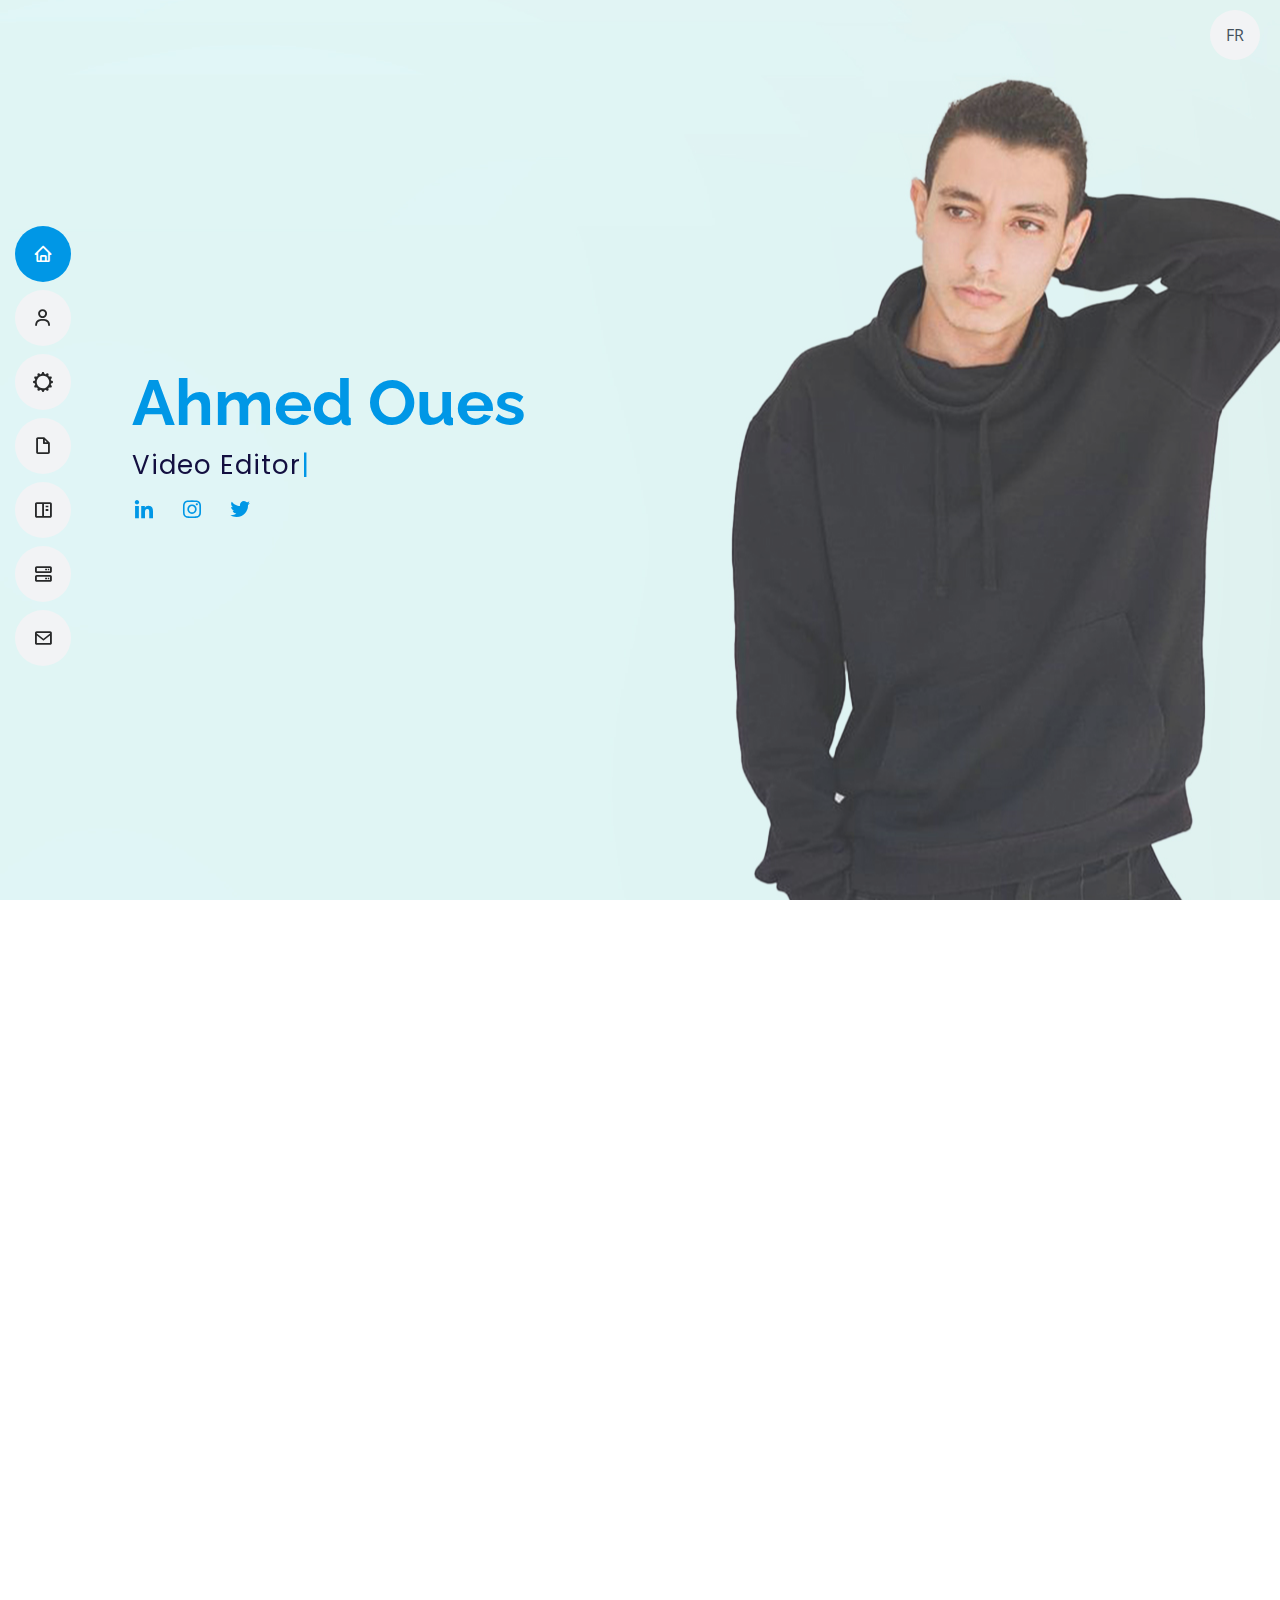
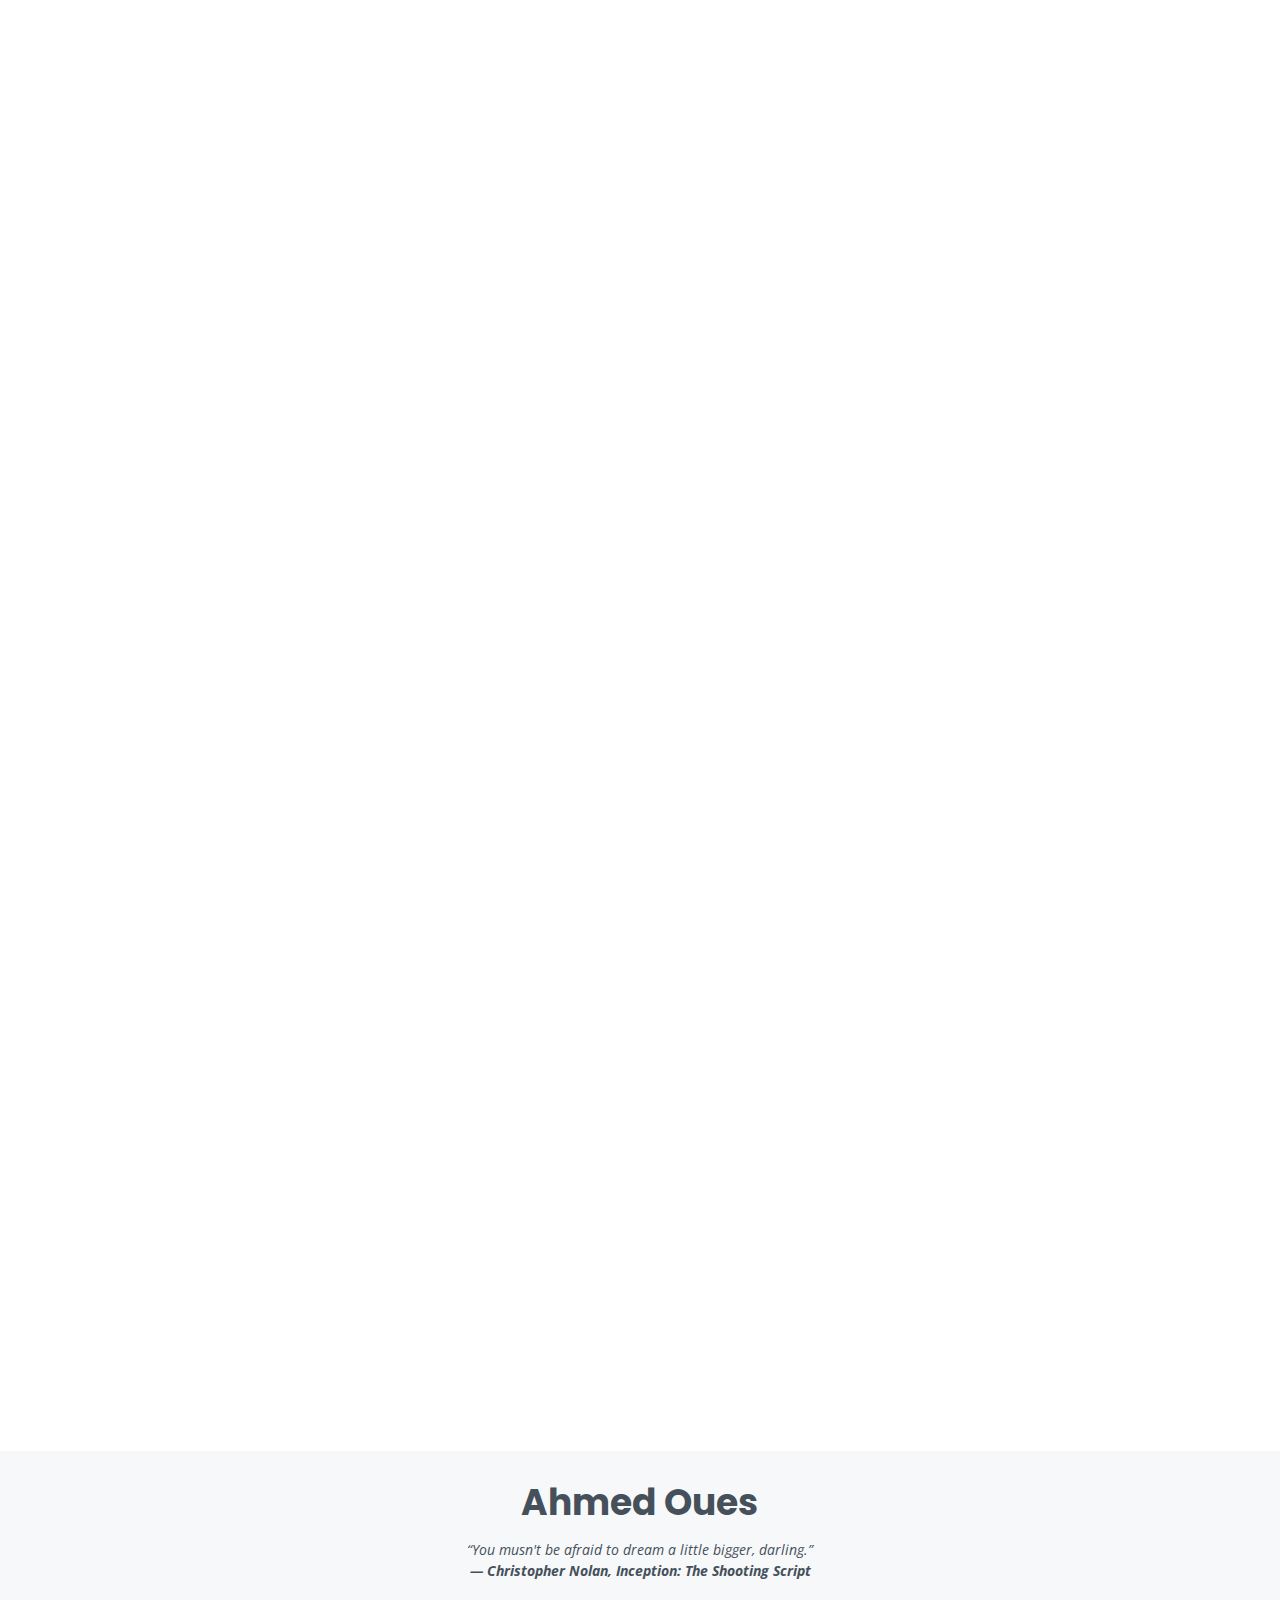
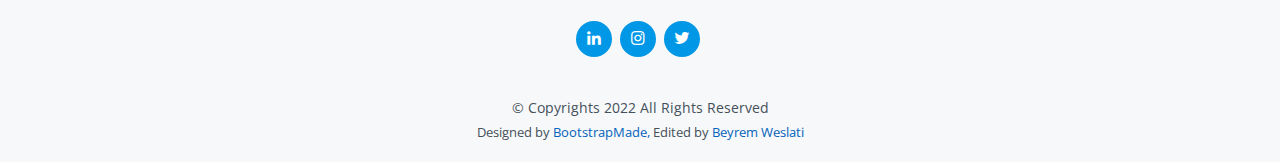
==== commit 6dad146a: "added new portfolio images" ====
--- a/index.html
+++ b/index.html
@@ -65,7 +65,7 @@
   <!-- ======= Hero Section ======= -->
   <section id="hero" class="d-flex flex-column justify-content-center">
     <div class="lang-container">
-        <a href="fr\index.html" class="fr">FR</a></div>
+        <a href="fr" class="fr">FR</a></div>
     <div class="container" data-aos="zoom-in" data-aos-delay="100">
       <h1 id="abc">Ahmed Oues</h1>
       <p><span class="typed"
@@ -604,6 +604,7 @@
 
           </div>
         </div>
+       
 
         <div class="col-lg-4 col-md-6 portfolio-item filter-musicvideos">
           <div class="portfolio-wrap">
@@ -618,6 +619,18 @@
 
           </div>
 
+        </div>
+        <div class="col-lg-4 col-md-6 portfolio-item filter-photography">
+          <div class="portfolio-wrap">
+            <img src="assets/img/portfolio/portfolio-10_1.jpg" class="img-fluid" alt="">
+            <div class="portfolio-info">
+             
+              <div class="portfolio-links">
+                <a href="assets/img/portfolio/portfolio-10.jpg" data-gallery="portfolioGallery" class="portfolio-lightbox"><i class="bx bx-plus"></i></a>
+                
+              </div>
+            </div>
+          </div>
         </div>
         <div class="col-lg-4 col-md-6 portfolio-item filter-food">
           <div class="portfolio-wrap">
@@ -738,6 +751,19 @@
               </script>
               
               <!-- Instagram Embed End -->
+              
+            </div>
+          </div>
+        </div>
+        <div class="col-lg-4 col-md-6 portfolio-item filter-photography">
+          <div class="portfolio-wrap">
+            <img src="assets/img/portfolio/portfolio-11_1.jpg" class="img-fluid" alt="">
+            <div class="portfolio-info">
+             
+              <div class="portfolio-links">
+                <a href="assets/img/portfolio/portfolio-11.jpg"  data-gallery="portfolioGallery" class="portfolio-lightbox"><i class="bx bx-plus"></i></a>
+                
+              </div>
             </div>
           </div>
         </div>
@@ -899,8 +925,8 @@
         <!-- You can delete the links only if you purchased the pro version. -->
         <!-- Licensing information: [license-url] -->
         <!-- Purchase the pro version with working PHP/AJAX contact form: https://bootstrapmade.com/free-html-bootstrap-template-my-resume/ -->
-        Designed by <a href="https://bootstrapmade.com/">BootstrapMade,</a>
-        Edited by <a href="https://www.facebook.com/beyrem.weslati">Beyrem Weslati</a>
+        Designed by <a href="https://bootstrapmade.com/" target="_blank">BootstrapMade,</a>
+        Edited by <a href="https://www.facebook.com/beyrem.weslati" target="_blank">Beyrem Weslati</a>
       </div>
     </div>
   </footer><!-- End Footer -->
@@ -924,4 +950,4 @@
   <script src="assets/js/main.js"></script>
 </body>
 
-</html>+</html>
